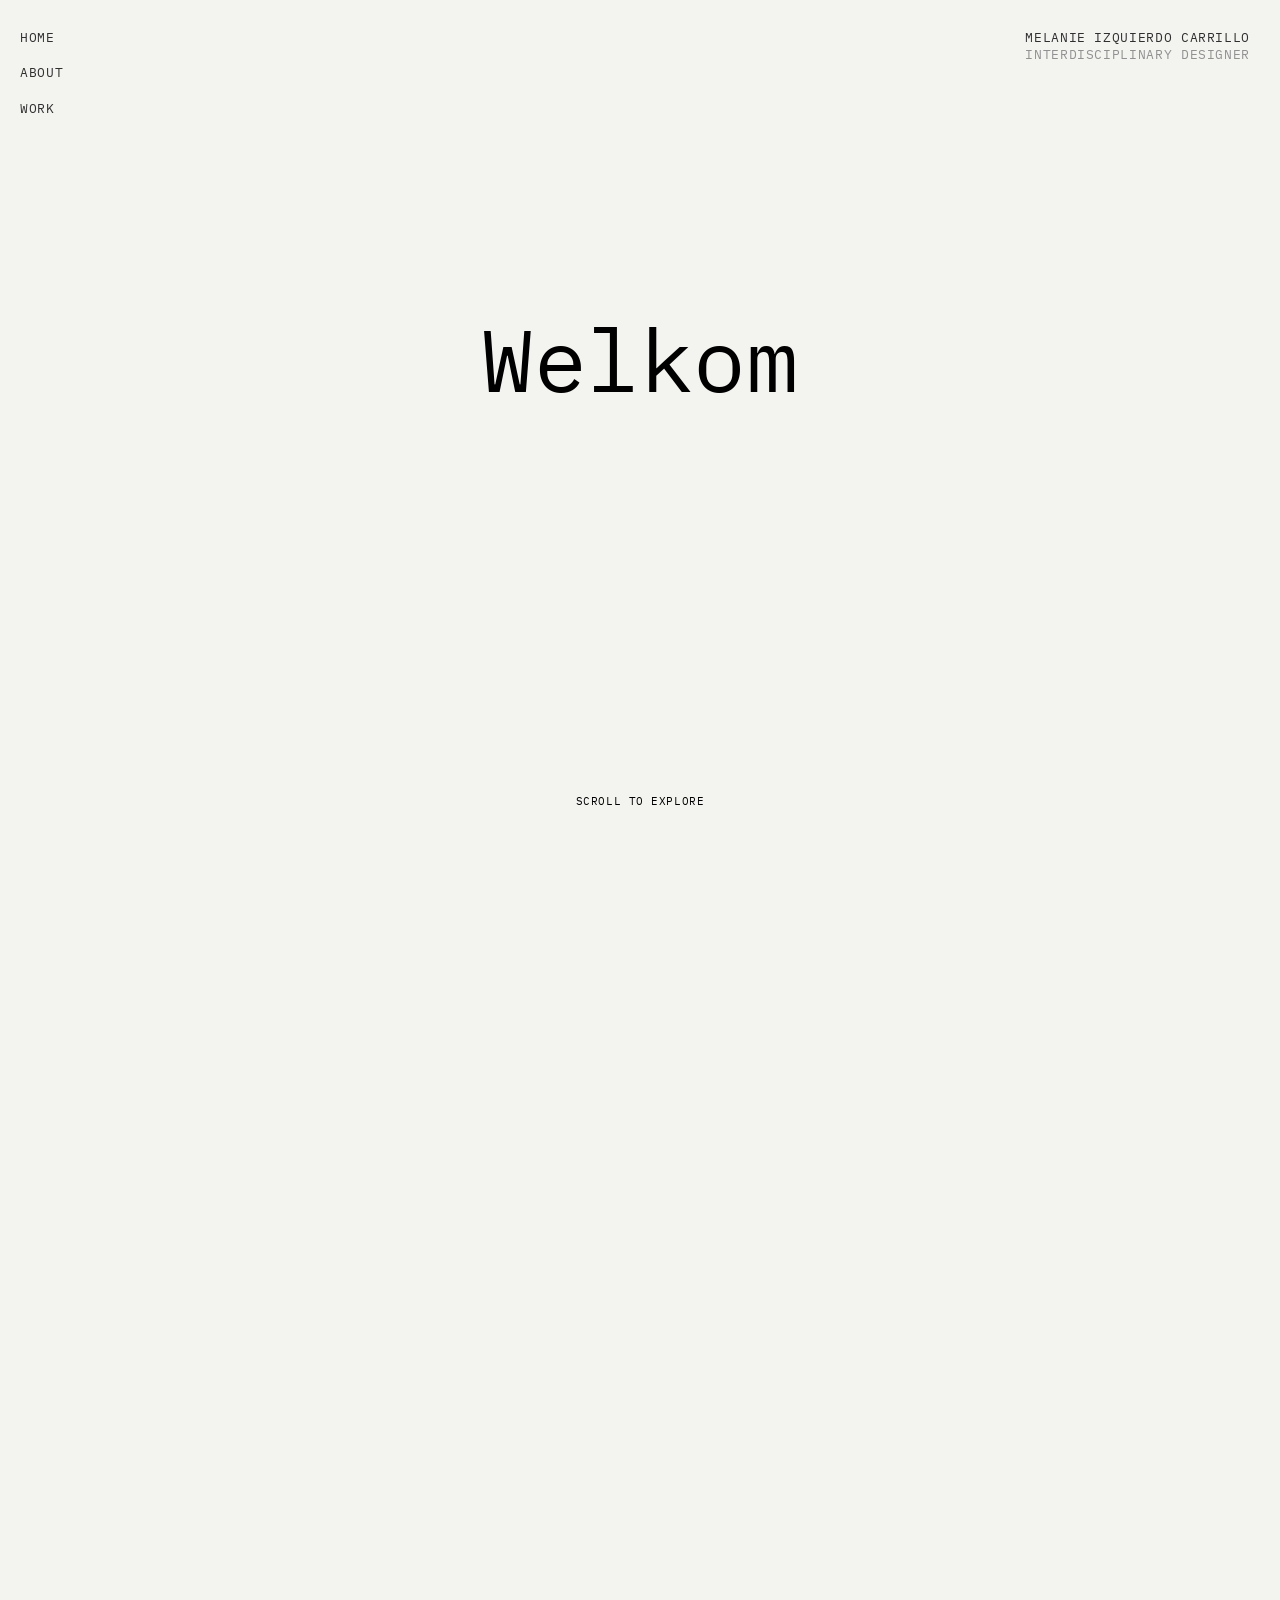
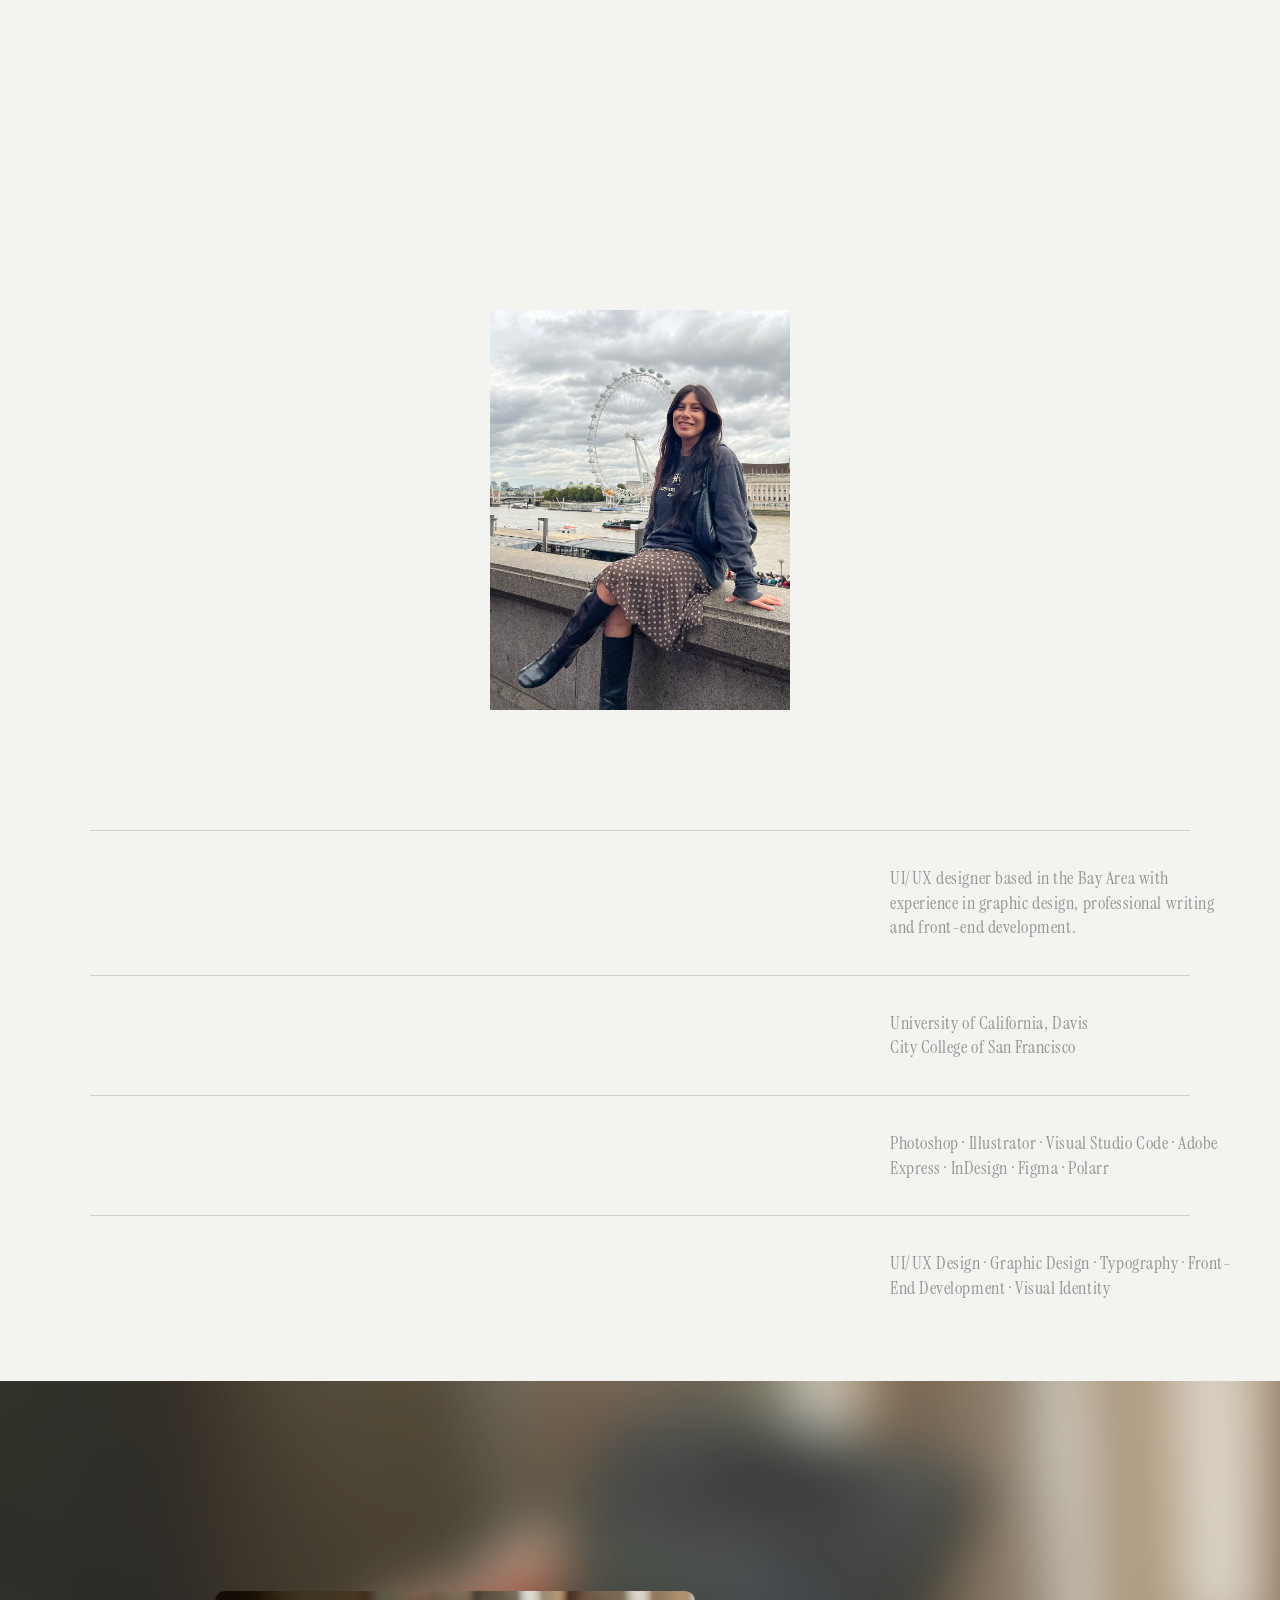
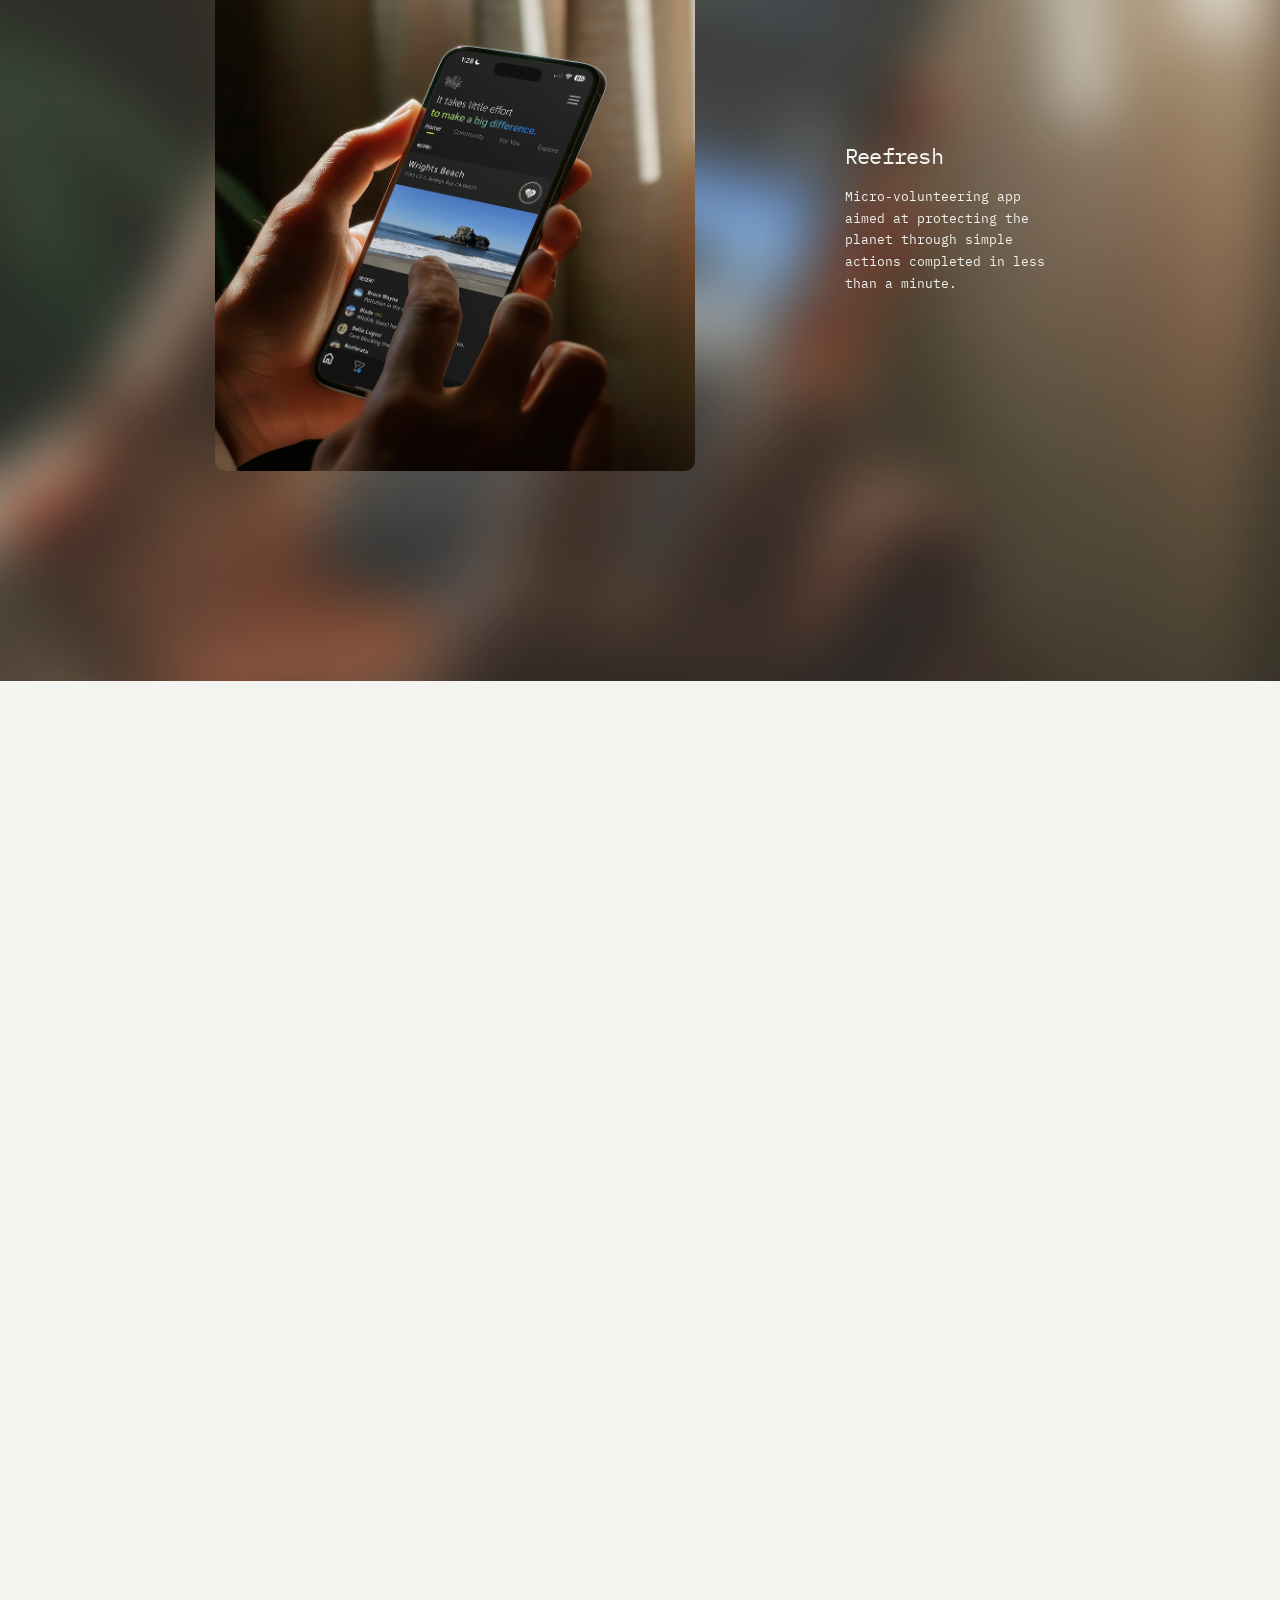
==== index.html @ a321ce99 "message" ====
<!DOCTYPE html>
<html lang="en">

<head>
    <meta charset="UTF-8">
    <meta name="viewport" content="width=device-width, initial-scale=1.0">
    <title>Melanie's Portfolio</title>

    <link href="https://cdnjs.cloudflare.com/ajax/libs/normalize/8.0.1/normalize.min.css" rel="stylesheet">
    <link rel="stylesheet" href="styles.css">
    <link href="https://fonts.googleapis.com/css2?family=IBM+Plex+Mono&display=swap" rel="stylesheet">
   <link href="https://fonts.googleapis.com/css2?family=Instrument+Serif:ital@0;1&display=swap" rel="stylesheet">
<link href="https://googleapis.com/css2?family=Syne:wght@400..800&display=swap" rel="stylesheet">


</head>

<body>

<div class="page" id="home">


<div class="name-nav"> <a href="index.html">MELANIE IZQUIERDO CARRILLO</a> <div class="name-subtitle">INTERDISCIPLINARY DESIGNER</div> 
</div>

<div class="section-nav" id="sectionNav">
    <a href="#home">HOME</a>
    <a href="#about">ABOUT</a>
    <a href="#work">WORK</a>
</div>

<div class="mobile-section-menu" id="mobileSectionMenu">
    <a href="#home">HOME</a>
    <a href="#about">ABOUT</a>
    <a href="#work">WORK</a>
</div>

<!-- <div class="welcome-description">
    After exploring paths in film and theater, I found my way to design where storytelling and visual expression come together.
</div> -->
<nav>
    <!-- <a href="index.html">HOME</a>
    <a href="info.html">INFO</a> -->
    <a href="mailto:&#109;&#101;&#108;&#097;&#110;&#105;&#101;&#105;&#122;&#113;&#117;&#105;&#101;&#064;&#103;&#109;&#097;&#105;&#108;&#046;&#099;&#111;&#109;">CONNECT</a>
</nav>

<!-- CUSTOM CURSOR
<div id="cursor-img"></div> -->


<header class="hero">
    <div class="center-wrap">
        <div class="welcome" id="welcome">Welcome</div>
    </div>
    <div class="scroll-hint" id="scrollHint">SCROLL TO EXPLORE</div>
</header>

<div class="profile-transition" id="profileTransition"></div>

<div class="transition-image" id="transitionImage">
    <img src="images/logo.svg" alt="logo">
</div>

<section class="blank-section" id="about">


    <img src="images/me.jpeg" alt="Me">
    <div class="about-list">

        <div class="about-row">
            <div class="about-label">About</div>

            <div class="about-description">
                <p>
                    UI/UX designer based in the Bay Area with experience in
                    graphic design, professional writing and front-end
                    development.
                </p>

                <!-- <p>
                    After exploring paths in film and theater, I found my way
                    to design where storytelling and visual expression come
                    together.
                </p> -->
            </div>
        </div>


        <div class="about-row">
            <div class="about-label">Education</div>

            <div class="about-description">
                <p>
                    University of California, Davis<br>
                    City College of San Francisco
                </p>
            </div>
        </div>


        <div class="about-row">
            <div class="about-label">Software</div>

            <div class="about-description">
                <p>
                    Photoshop · Illustrator · Visual Studio Code · Adobe Express · InDesign · Figma · Polarr
                </p>
            </div>
        </div>


        <div class="about-row">
            <div class="about-label">Skills</div>

            <div class="about-description">
                <p>
                    UI/UX Design · Graphic Design · Typography ·
                    Front-End Development · Visual Identity
                </p>
            </div>
        </div>


        <!-- <div class="about-row">
            <div class="about-label">Interests</div>

            <div class="about-description">
                <p>
                    Storytelling, film, theater, typography and exploring
                    the relationship between design and visual culture.
                </p>
            </div>
        </div> -->

    </div>

</section>


<main class="content portfolio-section">

<section class="portfolio" id="work">

       <div class="project-stack">

    <!-- ==================================================
         BACKGROUNDS
         THESE ARE SEPARATE FROM THE PROJECT ROWS
    =================================================== -->

    <div class="project-backgrounds">

        <div
            class="project-background"
            style="--project-bg: url('images/app.png');">
        </div>

        <div
            class="project-background"
            style="--project-bg: url('images/site.png');">
        </div>

        <div
            class="project-background"
            style="--project-bg: url('images/graphic.png');">
        </div>
<!-- 
        <div
            class="project-background"
            style="--project-bg: url('images/green.png');">
        </div> -->

        <div
            class="project-background"
            style="--project-bg: url('images/plastics.png');">
        </div>

    </div>


    <!-- ==================================================
         PROJECT 1 — EL LIMEÑO
    =================================================== -->

    <div class="project-row">

        <div class="project-content">

            <div class="project-gallery">

                <a href="project1.html" class="gallery-image">
                    <img src="images/app.png" alt="El Limeño">
                </a>

                <a href="project1.html" class="gallery-image">
                    <img src="images/peru2.jpg" alt="El Limeño">
                </a>

                <a href="project1.html" class="gallery-image">
                    <img src="images/peru3.jpg" alt="El Limeño">
                </a>

                <a href="project1.html" class="gallery-image">
                    <img src="images/peru4.jpg" alt="El Limeño">
                </a>

            </div>

            <div class="project-header">

                <h2>Reefresh</h2>

                <p>
                    Micro-volunteering app aimed at protecting the planet through simple actions completed in less than a minute.
                </p>

            </div>

        </div>

    </div>


    <!-- ==================================================
         PROJECT 2 — FISH UTOPIA
    =================================================== -->

    <div class="project-row">

        <div class="project-content">

            <div class="project-gallery">

                <a href="project2.html" class="gallery-image">
                    <img src="images/site.png" alt="Fish Utopia">
                </a>

                <a href="project2.html" class="gallery-image">
                    <img src="images/zine2.jpg" alt="Fish Utopia">
                </a>

                <a href="project2.html" class="gallery-image">
                    <img src="images/zine3.jpg" alt="Fish Utopia">
                </a>

                <a href="project2.html" class="gallery-image">
                    <img src="images/zine4.jpg" alt="Fish Utopia">
                </a>

            </div>

            <div class="project-header">

                <h2>The Town Scene</h2>

                <p>
                Community-focused platform for Oakland tweens and families, designed to make discovering low-cost activities easy.
                </p>

            </div>

        </div>

    </div>


    <!-- ==================================================
         PROJECT 3 — DIN
    =================================================== -->

    <div class="project-row">

        <div class="project-content">

            <div class="project-gallery">

                <a href="project5.html" class="gallery-image">
                    <img src="images/graphic.png" alt="DIN">
                </a>

                <a href="project5.html" class="gallery-image">
                    <img src="images/din2.jpg" alt="DIN">
                </a>

                <a href="project5.html" class="gallery-image">
                    <img src="images/din3.jpg" alt="DIN">
                </a>

            </div>

            <div class="project-header">

                <h2>Graphic Design</h2>

                <p>
                    Multiple works exploring the intersection of visual storytelling, identity and experimentation turning ideas into expressive and engaging designs.
                </p>

            </div>

        </div>

    </div>



    <!-- ==================================================
         PROJECT 4 — GOTHIC HORROR
    =================================================== -->
<!-- 
    <div class="project-row">

        <div class="project-content">

            <div class="project-gallery">

                <a href="project9.html" class="gallery-image">
                    <img src="images/green.png" alt="Gothic Horror Poster">
                </a>

                <a href="project9.html" class="gallery-image">
                    <img src="images/gothic2.jpg" alt="Gothic Horror Poster">
                </a>

                <a href="project9.html" class="gallery-image">
                    <img src="images/gothic3.jpg" alt="Gothic Horror Poster">
                </a>

            </div>

            <div class="project-header">

                <h2>Gothic Horror Poster</h2>

                <p>
                    Poster design inspired by gothic horror,
                    cinematic imagery, and atmospheric typography.
                </p>

            </div>

        </div>

    </div> -->



    <!-- ==================================================
         PROJECT 5 — THE PLASTICS
    =================================================== -->

    <div class="project-row">

        <div class="project-content">

            <div class="project-gallery">

                <a href="project3.html" class="gallery-image">
                    <img src="images/plastics.png" alt="The Plastics">
                </a>

                <a href="project3.html" class="gallery-image">
                    <img src="images/plastics2.jpg" alt="The Plastics">
                </a>

                <a href="project3.html" class="gallery-image">
                    <img src="images/plastics3.jpg" alt="The Plastics">
                </a>

            </div>

            <div class="project-header">

                <h2>The Plastics</h2>

                <p>
                    A sustainability-focused design project exploring plastic consumption and its environmental impact through research, collaboration and thoughtful design.
                </p>

            </div>

        </div>

    </div>


</div>
</section>

</main>



<!-- 
<footer class="reveal">
    Created by Melanie Izquierdo Carrillo
</footer> -->


</div>


<script>


/* =========================
   WEIGHTED SCROLL
========================= */

let smoothScrollY = window.scrollY;
let targetScrollY = window.scrollY;

function updateWeightedScroll() {
    targetScrollY = window.scrollY;

    /*
     * Lower = heavier / more lag
     * Higher = faster / more responsive
     */
    smoothScrollY +=
        (targetScrollY - smoothScrollY) * 0.10;

    requestAnimationFrame(updateWeightedScroll);
}

window.addEventListener(
    "scroll",
    () => {
        targetScrollY = window.scrollY;
    },
    { passive: true }
);

updateWeightedScroll();




/* =========================
   MORPHING WELCOME TEXT
   ========================= */
const words = [
    "Welcome", "Bienvenido", "Welkom", "Willkommen", "Bem-vindo",
    "Bienvenue", "欢迎", "ようこそ", "Üdvözöljük", "Vítejte"
];

const el = document.getElementById("welcome");
let current = 0;

function morphText(from, to) {
    const maxLength = Math.max(from.length, to.length);
    let frame = 0;

    const interval = setInterval(() => {
        let result = "";

        for (let i = 0; i < maxLength; i++) {
            result += i < frame ? (to[i] || "") : (from[i] || "");
        }

        el.textContent = result;
        frame++;

        if (frame > maxLength) clearInterval(interval);
    }, 80);
}

function startAnimation() {
    const next = (current + 1) % words.length;
    morphText(words[current], words[next]);
    current = next;
}

setTimeout(() => {
    startAnimation();
    setInterval(startAnimation, 2000);
}, 1250);


/* =========================
   SCROLL HINT LOGIC
   ========================= */
const hint = document.getElementById("scrollHint");
const welcome = document.getElementById("welcome");


/* =========================
   WELCOME → ABOUT TRANSITION
========================= */

const transition =
    document.getElementById("profileTransition");

    const transitionImage =
    document.getElementById("transitionImage");

    
   function updateDarkTransition() {

    const vh = window.innerHeight;
    const scrollY = window.scrollY;

    const aboutRect =
        secondPage.getBoundingClientRect();

    const aboutTop =
        aboutRect.top;

    const aboutBottom =
        aboutRect.bottom;


    /* ==================================================
       1. DARK SCREEN EXPANSION
    ================================================== */

    const darkProgress =
        Math.min(
            Math.max(scrollY / vh, 0),
            1
        );

    transition.style.transform =
        `translateY(-50%) scaleY(${darkProgress})`;


    /* ==================================================
       2. LOGO SCALE
       
       Logo reaches full size exactly when the
       screen becomes completely dark.
    ================================================== */

    const logoStart = 0.25;

    let logoProgress = 0;

    if (darkProgress > logoStart) {

        logoProgress =
            (darkProgress - logoStart) /
            (1 - logoStart);

        logoProgress =
            Math.min(
                Math.max(logoProgress, 0),
                1
            );
    }


    const easedLogoProgress =
        logoProgress *
        logoProgress *
        (3 - 2 * logoProgress);


    const minScale = 0.5;
    const maxScale = 1.1;

    const logoScale =
        minScale +
        (
            (maxScale - minScale) *
            easedLogoProgress
        );


    /* ==================================================
       3. LOGO POSITION
       
       The logo remains centered until the BOTTOM
       of the About section begins moving upward.

       From that point onward, the logo moves at
       EXACTLY the same pixel speed as the About
       section.

       This is the important change.
    ================================================== */

    let logoOffset = 0;

    if (aboutBottom < vh) {

        /*
         * How many pixels the bottom of the About
         * section has moved above the bottom of
         * the viewport.
         *
         * Example:
         *
         * aboutBottom = 900
         * viewport    = 1000
         *
         * logoOffset = 100px
         */

        logoOffset =
            vh - aboutBottom;
    }


    /*
     * Logo starts centered at 50%.
     *
     * Move it upward by the EXACT SAME number
     * of pixels as the About section.
     */

    const logoTranslateY =
        -logoOffset;


    /* ==================================================
   4. LOGO DARKENING + FADING

   The logo starts darkening AND fading when
   the About section reaches it.
================================================== */

let logoBrightness = 1;
let logoFadeOpacity = 1;


/*
 * The logo starts darkening/fading when the
 * About section reaches the center of the logo.
 */

const darkenStart =
    vh / 2;


if (
    aboutTop < darkenStart &&
    darkProgress >= 1
) {

    const darkenDistance =
        darkenStart - aboutTop;

    /*
     * Controls how gradually the logo fades.
     *
     * Larger = slower / more gradual
     * Smaller = faster / stronger
     */

    const darkenRange =
        vh * 0.35;


    const darkenProgress =
        Math.min(
            Math.max(
                darkenDistance /
                darkenRange,
                0
            ),
            1
        );


    /*
     * Smooth the transition.
     */

    const easedDarken =
        darkenProgress *
        darkenProgress *
        (3 - 2 * darkenProgress);


    /* =========================
       DARKNESS
    ========================= */

    /*
     * 1   = normal
     * 0.4 = darkest point
     */

    const minimumBrightness = 0.4;

    logoBrightness =
        1 -
        (
            (1 - minimumBrightness) *
            easedDarken
        );


    /* =========================
       FADING
    ========================= */

    /*
     * 1   = fully visible
     * 0.15 = very faded
     */

    const minimumOpacity = 0.2;

    logoFadeOpacity =
        1 -
        (
            (1 - minimumOpacity) *
            easedDarken
        );
}



    /* ==================================================
   5. APPLY LOGO
================================================== */

transitionImage.style.transform =
    `translate(-50%, calc(-50% - ${logoOffset}px))
     scale(${logoScale})`;

transitionImage.style.filter =
    `brightness(${logoBrightness})`;


/* ==================================================
   6. LOGO VISIBILITY

   The logo gradually fades when the About section
   reaches it.

   It is completely hidden only after it physically
   leaves the viewport.
================================================== */


/*
 * Logo's normal appearance while it is entering.
 */

let logoOpacity =
    easedLogoProgress *
    logoFadeOpacity;


/*
 * Read the actual rendered logo position.
 */

const logoRect =
    transitionImage.getBoundingClientRect();


/*
 * Once the entire logo has physically moved
 * above the viewport, remove it completely.
 */

if (
    logoRect.bottom <= 0
) {

    logoOpacity = 0;
}


transitionImage.style.opacity =
    logoOpacity;



    /* ==================================================
       7. ABOUT Z-INDEX
    ================================================== */

    if (aboutTop < vh) {

        secondPage.style.zIndex = "7";

    } else {

        secondPage.style.zIndex = "4";
    }


    /* ==================================================
       8. ABOUT OVERLAY
    ================================================== */

    if (aboutTop < vh) {

        secondPage.classList.add(
            "transition-overlay"
        );

    } else {

        secondPage.classList.remove(
            "transition-overlay"
        );
    }

}





window.addEventListener(
    "scroll",
    updateDarkTransition,
    { passive: true }
);

window.addEventListener(
    "resize",
    updateDarkTransition
);

window.addEventListener(
    "load",
    updateDarkTransition
);





window.addEventListener("load", () => {
    setTimeout(() => {
        hint.style.opacity = "1";
        hint.style.transform = "translateY(0)";
    }, 300);
});

const nav = document.querySelector("nav");
const nameNav = document.querySelector(".name-nav");
const secondPage = document.querySelector(".blank-section");


function updateNav() {
    const vh = window.innerHeight;
    const scrollY = window.scrollY;

    // =========================
    // DARK TRANSITION PROGRESS
    // =========================

    const darkProgress =
        Math.min(
            Math.max(scrollY / vh, 0),
            1
        );


    // =========================
    // CONNECT NAV VISIBILITY
    // =========================

    const blankRect =
        secondPage.getBoundingClientRect();

    if (blankRect.top <= window.innerHeight) {
        nav.classList.add("show");
    } else {
        nav.classList.remove("show");
    }


    // =========================
    // NAV COLORS
    // =========================

    /*
     * Only change the nav colors once the
     * dark screen has completely expanded.
     */

    if (darkProgress >= 1) {

        nav.classList.add("portfolio-active");
        nameNav.classList.add("portfolio-active");

    } else {

        nav.classList.remove("portfolio-active");
        nameNav.classList.remove("portfolio-active");
    }



    const sectionNav = document.querySelector(".section-nav");

if (darkProgress >= 1) {
    sectionNav.classList.add("portfolio-active");
} else {
    sectionNav.classList.remove("portfolio-active");
}

}





window.addEventListener("scroll", updateNav);
window.addEventListener("load", updateNav);


/* =========================
   GLOBAL SCROLL REVEAL SYSTEM
========================= */

const portfolio =
    document.querySelector(".portfolio");

function updateReveal() {

    if (!portfolio) return;

    /*
     * =========================
     * PORTFOLIO
     * =========================
     */

    const portfolioRect =
        portfolio.getBoundingClientRect();

    if (
        portfolioRect.top < window.innerHeight
    ) {
        portfolio.classList.add("visible");
    } else {
        portfolio.classList.remove("visible");
    }


    /*
     * =========================
     * OTHER REVEALS
     * =========================
     */

    document.querySelectorAll(".reveal").forEach(el => {

        /*
         * Do NOT control the About section
         * with the generic reveal system.
         */

        if (
            el.classList.contains("blank-section") ||
            el.classList.contains("portfolio")
        ) {
            return;
        }

        const rect =
            el.getBoundingClientRect();

        if (
            rect.top < window.innerHeight * 0.95 &&
            rect.bottom > 0
        ) {
            el.classList.add("visible");
        } else {
            el.classList.remove("visible");
        }

    });

}

window.addEventListener(
    "scroll",
    updateReveal
);

window.addEventListener(
    "load",
    updateReveal
);



/* =========================
   CUSTOM CURSOR
   ========================= */
// const cursorImg = document.getElementById("cursor-img");

// document.addEventListener("mousemove", (e) => {
//     cursorImg.style.left = e.clientX + "px";
//     cursorImg.style.top = e.clientY + "px";
// });

// Detect hover on links
document.addEventListener("mouseover", (e) => {
    if (e.target.tagName.toLowerCase() === "a") {
        cursorImg.classList.add("link-hover");
    }
});

document.addEventListener("mouseout", (e) => {
    if (e.target.tagName.toLowerCase() === "a") {
        cursorImg.classList.remove("link-hover");
    }
});




// document.addEventListener('contextmenu', (e) => {
//     e.preventDefault();
//     alert("Right-click is disabled on this site.");
// });



document.addEventListener("contextmenu", (e) => {
    e.preventDefault();
});


document.addEventListener("keydown", (e) => {
    if (
        e.key === "F12" || 
        (e.ctrlKey && e.shiftKey && ["I", "J", "C"].includes(e.key)) ||
        (e.ctrlKey && e.key === "U")
    ) {
        e.preventDefault();
    }
});

/* =========================
   PORTFOLIO STACK
========================= */

const portfolioSection =
    document.querySelector(".portfolio");

const projectRows =
    document.querySelectorAll(".project-row");

const projectBackgrounds =
    document.querySelectorAll(".project-background");

    

function updatePortfolioStack() {

    if (
        !portfolioSection ||
        !projectRows.length ||
        !projectBackgrounds.length
    ) {
        return;
    }

    const rect =
        portfolioSection.getBoundingClientRect();

    const totalScroll =
        portfolioSection.offsetHeight -
        window.innerHeight;

    if (totalScroll <= 0) {
        return;
    }

    const scrollAmount =
        Math.min(
            Math.max(-rect.top, 0),
            totalScroll
        );

    /*
     * 5 projects = 4 transitions
     *
     * 0 = Project 1
     * 1 = Project 2
     * 2 = Project 3
     * 3 = Project 4
     * 4 = Project 5
     */

    const progress =
        (scrollAmount / totalScroll) *
        (projectRows.length - 1);

    const currentIndex =
        Math.min(
            Math.floor(progress),
            projectRows.length - 1
        );

    const localProgress =
        Math.min(
            progress - currentIndex,
            1
        );


    /* ==================================================
       BACKGROUNDS
    ================================================== */

    projectBackgrounds.forEach(
        (background, index) => {

            if (index === 0) {

                background.style.transform =
                    "translateY(0%) scale(1.1)";

                return;
            }

            if (index <= currentIndex) {

                background.style.transform =
                    "translateY(0%) scale(1.1)";

                return;
            }

            if (index === currentIndex + 1) {

                const backgroundY =
                    100 -
                    (localProgress * 100);

                background.style.transform =
                    `translateY(${backgroundY}%) scale(1.1)`;

                return;
            }

            background.style.transform =
                "translateY(100%) scale(1.1)";
        }
    );


    /* ==================================================
       PROJECT ROWS
    ================================================== */

    projectRows.forEach(
        (project, index) => {

            const gallery =
                project.querySelector(
                    ".project-gallery"
                );

            const images =
                project.querySelectorAll(
                    ".gallery-image"
                );

            const header =
                project.querySelector(
                    ".project-header"
                );

            if (
                !gallery ||
                !images.length
            ) {
                return;
            }


            /* ==================================================
               PROJECT TEXT
            ================================================== */

            if (header) {

                const textSwitchPoint = 0.55;

                let textIndex = currentIndex;

                if (
                    localProgress >= textSwitchPoint &&
                    currentIndex < projectRows.length - 1
                ) {
                    textIndex = currentIndex + 1;
                }

                if (index === textIndex) {

                    header.style.opacity = "1";

                    header.style.transform =
                        "translateY(0%)";

                    header.style.pointerEvents =
                        "auto";

                } else {

                    header.style.opacity = "0";

                    header.style.transform =
                        "translateY(15px)";

                    header.style.pointerEvents =
                        "none";
                }
            }


            /* ==================================================
               PROJECT 1 / PREVIOUS / CURRENT
            ================================================== */

            if (
                index <= currentIndex
            ) {

                images.forEach(
                    (image, imageIndex) => {

                        if (imageIndex === 0) {

                            image.style.opacity = "1";

                            image.style.transform =
                                "translateY(0%)";

                            image.style.zIndex = "2";

                        } else {

                            image.style.opacity = "0";

                            image.style.transform =
                                "translateY(100%)";

                            image.style.zIndex = "1";
                        }
                    }
                );

                return;
            }


            /* ==================================================
               NEXT PROJECT
            ================================================== */

            if (
                index === currentIndex + 1
            ) {

                images.forEach(
                    (image, imageIndex) => {

                        if (imageIndex === 0) {

                            image.style.opacity = "1";

                            const galleryRect =
                                gallery.getBoundingClientRect();

                            const galleryBottom =
                                galleryRect.bottom;

                            const startPoint =
                                (
                                    window.innerHeight -
                                    galleryBottom
                                ) /
                                window.innerHeight;

                            const start =
                                Math.max(
                                    0,
                                    Math.min(
                                        1,
                                        startPoint
                                    )
                                );

                            let imageProgress = 0;

                            if (
                                localProgress > start
                            ) {

                                imageProgress =
                                    (
                                        localProgress -
                                        start
                                    ) /
                                    (1 - start);

                                imageProgress =
                                    Math.min(
                                        imageProgress * 1.65,
                                        1
                                    );
                            }

                            const imageY =
                                100 -
                                (
                                    imageProgress *
                                    100
                                );

                            image.style.transform =
                                `translateY(${imageY}%)`;

                            image.style.zIndex = "2";

                        } else {

                            image.style.opacity = "0";

                            image.style.transform =
                                "translateY(100%)";

                            image.style.zIndex = "1";
                        }
                    }
                );

                return;
            }


            /* ==================================================
               FUTURE PROJECTS
            ================================================== */

            images.forEach(
                (image, imageIndex) => {

                    if (imageIndex === 0) {

                        image.style.opacity = "1";

                        image.style.transform =
                            "translateY(100%)";

                        image.style.zIndex = "2";

                    } else {

                        image.style.opacity = "0";

                        image.style.transform =
                            "translateY(100%)";

                        image.style.zIndex = "1";
                    }
                }
            );
        }
    );
}




/* =========================
   EVENTS
========================= */

window.addEventListener(
    "scroll",
    updatePortfolioStack,
    { passive: true }
);

window.addEventListener(
    "resize",
    updatePortfolioStack
);

window.addEventListener(
    "load",
    updatePortfolioStack
);






function alignWelcomeDescription() {

    const nameNav =
        document.querySelector(".name-nav");

    const description =
        document.querySelector(".welcome-description");

    if (!nameNav || !description) return;


    /*
     * Get the actual rendered width of the
     * name navigation.
     */
    const nameWidth =
        nameNav.getBoundingClientRect().width;


    /*
     * Give the description exactly the same
     * width.
     *
     * Because both elements have the same
     * right position, their left edges now
     * match perfectly.
     */
    description.style.width =
        `${nameWidth}px`;
}


window.addEventListener(
    "load",
    alignWelcomeDescription
);

window.addEventListener(
    "resize",
    alignWelcomeDescription
);




document.querySelector('.section-nav a[href="#home"]').addEventListener('click', (e) => {
    e.preventDefault();

    window.scrollTo({
        top: 0,
        behavior: 'smooth'
    });
});




/* =========================
   MOBILE SECTION MENU
========================= */

const sectionNav =
    document.getElementById("sectionNav");

const mobileSectionMenu =
    document.getElementById("mobileSectionMenu");


if (sectionNav && mobileSectionMenu) {

    sectionNav.addEventListener("click", () => {

        const isOpen =
            mobileSectionMenu.classList.toggle("open");

        sectionNav.classList.toggle(
            "menu-open",
            isOpen
        );

        document.body.classList.toggle(
            "mobile-menu-open",
            isOpen
        );

    });


    mobileSectionMenu
        .querySelectorAll("a")
        .forEach(link => {

            link.addEventListener("click", () => {

                mobileSectionMenu.classList.remove("open");

                sectionNav.classList.remove("menu-open");

                document.body.classList.remove(
                    "mobile-menu-open"
                );

            });

        });

}





</script>

</body>
</html>
---- styles.css ----
html {
height: 100%;
scroll-behavior: smooth;
/* scroll-snap-type: y mandatory; */
}
body {
height: 100%;
margin: 0;
font-family: "IBM Plex Mono";
background: hsl(75, 15%, 95%);
line-height: 1.4;
text-align: center;
cursor: auto;
overflow-y: auto;
}

.page {
    max-width: 1400px;
    margin: 0 auto;
    padding: 20px 20px 0 20px;
    box-sizing: border-box;
}


/* .hero,
.blank-section,
.portfolio,
footer {
scroll-snap-align: start;
scroll-snap-stop: normal;
} */

.hero,
.blank-section {
scroll-snap-align: start;
scroll-snap-stop: normal;
}

.portfolio,
footer {
scroll-snap-align: none;
}

/* =========================
GLOBAL SCROLL REVEAL
========================= */

.reveal {
    opacity: 0;
    transform: translateY(70px);

    transition:
        opacity 1s cubic-bezier(0.22, 1, 0.36, 1),
        transform 1.1s cubic-bezier(0.22, 1, 0.36, 1);

    will-change: opacity, transform;
}

.reveal.visible {
    opacity: 1;
    transform: translateY(0);
}


img,
.work-item {
-webkit-user-drag: none;
user-select: none;
}

img {
pointer-events: none;
}


/* =========================
   SECTION NAV
========================= */

.section-nav {
    position: fixed;

    top: 30px;
    left: max(20px, calc((100vw - 1400px) / 2 + 20px));

    z-index: 1000;

    display: flex;
    flex-direction: column;
    align-items: flex-start;

    gap: 20px;

    font-size: 0.8rem;
    letter-spacing: 0.05em;
    line-height: 1.2;
}

.section-nav.portfolio-active a {
    background: linear-gradient(
        to right,
        #f5a52e 50%,
        hsl(75, 15%, 95%) 50%
    );

    background-size: 200% 100%;
    background-position: 100% 0;

    -webkit-background-clip: text;
    background-clip: text;
    -webkit-text-fill-color: transparent;
}

.section-nav.portfolio-active a:hover {
    background-position: 0 0;
}


/* =========================
   SECTION NAV LINKS
========================= */

.section-nav a {
    display: block;
    width: fit-content;

    text-decoration: none;
    position: relative;

    color: rgb(47, 47, 47);

    background: linear-gradient(
        to right,
        #f5a52e 50%,
        rgb(47, 47, 47) 50%
    );

    background-size: 200% 100%;
    background-position: 100% 0;

    -webkit-background-clip: text;
    background-clip: text;
    -webkit-text-fill-color: transparent;

    transition: background-position 0.45s ease;
}

.section-nav a:hover {
    background-position: 0 0;
}



/* =========================
   NAME NAV
========================= */

.name-nav {
    position: fixed;

    top: 30px;
    right: max(30px, calc((100vw - 1400px) / 2 + 30px));

    z-index: 1000;

    text-align: left;

    font-size: 0.8rem;
    letter-spacing: 0.05em;
    line-height: 1.2;

    opacity: 1;

    transition: opacity 0.4s ease;
}







/* =========================
   NAME
========================= */

.name-nav a {
    display: block;
    width: fit-content;

    text-decoration: none;
    position: relative;

    /* Base text color */
    color: rgb(47, 47, 47);

    /* Purple hover layer */
    background: linear-gradient(
        to right,
        #f5a52e 50%,
        rgb(47, 47, 47) 50%
    );

    background-size: 200% 100%;
    background-position: 100% 0;

    -webkit-background-clip: text;
    background-clip: text;
    -webkit-text-fill-color: transparent;

    transition: background-position 0.45s ease;
}

.name-nav a:hover {
    background-position: 0 0;
}



/* =========================
   SUBTITLE
========================= */

.name-subtitle {
    display: block;

    margin-top: 2px;

    text-align: left;

    font-size: inherit;

    letter-spacing: 0.05em;

    line-height: 1.3;

    color: rgb(145, 145, 145);

    transition: color 0.4s ease;
}


/* =========================
   HOVER
========================= */

/* .name-nav a::after {
    content: "";

    position: absolute;

    left: 0;
    bottom: -1px;

    width: 0%;
    height: 1px;

    background: currentColor;

    transition: width 0.3s ease;
}

.name-nav a:hover::after {
    width: 100%;
} */


/* =========================
   PORTFOLIO
========================= */


.name-nav.portfolio-active a {
    background: linear-gradient(
        to right,
        #f5a52e 50%,
        hsl(75, 15%, 95%) 50%
    );

    background-size: 200% 100%;
    background-position: 100% 0;

    -webkit-background-clip: text;
    background-clip: text;
    -webkit-text-fill-color: transparent;
}

.name-nav.portfolio-active a:hover {
    background-position: 0 0;
}

.name-nav.portfolio-active .name-subtitle {
    color: rgba(255, 255, 255, 0.58);
}


/* =========================
NAV
========================= */

nav {
    position: fixed;
    bottom: 80px;
    right: max(30px, calc((100vw - 1400px) / 2 + 30px));

    width: 80px;
    height: 80px;

    display: flex;
    justify-content: center;
    align-items: center;

    border-radius: 50%;
    padding: 0;

    background: rgba(180, 180, 180, 0.18);
    backdrop-filter: blur(18px);
    -webkit-backdrop-filter: blur(18px);

    border: 1px solid rgba(255,255,255,0.18);

    box-shadow: 0 8px 27px rgba(0,0,0,0.12);

    z-index: 1000;

    /* Match name-nav */
    font-size: 0.77rem;
    letter-spacing: 0.05em;
    line-height: 1.2;

    opacity: 0;
    visibility: hidden;

    transform: translateY(-15px);

    transition:
        opacity 0.4s ease,
        transform 0.4s ease,
        visibility 0.4s;
}


nav.show {
opacity: 1;
visibility: visible;
transform: translateY(0);
}

.logo a {
text-decoration: none;
color: white;
font-size: 3.3rem;
font-weight: 600;
letter-spacing: 0.08em;
}

nav a {
    text-decoration: none;
    position: relative;

    /* Normal state = dark */
    color: rgb(47, 47, 47);

    /* Purple is hidden off to the left */
    background: linear-gradient(
        to right,
        #f5a52e 50%,
        rgb(47, 47, 47) 50%
    );

    background-size: 200% 100%;
    background-position: 100% 0;

    -webkit-background-clip: text;
    background-clip: text;
    -webkit-text-fill-color: transparent;

    transition: background-position 0.3s ease;
}

nav a:hover {
    /* Purple sweeps from LEFT → RIGHT */
    background-position: 0 0;
}


/* =========================
   DARK PORTFOLIO
========================= */

nav.portfolio-active a {
    /* Resting color on dark background */
    background: linear-gradient(
        to right,
        #f5a52e 50%,
        hsl(75, 15%, 95%) 50%
    );

    background-size: 200% 100%;
    background-position: 100% 0;

    -webkit-background-clip: text;
    background-clip: text;
    -webkit-text-fill-color: transparent;

    transition: background-position 0.3s ease;
}

nav.portfolio-active a:hover {
    background-position: 0 0;
}





/* nav a::after {
    content: "";

    position: absolute;

    left: 0;
    bottom: -1px;

    width: 0%;
    height: 1px;

    background: currentColor;

    transition: width 0.3s ease;
}

nav a:hover::after {
    width: 100%;
} */


.nav-links {
display: flex;
gap: 70px;
}

/* =========================
HERO
========================= */

.hero {
    height: 200vh;
    width: 100%;
    position: relative;
}

.center-wrap {
    position: fixed;

    top: 0;
    left: 0;

    width: 100vw;
    height: 100vh;

    display: flex;
    justify-content: center;
    align-items: center;

    transform: translateY(-10vh);

    z-index: 1;
}


.welcome {
font-size: 5.5rem;
line-height: 1.2;
text-align: center;

opacity: 1;

transition: opacity 1.2s ease;

}
.scroll-hint {
    position: fixed;

    bottom: 90px;

    left: 0;
    width: 100vw;

    text-align: center;

    font-size: .7rem;
    letter-spacing: 0.05em;

    opacity: 0;

    transform: translateY(10px);

    transition:
        opacity 1.2s ease,
        transform 1.2s ease;

    z-index: 2;

    pointer-events: none;
}

/* =========================
BLANK SECTION
========================= */

/* =========================
   ABOUT / INFORMATION
========================= */
/* =========================
   ABOUT SECTION
========================= */

.blank-section {
    min-height: 100vh;
    height: auto;

    padding-top: 10vh;
    padding-bottom: 5vh;

    position: relative;
    z-index: 7;

    background: transparent;
    font-family: "Instrument Serif";


    display: flex;
    flex-direction: column;
    align-items: center;
}


/* =========================
   PHOTO
========================= */

.blank-section > img {
    width: 300px;
    height: auto;

    display: block;

    margin: 0 auto 150px;

    object-fit: contain;
}



/* =========================
   ABOUT LIST
========================= */
.about-list {
    width: calc(100% - 140px);
    margin-left: 70px;
    margin-right: 70px;
}


.about-row {
    display: grid;

    /* title | empty space | description */
    grid-template-columns: 220px 1fr 300px;

    padding: 35px 0;

    border-top: 0.5px solid rgba(142, 142, 142, 0.353);

    text-align: left;
}






/* =========================
   LABEL
========================= */

.about-label {

    font-size: 1.6rem;
    letter-spacing: 0.025em;

    color: hsl(75, 15%, 95%);
}


/* =========================
   DESCRIPTION
========================= */

.about-description {
    grid-column: 3;

    width: 350px;
    max-width: 350px;

    color: rgba(139, 139, 139, 0.925);

    font-size: 1.1rem;
    letter-spacing: 0.03em;
    word-spacing: 0.01em;
    line-height: 1.4;
}


.about-description p {
    margin: 0 0 20px;
}


.about-description p:last-child {
    margin-bottom: 0;
}



/* =========================================================
   FULL-SCREEN DARK TRANSITION
========================================================= */

.profile-transition {
    position: fixed;

    top: 50%;
    left: 0;

    width: 100vw;
    height: 100vh;

    margin: 0;
    padding: 0;

    background: #1a1c24;

    transform: translateY(-50%) scaleY(0);
    transform-origin: center center;

    z-index: 5;

    pointer-events: none;

    will-change: transform, opacity;

    opacity: 1;
}



/* =========================================================
   CENTER LOGO TRANSITION
========================================================= */

.transition-image {
    position: fixed;

    top: 50%;
    left: 50%;

    margin: 0;
    padding: 0;

    transform:
        translate(-50%, -50%)
        scale(0.35);

    transform-origin: center center;

    z-index: 6;

    opacity: 0;

    /* JS controls this */
    filter: brightness(1);

    pointer-events: none;

    will-change: transform, opacity, filter;
}




.transition-image img {
    display: block;

    width: auto;
    height: auto;

    max-width: none;
    max-height: none;

    object-fit: none;

    margin: 0;
    padding: 0;

    pointer-events: none;
    user-select: none;
}



.blank-section .text-block {
    flex: 1;
    min-width: 0;
}


.blank-section .text-block h1,
.blank-section .text-block p {
    color: hsl(75, 15%, 95%);
}

.blank-section img {
    order: -1;

    width: 220px;
    max-width: 55vw;
    height: auto;

    flex-shrink: 0;

    object-fit: contain;

    display: block;

    margin: 0 auto;
}

.blank-section.reveal {
transition:
opacity 1.2s ease,
transform 1.2s ease;
}

.blank-section.reveal.visible {
transition-delay: 0.15s;
}

.blank-section .text-block {
    width: min(900px, 90%);
    min-width: 0;
}
.text-block h1 {
    font-size: clamp(1.7rem, 3.2vw, 2.5rem);

    /* letter-spacing: -0.01em; */
    word-spacing: -0.01em;

    width: 100%;
    font-weight: 200;
}


.text-block h2 {
    font-size: clamp(0.85rem, 1.5vw, 1.4rem);

    width: 100%;

    letter-spacing: .2em;
    word-spacing: -0.04em;

    margin-bottom: 30px;
    font-family: "Libre Caslon Condensed";
    font-style: italic;
}


.text-block p {
margin-top: 30px;

line-height: 1.8;

width: 90%;


}
/* =========================
FOOTER
========================= */

/* footer {
padding-bottom: 10px;
padding-top: 50px;

font-size: .8em;

text-align: center;

} */
/* =========================================================
PORTFOLIO
========================================================= */

.portfolio {
    width: 100vw;
    height: 500vh;

    margin-left: calc(50% - 50vw);
    margin-right: calc(50% - 50vw);

    padding: 0;

    position: relative;
    z-index: 10;
}




/* =========================================================
PROJECT STACK
========================================================= */

.project-stack {
position: sticky;

top: 0;

width: 100%;
height: 100vh;

overflow: hidden;

/*
 * Creates ONE master stacking context.
 *
 * Backgrounds:
 * z-index: 0
 *
 * Project rows:
 * z-index: 2
 *
 * Galleries:
 * z-index: 5
 */
isolation: isolate;

z-index: 10;

}
/* =========================================================
BACKGROUND LAYER
========================================================= */

.project-backgrounds {
position: absolute;

inset: 0;

width: 100%;
height: 100%;

overflow: hidden;

pointer-events: none;

/*
 * ALWAYS behind project content.
 */
z-index: 0;

}
/* =========================================================
INDIVIDUAL BACKGROUND
========================================================= */

.project-background {
position: absolute;

left: -5%;
top: -5%;

width: 110%;
height: 110%;

background-image: var(--project-bg);

background-size: cover;
background-position: center;

filter: blur(26px);

clip-path: inset(15px);

opacity: 0.85;

/*
 * JavaScript changes translateY.
 *
 * Default:
 * completely below viewport.
 */
transform:
    translateY(100%)
    scale(1.1);

pointer-events: none;

will-change: transform;

}
/*

First background starts visible.
*/
.project-background:first-child {
transform:
translateY(0%)
scale(1.1);
}
/* =========================================================
PROJECT ROW
========================================================= */

.project-row {
position: absolute;

inset: 0;

width: 100%;
height: 100vh;

margin: 0;

box-sizing: border-box;

display: flex;

align-items: center;

padding: 80px 5vw;

/*
 * IMPORTANT:
 *
 * There is NO background image here anymore.
 *
 * The background images live in
 * .project-backgrounds instead.
 */
background: transparent;

overflow: hidden;

pointer-events: none;

/*
 * Project content sits above
 * the background layer.
 */
z-index: 2;

}
/*

IMPORTANT:
Do NOT use .project-row::before anymore.
The old background pseudo-element is intentionally gone.
*/
/* =========================================================
PROJECT CONTENT
========================================================= */
.project-content {
position: relative;

width: 75%;
max-width: 1050px;

margin: 0 auto;

display: flex;

align-items: center;

gap: 150px;

/*
 * Above background.
 */
z-index: 3;

pointer-events: none;

justify-content: center;


}
/* =========================================================
PROJECT GALLERY
========================================================= */

.project-gallery {
    position: relative;

    width: 480px;
    height: 480px;

    flex: 0 0 480px;

    overflow: hidden;

    display: block;

    padding: 0;
    margin: 0;

    border-radius: 10px;

    z-index: 20;
}

/* =========================================================
PROJECT IMAGES
========================================================= */

.gallery-image {
    position: absolute;

    left: 0;
    top: 0;

    width: 100%;
    height: 100%;

    display: block;

    margin: 0;
    padding: 0;

    /* NO border-radius here */

    overflow: hidden;

    opacity: 0;

    transform: translateY(100%);

    pointer-events: none;

    z-index: 1;
}

/*

First image starts visible.
*/
.gallery-image:first-child {
opacity: 1;
transform: translateY(0);

z-index: 2;

}
/* =========================================================
PROJECT IMAGE ITSELF
========================================================= */

.gallery-image img {
    width: 100%;
    height: 100%;

    display: block;

    object-fit: cover;

    /* NO border-radius here */

    pointer-events: none;

    user-select: none;
}

/*

Keep additional images available
for the JavaScript scroll animation.
*/
.gallery-image:not(:first-child) {
display: block;
}
/* =========================================================
PROJECT TEXT
========================================================= */

.project-header {
    flex: 0 0 220px;
    width: 220px;

    text-align: left;

    position: relative;

    z-index: 6;

    pointer-events: auto;

    height: 180px;
    overflow: hidden;
    color: hsl(75, 15%, 95%);

}

.project-header h2 {
    margin: 0 0 15px;

    font-size: 1.35rem;

    font-weight: 400;

    letter-spacing: -0.035em;
}

.project-header p {
    margin: 0;

    max-width: 220px;

    font-size: 0.8rem;

    line-height: 1.7;
}

.project-header h2,
.project-header p {
    transition:
        opacity 0.35s cubic-bezier(0.22, 1, 0.36, 1),
        transform 0.35s cubic-bezier(0.22, 1, 0.36, 1);
}


.mobile-section-menu {
    display: none;
}


/* =========================================================
RESPONSIVE
========================================================= */
/* =========================================================
   RESPONSIVE
   ========================================================= */
/* =========================================================
   RESPONSIVE
========================================================= */


@media (min-width: 1200px) {

    .blank-section {
        min-height: 100vh;
        height: auto;
        /* gap: 150px; */
        padding-top: 10vh;
        padding-bottom: 5vh;
    }

.blank-section img {
        width: 300px;
        margin-bottom: 120px;
    }

    .project-gallery {
        width: 480px;
        height: 480px;
        flex: 0 0 480px;
    }

    .project-content {
        gap: 150px;
    }
}


/* -----------------------------------------
   LAPTOP
   ----------------------------------------- */

@media (min-width: 901px) and (max-width: 1199px) {

    .blank-section {
        min-height: 100vh;
    height: auto;
        gap: 60px;

        padding-top: 8vh;
        padding-bottom: 5vh;
    }

    .blank-section img {
        width: 260px;
        flex-shrink: 0;
    }

    .text-block {
        flex: 1;
        min-width: 0;
    }

    .text-block h1 {
        font-size: clamp(2rem, 3vw, 2.4rem);
    }

    .text-block h2 {
        font-size: clamp(0.95rem, 1.4vw, 1.15rem);
    }

    .text-block p {
        font-size: 0.9rem;
        line-height: 1.7;
        width: 95%;
    }

    .project-content {
        width: 90%;
        gap: 70px;
    }

    .project-gallery {
        width: min(42vw, 420px);
        height: min(42vw, 420px);
        flex: 0 0 min(42vw, 420px);
    }

    .project-header {
        flex: 0 0 200px;
        width: 200px;
    }
}


/* -----------------------------------------
   TABLET
   ----------------------------------------- */

@media (min-width: 701px) and (max-width: 900px) {

    .blank-section {
        min-height: 100vh;
    height: auto;

        gap: 40px;

        padding-top: 6vh;
        padding-bottom: 4vh;

        align-items: flex-start;
    }

    .blank-section img {
        width: 230px;
        flex-shrink: 0;
    }

    .text-block {
        flex: 1;
        min-width: 0;
    }

    .text-block h1 {
        font-size: clamp(1.8rem, 3.4vw, 2.2rem);
        line-height: 1.2;
    }

    .text-block h2 {
        font-size: clamp(0.9rem, 1.7vw, 1.1rem);
        margin-bottom: 20px;
    }

    .text-block p {
        font-size: 0.82rem;
        line-height: 1.65;
        width: 100%;
        margin-top: 20px;
    }

    .project-content {
        width: 90%;
        gap: 45px;
    }

    .project-gallery {
        width: min(48vw, 360px);
        height: min(48vw, 360px);
        flex: 0 0 min(48vw, 360px);
    }

    .project-header {
        flex: 0 0 180px;
        width: 180px;
    }

    .project-header h2 {
        font-size: 1.15rem;
    }

    .project-header p {
        font-size: 0.7rem;
        max-width: 180px;
    }
/* .mobile-section-menu {
    display: none !important;
} */

}



/* -----------------------------------------
   MOBILE
----------------------------------------- */
@media (max-width: 700px) {

    body {
        font-size: 14px;
        padding: 0 12px;
    }


    /* =========================
   MOBILE SECTION NAV
========================= */

.section-nav {
    position: fixed;

    top: 30px;
    left: 20px;

    width: 22px;
    height: 5.5px;

    display: flex;
    flex-direction: column;
    justify-content: space-between;
    gap: 0;

    z-index: 1000;

    font-size: 0;
}

/* Two hamburger lines */
.section-nav::before,
.section-nav::after {
    content: "";

    display: block;

    width: 15px;
    height: 1.22px;

    background: rgb(47, 47, 47);

    transition: background 0.4s ease;
}

/* Hide HOME / ABOUT / WORK on mobile */
.section-nav a {
    display: none;
}

/* Dark portfolio screen */
.section-nav.portfolio-active::before,
.section-nav.portfolio-active::after {
    background: hsl(75, 15%, 95%);
}

/* Keep hamburger dark when mobile menu is open */
.section-nav.menu-open::before,
.section-nav.menu-open::after {
    background: rgb(47, 47, 47);
}




/* =========================
   MOBILE SECTION MENU
========================= */

.mobile-section-menu {
    position: fixed;

    inset: 0;

    width: 100vw;
    height: 100vh;

    background: hsl(75, 15%, 95%);

    z-index: 999;

    display: flex;
    flex-direction: column;

    justify-content: center;
    align-items: center;

    gap: 25px;

    opacity: 0;
    visibility: hidden;
    pointer-events: none;

    transition:
        opacity 0.35s ease,
        visibility 0.35s ease;
}

.mobile-section-menu.open {
    opacity: 1;
    visibility: visible;
    pointer-events: auto;
}

.mobile-section-menu a {
    text-decoration: none;

    color: rgb(47, 47, 47);

    font-size: 1rem;
    letter-spacing: 0.08em;

    transition: color 0.3s ease;
}

.mobile-section-menu a:hover {
    color: #f5a52e;
}





    .name-nav {

        font-size: 0.65rem;

        text-align: left;
    }

    .name-subtitle {
        font-size: inherit;
    }



    nav {
        width: 65px;
        height: 65px;
        bottom: 35px;
        font-size: 0.75rem;
    }

    /* =========================
       HERO
    ========================= */

    .welcome {
        font-size: clamp(2.6rem, 13vw, 3.5rem);
        line-height: 1.1;
    }

    .center-wrap {
        transform: translateY(-8vh);
    }

    .scroll-hint {
        bottom: 100px;
        font-size: 0.6rem;
    }



    /* =========================
       ABOUT / BLANK SECTION
    ========================= */

/* =========================
   ABOUT SECTION — MOBILE
========================= */

.blank-section {
    width: 100%;
    box-sizing: border-box;

    padding-top: 8vh;
    padding-bottom: 8vh;

    gap: 25px;
}

/* Smaller photo */
.blank-section > img {
    width: 140px;
    max-width: 40vw;
    height: auto;

    margin: 0 auto 25px;

    align-self: center;
}

/* Rows use the full available width */
.about-list {
    width: 80vw;
    margin: 0 auto;
}


/* Stack title + description */
.about-row {
    display: flex;
    flex-direction: column;

    gap: 12px;

    padding: 22px 0;

}



/* Smaller row titles */
/* .about-label {
    /* font-size: 1rem;
    letter-spacing: 0.025em; */
    /* color: hsl(75, 15%, 95%); */
/* } */ */

.about-description {
    max-width: none;

    /* font-size: 0.9rem;
    letter-spacing: 0.035em;
    word-spacing: 0.02em;
    line-height: 1.2;

    color: rgb(145, 145, 145);
} */
}

/* Reduce spacing between paragraphs */
.about-description p {
    margin: 0 0 12px;
}

.about-description p:last-child {
    margin-bottom: 0;
}



    /* PHOTO FIRST */

    .blank-section img {
        order: -1;

        display: block;

        width: 200px;
        max-width: 50vw;
        height: auto;

        align-self: left;

        flex-shrink: 0;
    }


    /* TEXT SECOND */

    .blank-section .text-block {
        order: 1;

        width: 95%;

        flex: none;

        text-align: left;
    }


    .text-block h1 {
        font-size: clamp(1.4rem, 5.5vw, 1.5rem);
        line-height: 1.2;
    }

    .text-block h2 {
        font-size: 0.9rem;
        margin-bottom: 20px;
    }

    .text-block p {
        font-size: 0.82rem;
        line-height: 1.65;
        width: 90%;
    }


    /* =========================
       PORTFOLIO
    ========================= */

.portfolio {
    width: 100vw;
    margin-left: calc(50% - 50vw);
    margin-right: calc(50% - 50vw);
    height: 500vh;
}


    .project-stack {
        width: 100%;
        height: 100vh;
    }


    .project-content {
        width: 100%;

        flex-direction: column;

        justify-content: center;
        align-items: center;

        gap: 28px;

        padding: 0 20px;

        box-sizing: border-box;
        transform: translateY(50px);
    }

    .project-gallery {
        width: 80vw;
        height: 80vw;
        flex: 0 0 80vw;
        overflow: hidden;
        line-height: 0;
    }

        .gallery-image,
    .gallery-image img {
        display: block;
    }

    .project-header {
        width: min(68vw, 330px);

        flex: 0 0 auto;

        text-align: center;

        overflow: visible;
    }

    .project-header h2 {
        font-size: 1.05rem;
        margin-bottom: 10px;
    }

    .project-header p {
        max-width: 100%;

        font-size: 0.8rem;
        line-height: 1.6;
    }

.transition-image {
        width: 150vw;
        height: auto;
    }

    .transition-image img {
        display: block;
        width: 100%;
        height: auto;
        max-width: 100%;
        max-height: none;
        object-fit: contain;
    }
}


    /* Hide CONNECT when section menu is open */
    body.mobile-menu-open nav {
        opacity: 0;
        visibility: hidden;
        pointer-events: none;
    }

        body.mobile-menu-open .name-nav a {
        background: none;
        color: rgb(47, 47, 47);

        -webkit-text-fill-color: rgb(47, 47, 47);
    }

    body.mobile-menu-open .name-nav .name-subtitle {
        color: rgb(145, 145, 145);
    }



/*
@media (min-width: 1400px) {

.blank-section {
    min-height: 850px;
    padding-bottom: 1vh;
}

}
*/
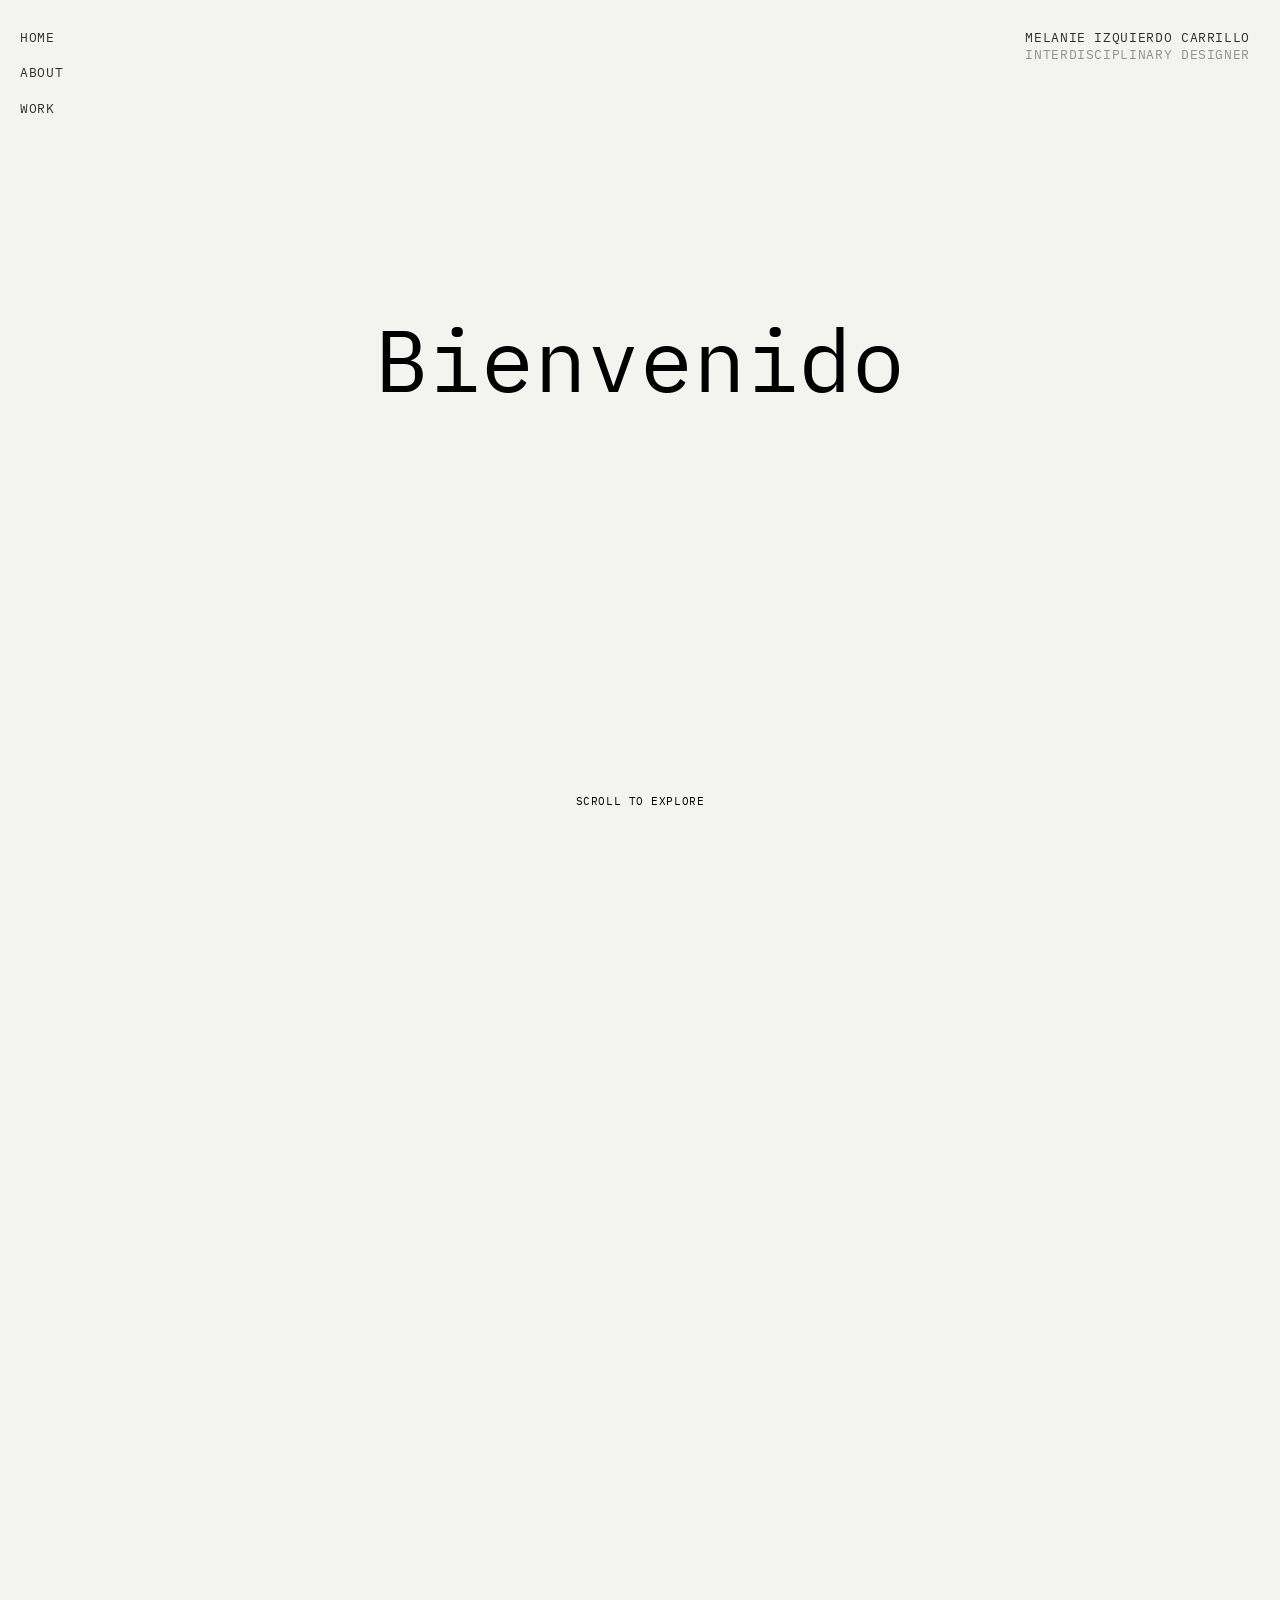
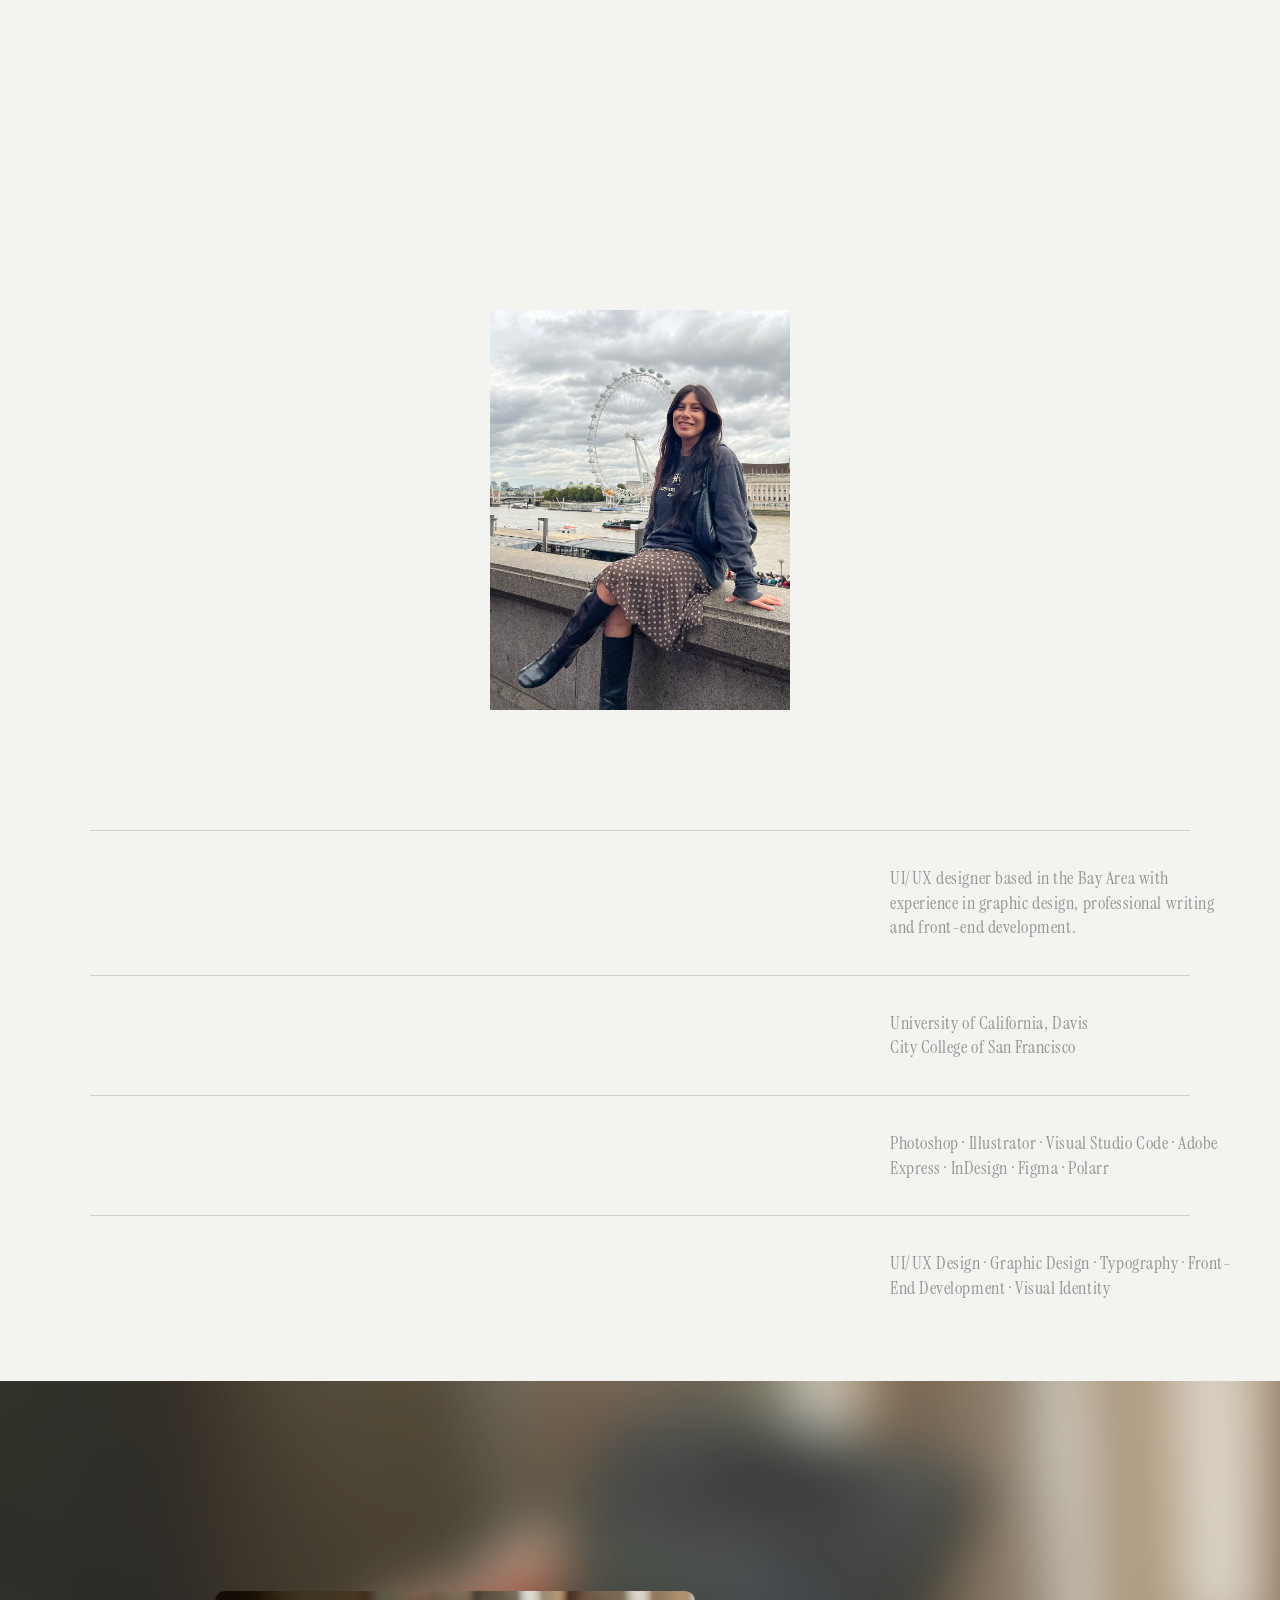
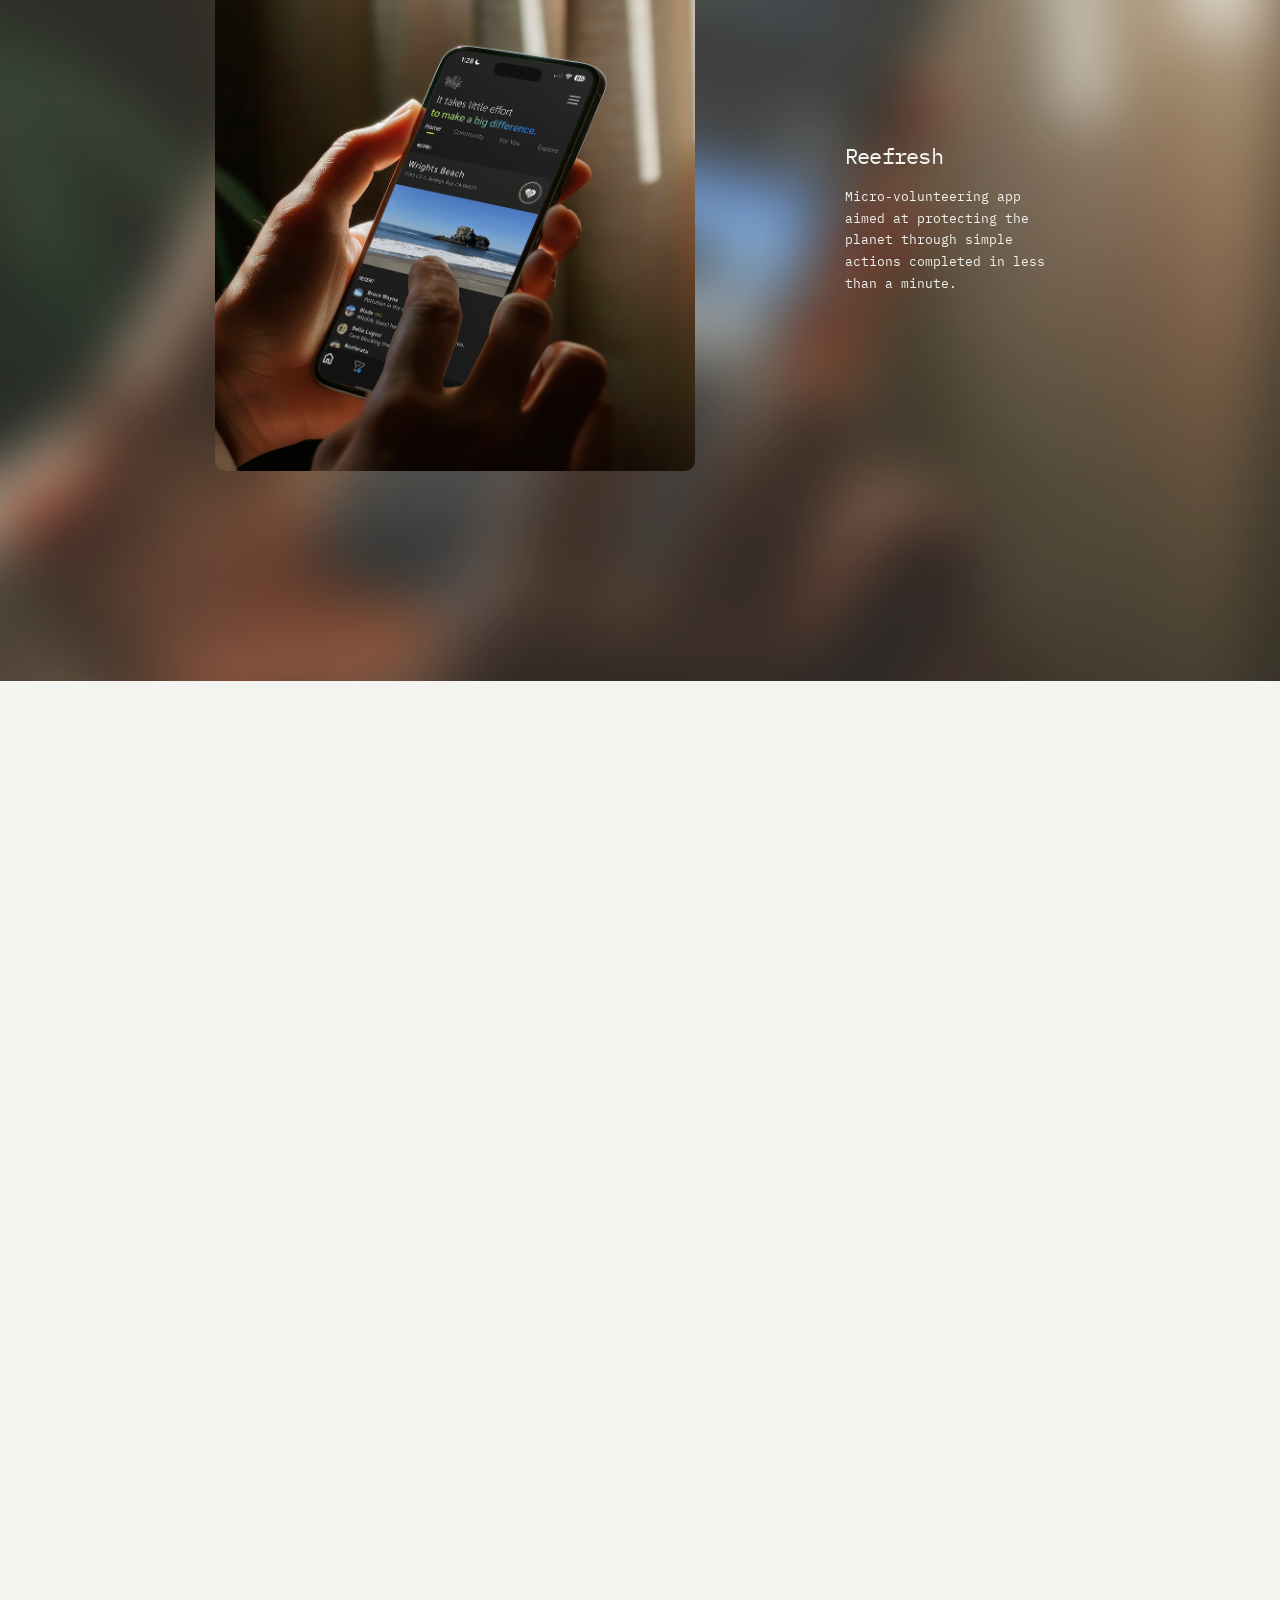
==== commit 641efd2b: "messgr" ====
--- a/index.html
+++ b/index.html
@@ -401,6 +401,19 @@
 
 
 <script>
+
+if ("scrollRestoration" in history) {
+    history.scrollRestoration = "manual";
+}
+
+window.addEventListener("beforeunload", () => {
+    window.scrollTo(0, 0);
+});
+
+window.addEventListener("load", () => {
+    window.scrollTo(0, 0);
+});
+
 
 
 /* =========================
--- a/styles.css
+++ b/styles.css
@@ -1512,44 +1512,37 @@
     align-self: center;
 }
 
-/* Rows use the full available width */
 .about-list {
-    width: 80vw;
-    margin: 0 auto;
-}
-
-
-/* Stack title + description */
+    width: 100%;
+    margin: 0;
+    box-sizing: border-box;
+}
+
 .about-row {
+    width: 100%;
+    box-sizing: border-box;
+
     display: flex;
     flex-direction: column;
 
     gap: 12px;
-
     padding: 22px 0;
-
-}
-
-
-
-/* Smaller row titles */
-/* .about-label {
-    /* font-size: 1rem;
-    letter-spacing: 0.025em; */
-    /* color: hsl(75, 15%, 95%); */
-/* } */ */
+}
 
 .about-description {
+    width: 100%;
     max-width: none;
-
-    /* font-size: 0.9rem;
-    letter-spacing: 0.035em;
-    word-spacing: 0.02em;
-    line-height: 1.2;
-
-    color: rgb(145, 145, 145);
-} */
-}
+    box-sizing: border-box;
+
+    color: rgba(139, 139, 139, 0.925);
+
+    font-size: 0.9rem;
+    letter-spacing: 0.03em;
+    word-spacing: 0.01em;
+    line-height: 1.4;
+}
+
+
 
 /* Reduce spacing between paragraphs */
 .about-description p {
@@ -1640,7 +1633,7 @@
         padding: 0 20px;
 
         box-sizing: border-box;
-        transform: translateY(50px);
+        transform: translateY(20px);
     }
 
     .project-gallery {
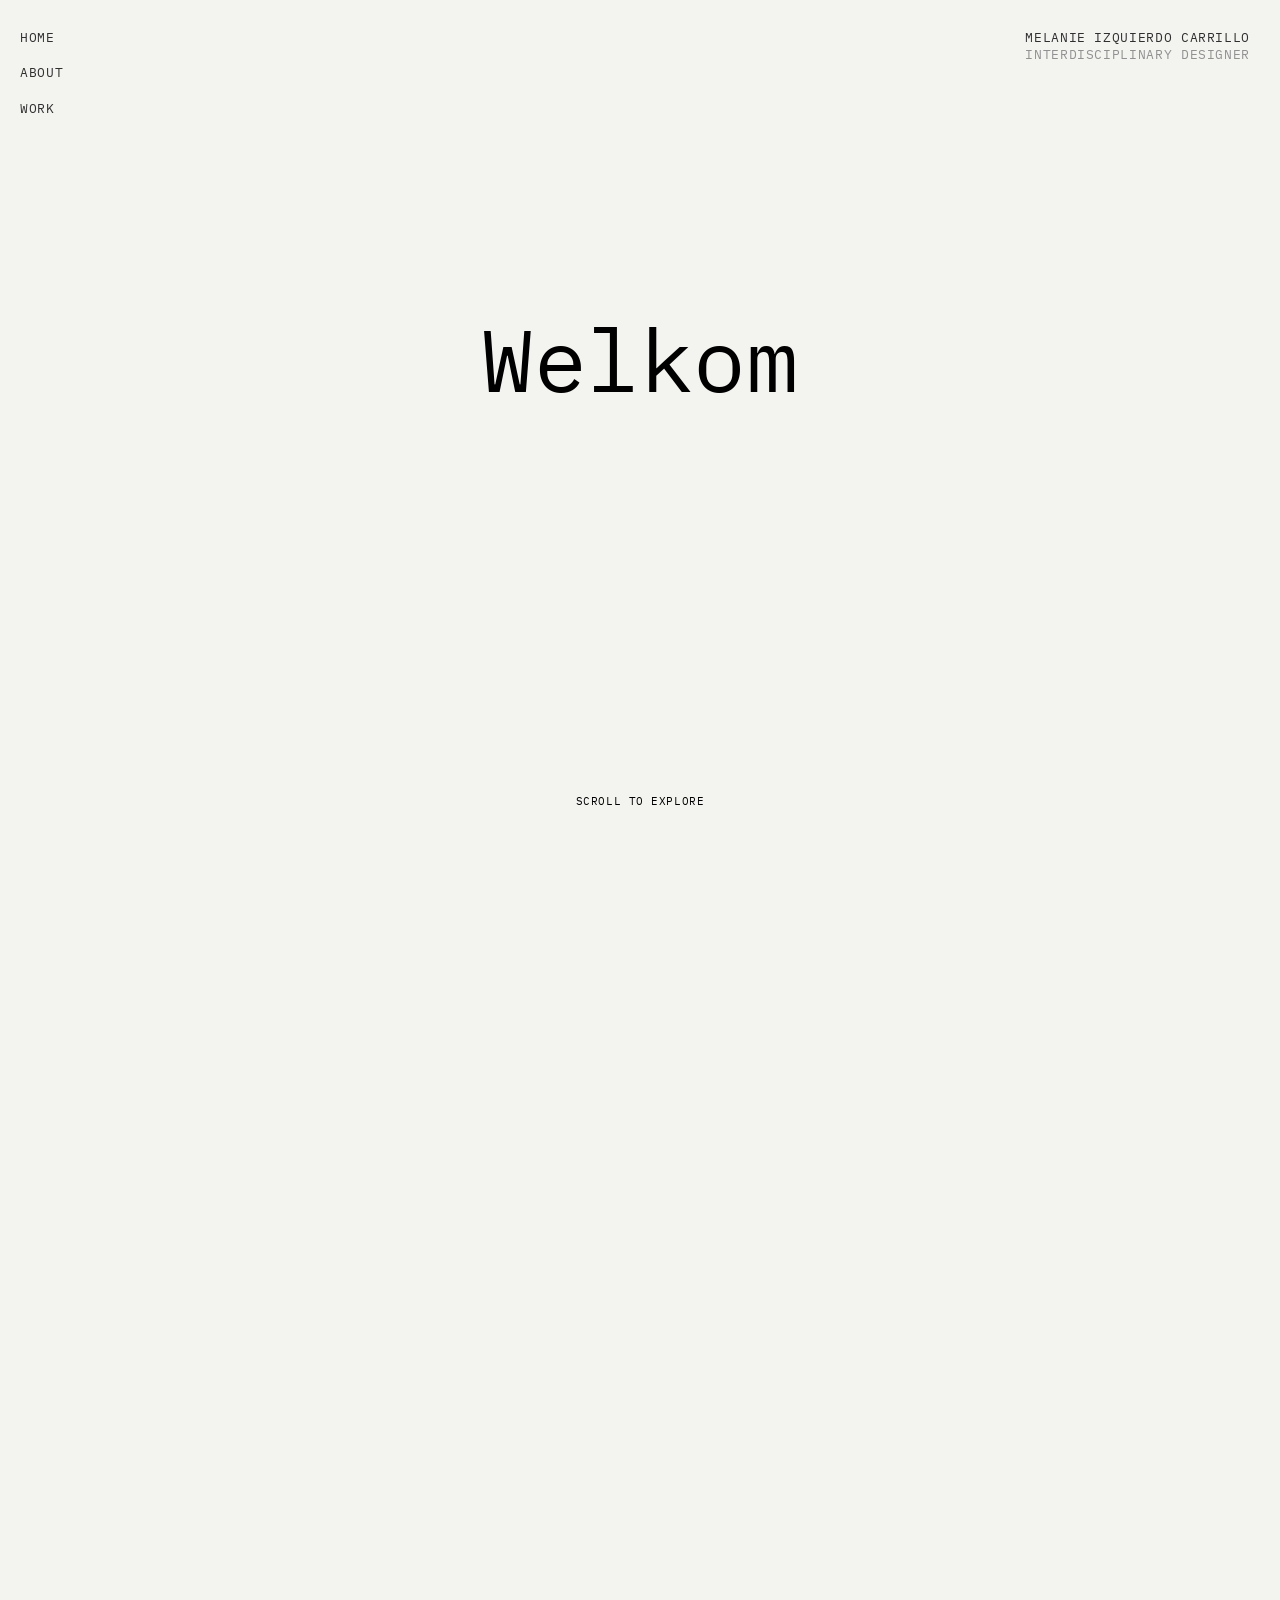
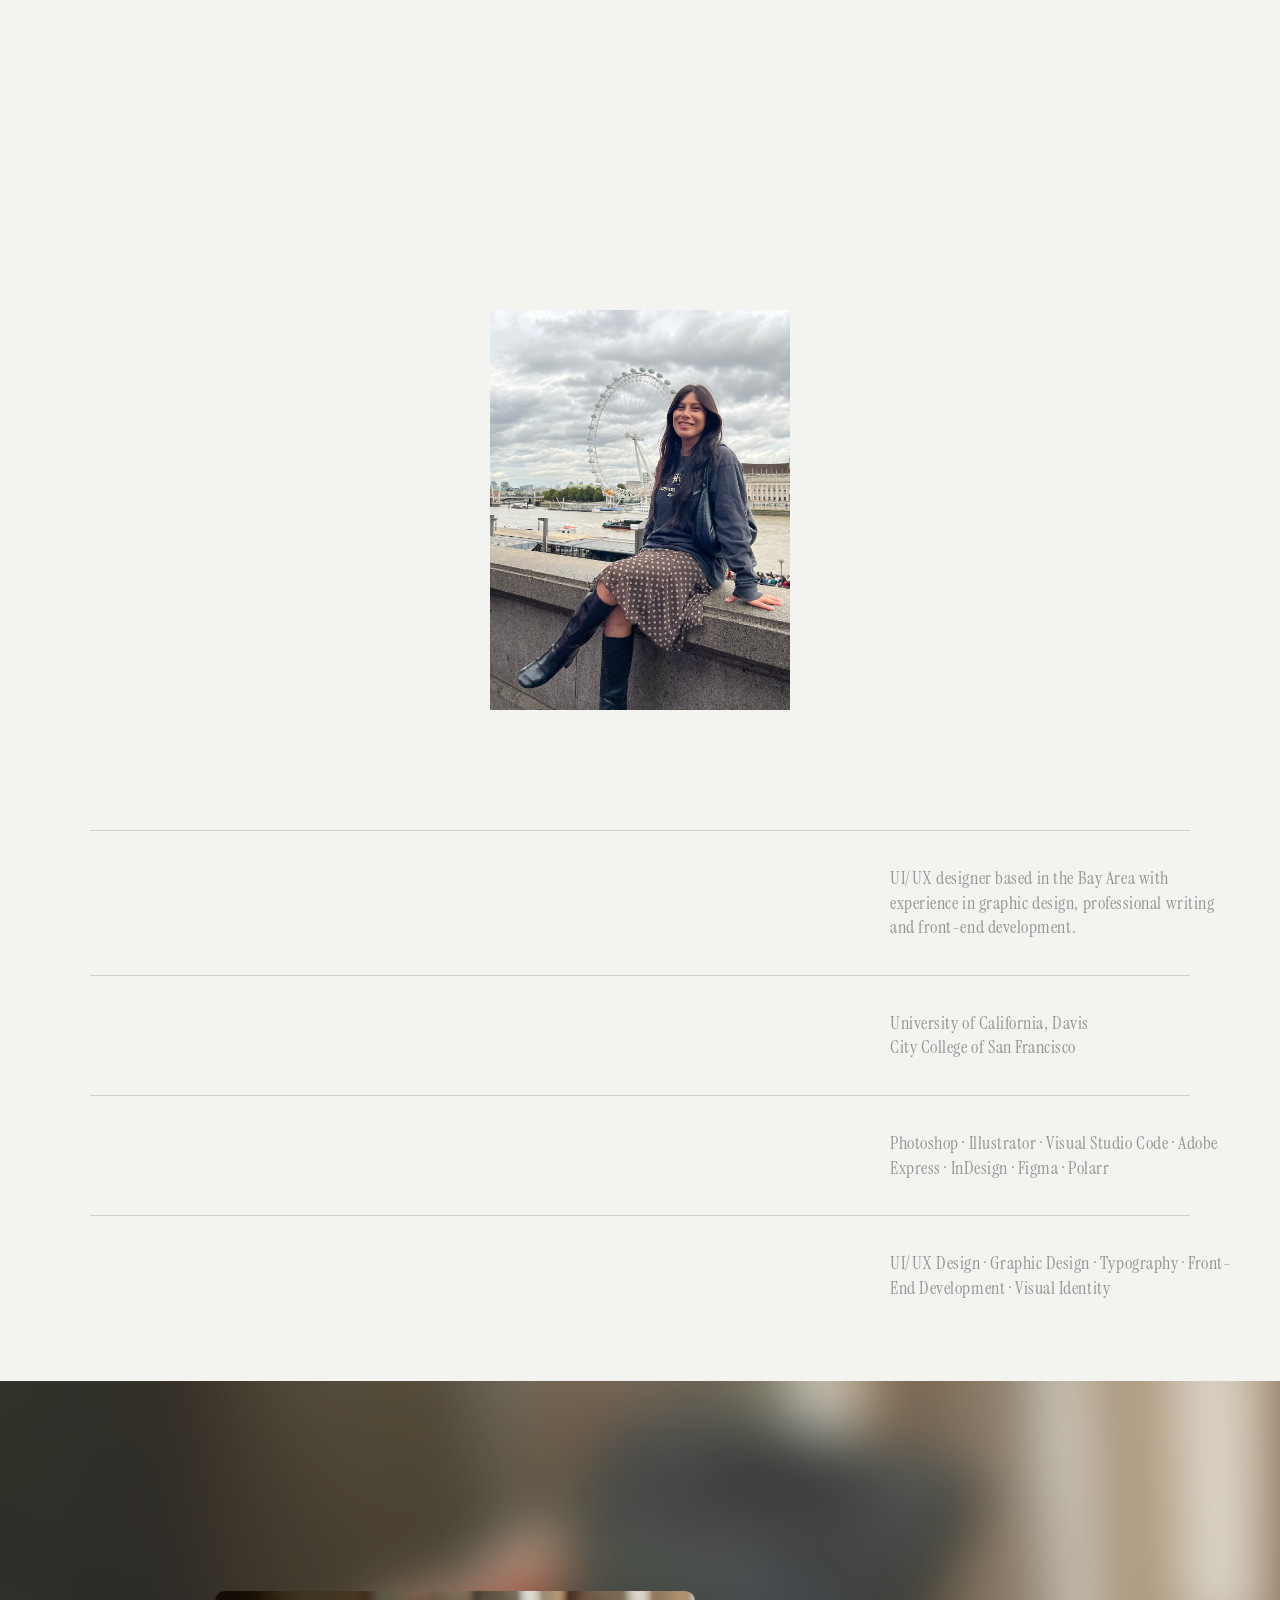
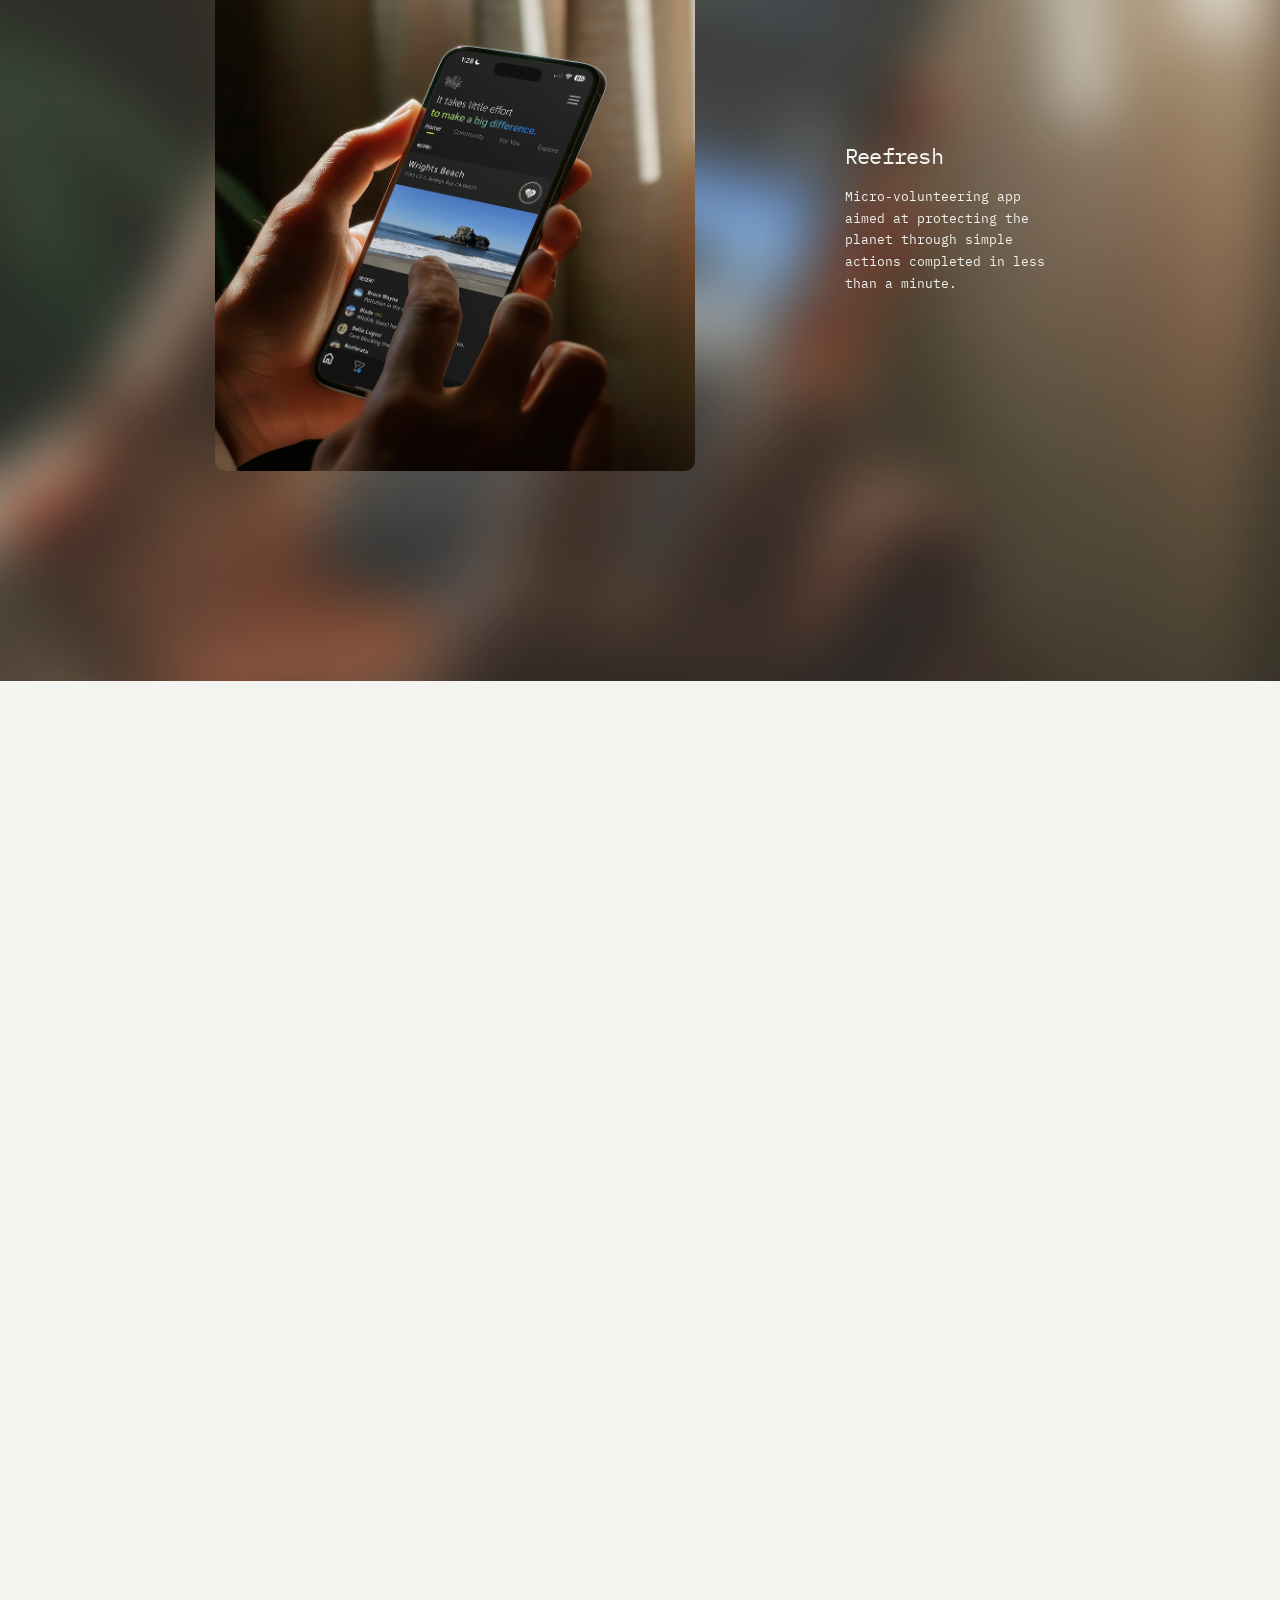
==== commit a1a4f3d9: "new" ====
--- a/index.html
+++ b/index.html
@@ -150,32 +150,35 @@
 
     <div class="project-backgrounds">
 
-        <div
-            class="project-background"
-            style="--project-bg: url('images/app.png');">
-        </div>
-
-        <div
-            class="project-background"
-            style="--project-bg: url('images/site.png');">
-        </div>
-
-        <div
-            class="project-background"
-            style="--project-bg: url('images/graphic.png');">
-        </div>
-<!-- 
-        <div
-            class="project-background"
-            style="--project-bg: url('images/green.png');">
-        </div> -->
-
-        <div
-            class="project-background"
-            style="--project-bg: url('images/plastics.png');">
-        </div>
-
+    <div
+        class="project-background"
+        style="--project-bg: url('images/app.png');">
     </div>
+
+    <div
+        class="project-background dark-bg"
+        style="--project-bg: url('images/site.png');">
+    </div>
+
+    <div
+        class="project-background dark-bg"
+        style="--project-bg: url('images/graphic.png');">
+    </div>
+
+    <!--
+    <div
+        class="project-background"
+        style="--project-bg: url('images/green.png');">
+    </div>
+    -->
+
+    <div
+        class="project-background dark-bg"
+        style="--project-bg: url('images/plastics.png');">
+    </div>
+
+</div>
+
 
 
     <!-- ==================================================
--- a/styles.css
+++ b/styles.css
@@ -910,6 +910,12 @@
 will-change: transform;
 
 }
+
+.project-background.dark-bg {
+    filter: brightness(0.75) saturate(1.2) blur(26px);
+}
+
+
 /*
 
 First background starts visible.
@@ -1459,7 +1465,7 @@
     nav {
         width: 65px;
         height: 65px;
-        bottom: 35px;
+        bottom: 45px;
         font-size: 0.75rem;
     }
 
@@ -1633,7 +1639,7 @@
         padding: 0 20px;
 
         box-sizing: border-box;
-        transform: translateY(20px);
+        transform: translateY(15px);
     }
 
     .project-gallery {
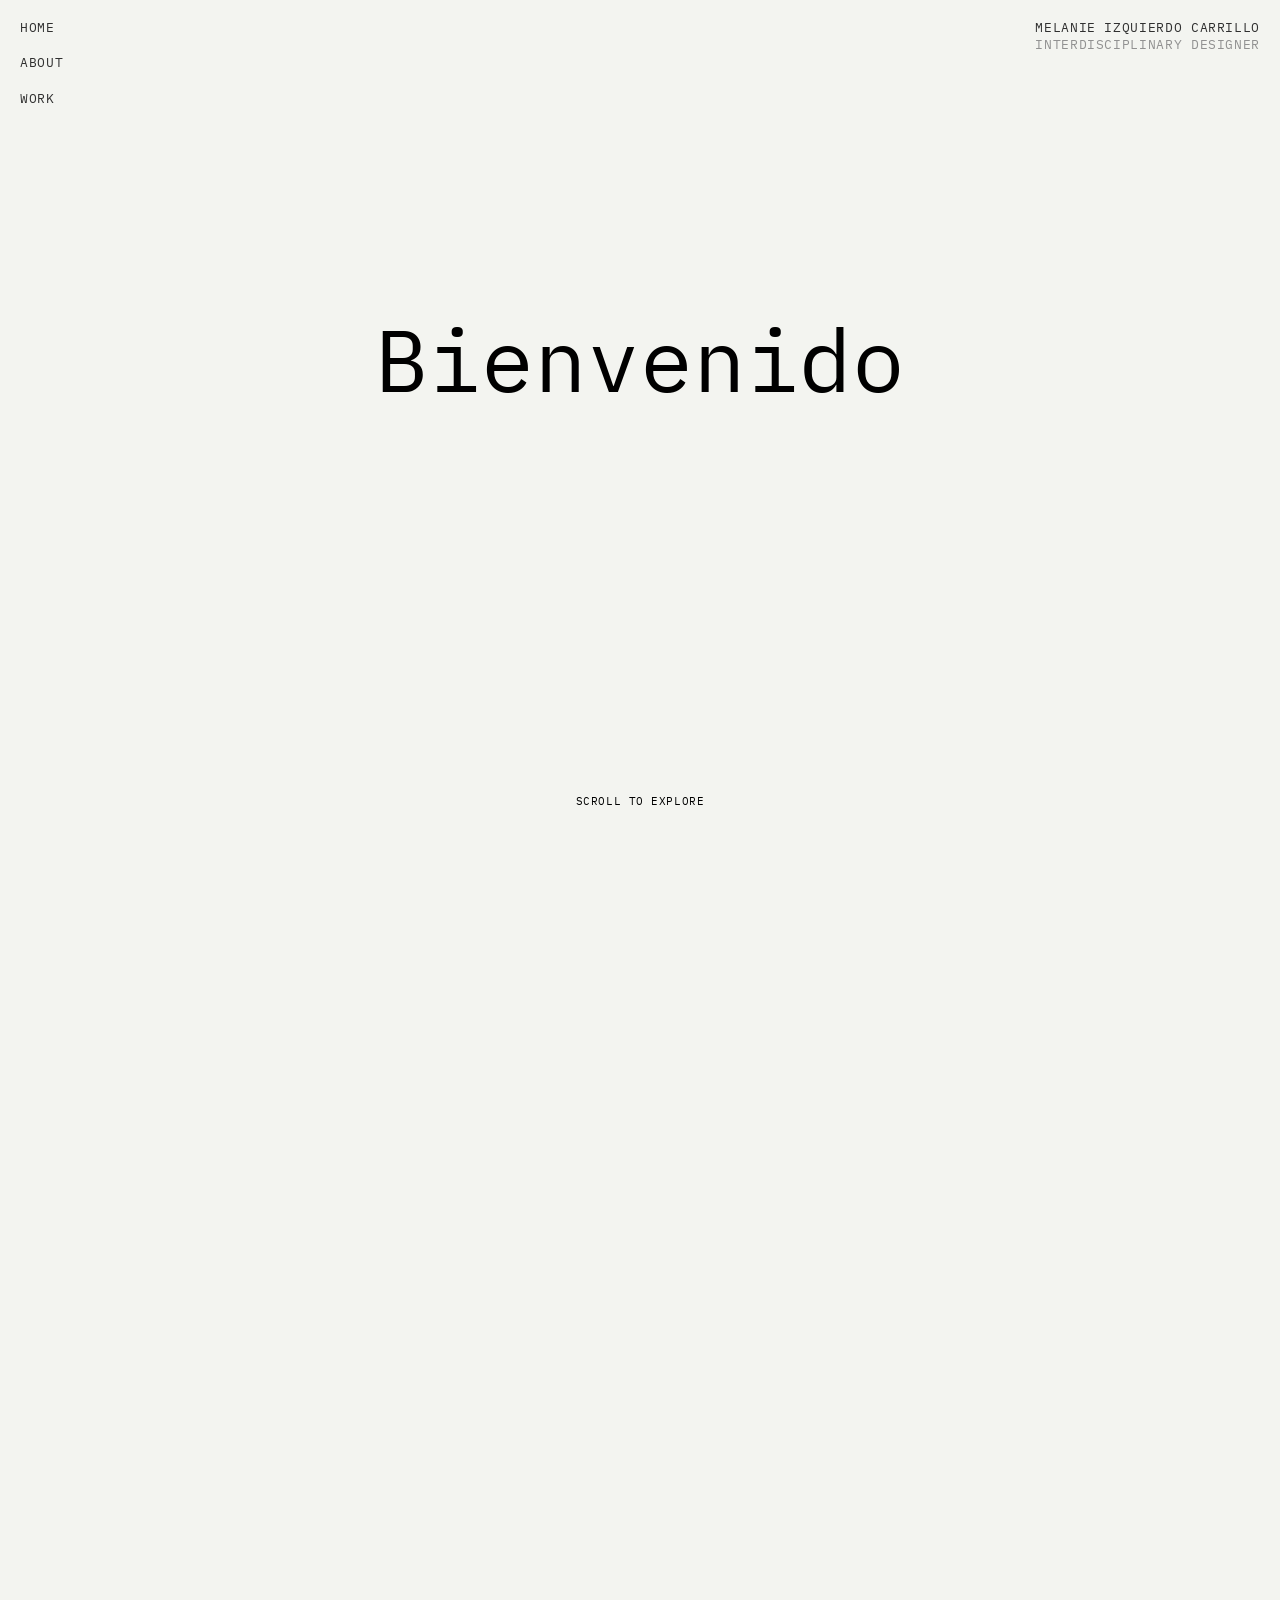
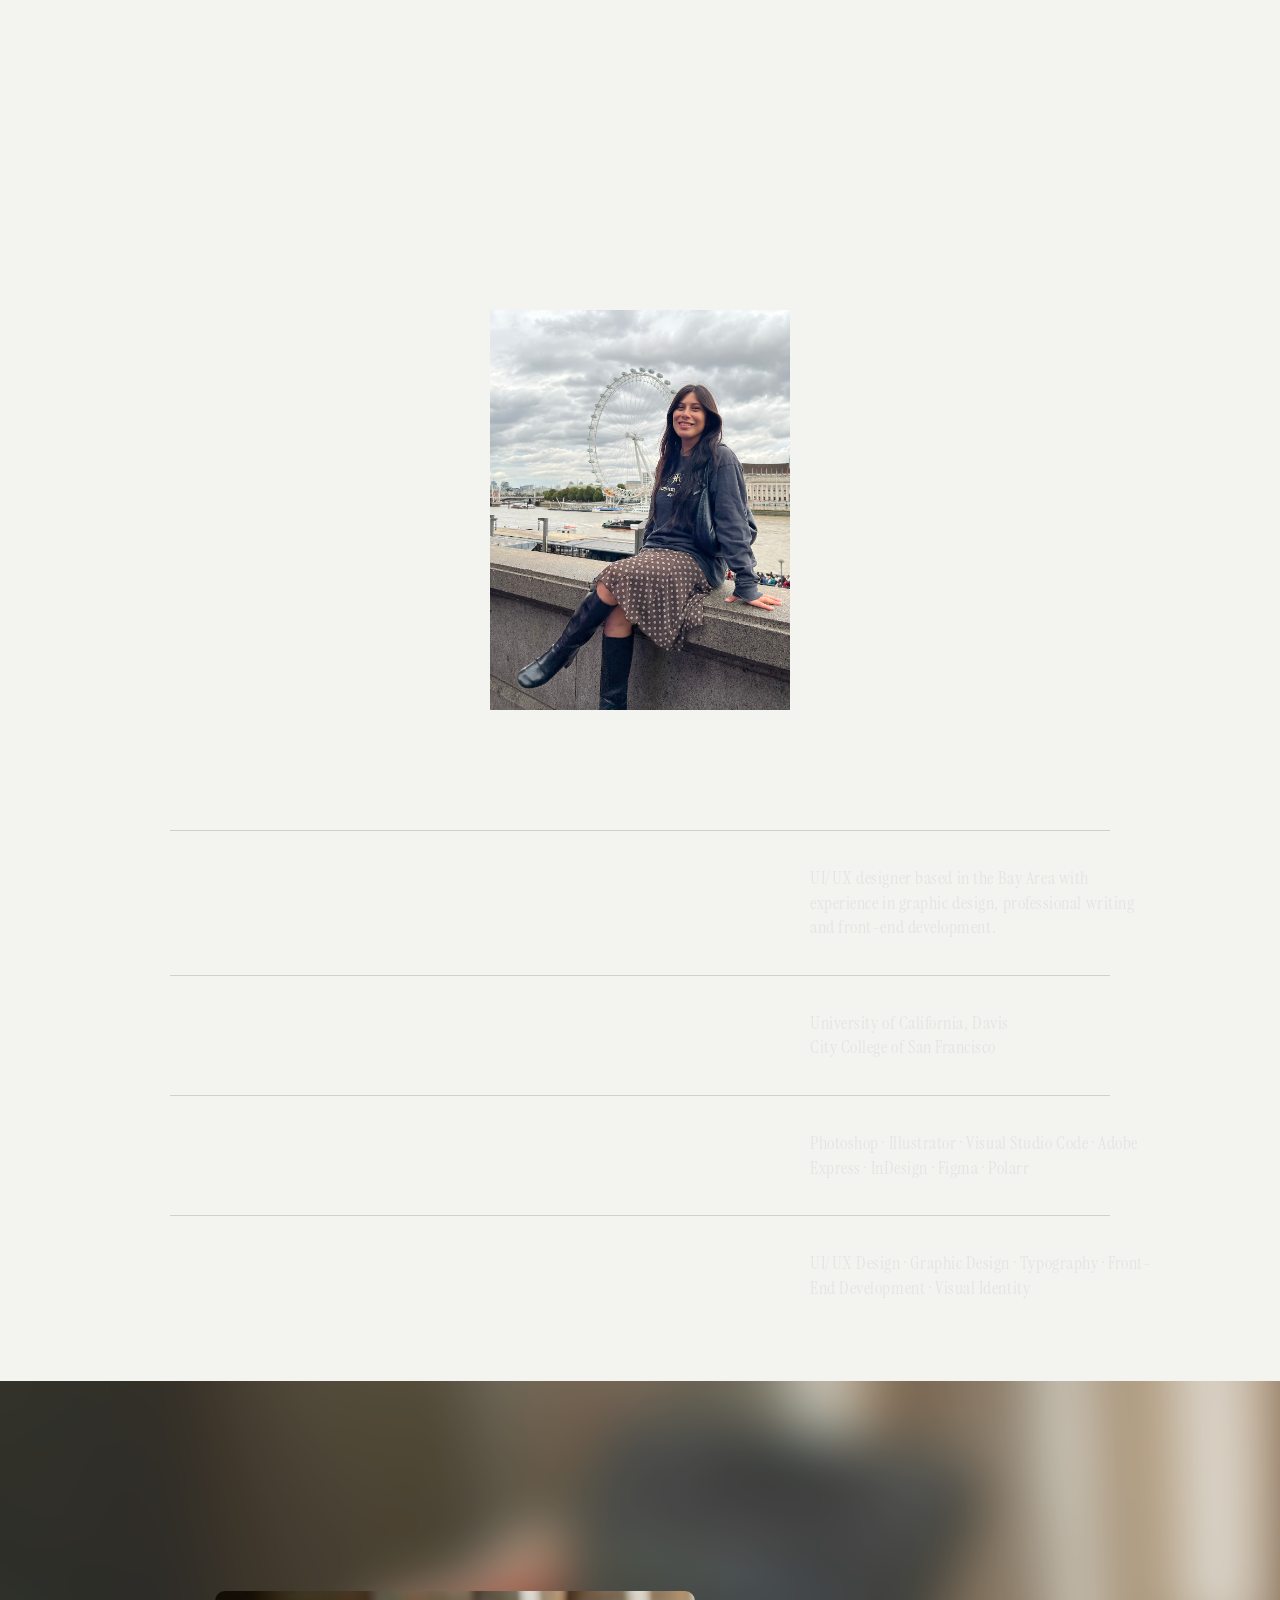
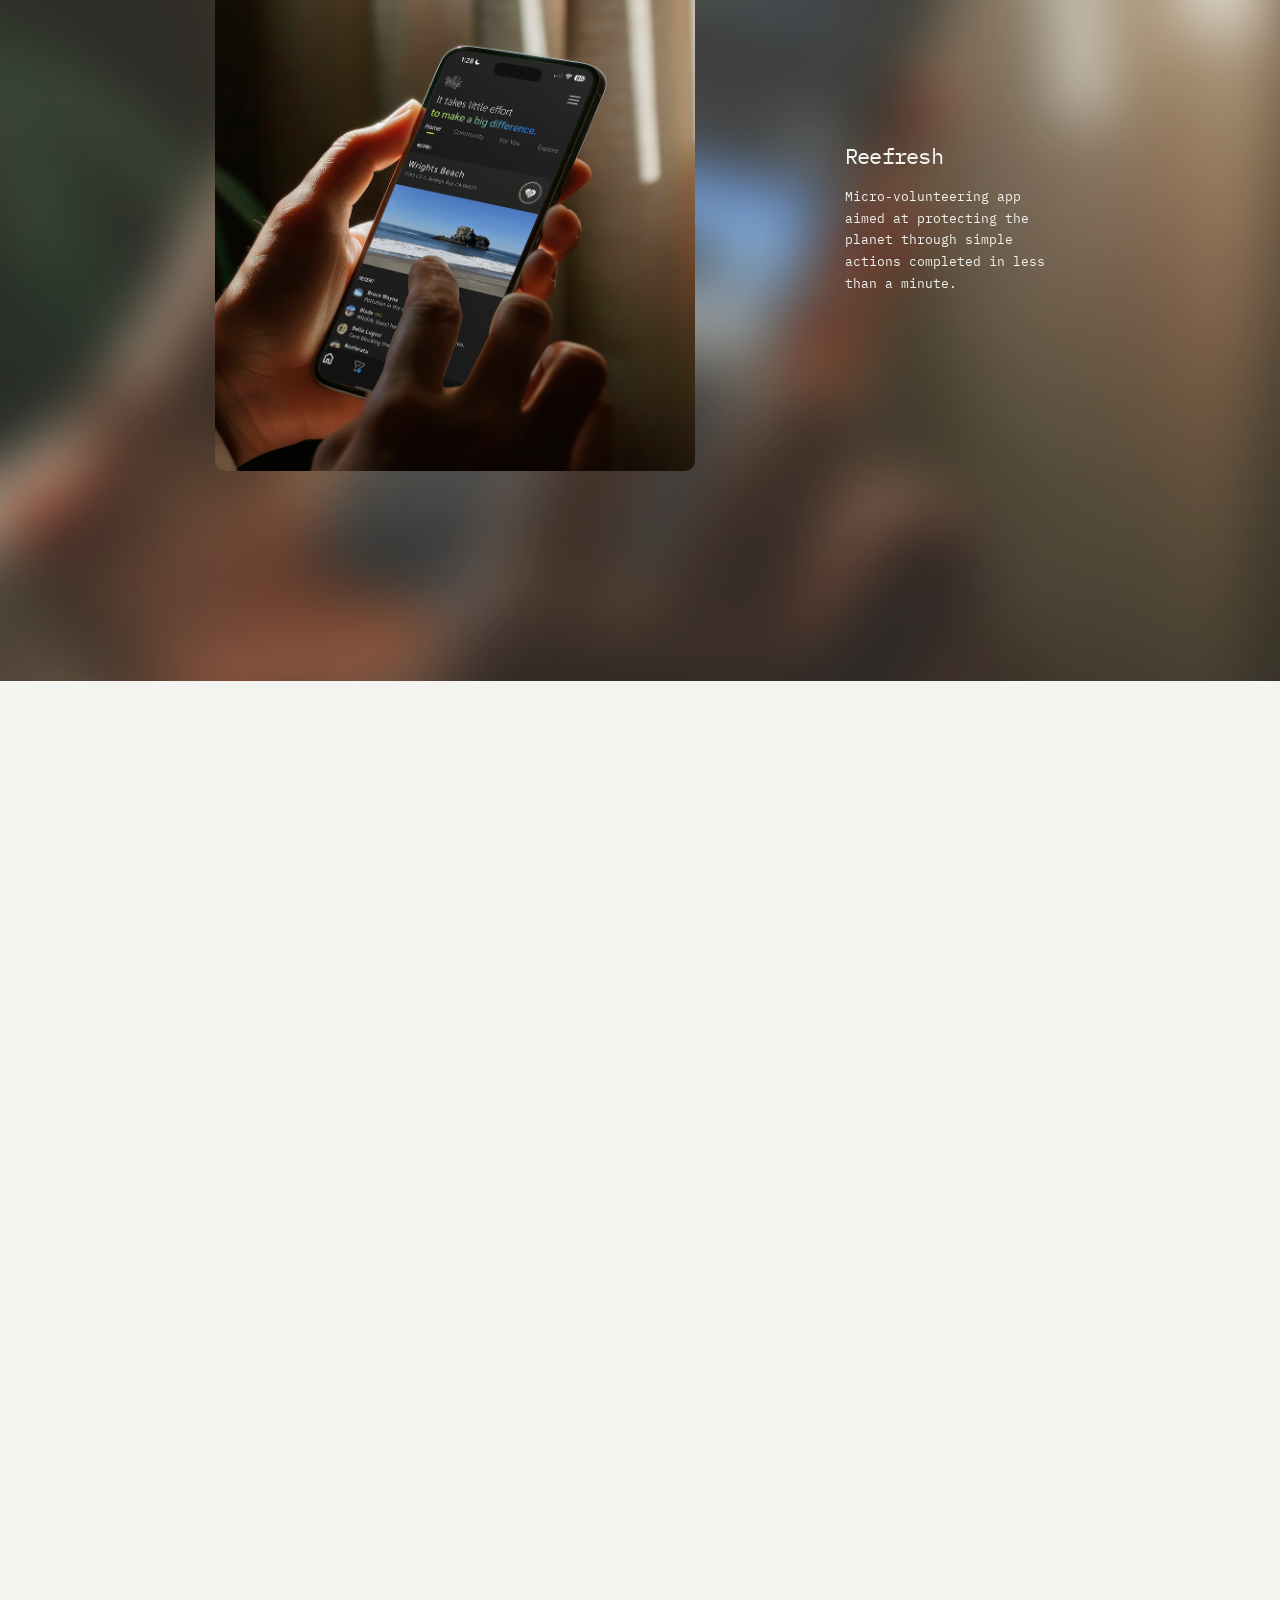
==== commit 0be97ec8: "dark reveal" ====
--- a/index.html
+++ b/index.html
@@ -419,35 +419,35 @@
 
 
 
-/* =========================
-   WEIGHTED SCROLL
-========================= */
-
-let smoothScrollY = window.scrollY;
-let targetScrollY = window.scrollY;
-
-function updateWeightedScroll() {
-    targetScrollY = window.scrollY;
-
-    /*
-     * Lower = heavier / more lag
-     * Higher = faster / more responsive
-     */
-    smoothScrollY +=
-        (targetScrollY - smoothScrollY) * 0.10;
-
-    requestAnimationFrame(updateWeightedScroll);
-}
-
-window.addEventListener(
-    "scroll",
-    () => {
-        targetScrollY = window.scrollY;
-    },
-    { passive: true }
-);
-
-updateWeightedScroll();
+// /* =========================
+//    WEIGHTED SCROLL
+// ========================= */
+
+// let smoothScrollY = window.scrollY;
+// let targetScrollY = window.scrollY;
+
+// function updateWeightedScroll() {
+//     targetScrollY = window.scrollY;
+
+//     /*
+//      * Lower = heavier / more lag
+//      * Higher = faster / more responsive
+//      */
+//     smoothScrollY +=
+//         (targetScrollY - smoothScrollY) * 0.10;
+
+//     requestAnimationFrame(updateWeightedScroll);
+// }
+
+// window.addEventListener(
+//     "scroll",
+//     () => {
+//         targetScrollY = window.scrollY;
+//     },
+//     { passive: true }
+// );
+
+// updateWeightedScroll();
 
 
 
@@ -511,6 +511,48 @@
     document.getElementById("transitionImage");
 
     
+
+/* =========================
+   LOCK SCREEN DURING DARK TRANSITION
+========================= */
+
+let transitionScroll = 0;
+let transitionComplete = false;
+
+window.addEventListener("wheel", (e) => {
+
+    if (transitionComplete) return;
+
+    e.preventDefault();
+
+    transitionScroll += e.deltaY;
+
+    transitionScroll = Math.max(
+        0,
+        Math.min(window.innerHeight, transitionScroll)
+    );
+
+    window.scrollTo(0, 0);
+
+    updateDarkTransition();
+
+    if (transitionScroll >= window.innerHeight) {
+
+        transitionComplete = true;
+
+        window.scrollTo({
+            top: window.innerHeight,
+            behavior: "instant"
+        });
+    }
+
+}, { passive: false });
+
+
+
+
+
+
    function updateDarkTransition() {
 
     const vh = window.innerHeight;
@@ -530,11 +572,12 @@
        1. DARK SCREEN EXPANSION
     ================================================== */
 
-    const darkProgress =
-        Math.min(
-            Math.max(scrollY / vh, 0),
-            1
-        );
+const darkProgress =
+    Math.min(
+        Math.max(window.scrollY / vh, 0),
+        1
+    );
+
 
     transition.style.transform =
         `translateY(-50%) scaleY(${darkProgress})`;
--- a/styles.css
+++ b/styles.css
@@ -80,7 +80,7 @@
 .section-nav {
     position: fixed;
 
-    top: 30px;
+    top: 20px;
     left: max(20px, calc((100vw - 1400px) / 2 + 20px));
 
     z-index: 1000;
@@ -158,8 +158,8 @@
 .name-nav {
     position: fixed;
 
-    top: 30px;
-    right: max(30px, calc((100vw - 1400px) / 2 + 30px));
+    top: 20px;
+    right: max(20px, calc((100vw - 1400px) / 2 + 20px));
 
     z-index: 1000;
 
@@ -557,9 +557,9 @@
    ABOUT LIST
 ========================= */
 .about-list {
-    width: calc(100% - 140px);
-    margin-left: 70px;
-    margin-right: 70px;
+    width: calc(100% - 300px);
+    /* margin-left: 70px;
+    margin-right: 70px; */
 }
 
 
@@ -604,12 +604,13 @@
     width: 350px;
     max-width: 350px;
 
-    color: rgba(139, 139, 139, 0.925);
+    color: rgb(228, 228, 228);
 
     font-size: 1.1rem;
     letter-spacing: 0.03em;
     word-spacing: 0.01em;
     line-height: 1.4;
+    font-weight: 100;
 }
 
 
@@ -640,7 +641,7 @@
     margin: 0;
     padding: 0;
 
-    background: #1a1c24;
+    background: #181a1f;
 
     transform: translateY(-50%) scaleY(0);
     transform-origin: center center;
@@ -1326,11 +1327,15 @@
    MOBILE
 ----------------------------------------- */
 @media (max-width: 700px) {
+    .page {
+        padding-top: 5px;
+    }
 
     body {
-        font-size: 14px;
-        padding: 0 12px;
-    }
+    font-size: 14px;
+    padding: 0;
+}
+
 
 
     /* =========================
@@ -1340,11 +1345,11 @@
 .section-nav {
     position: fixed;
 
-    top: 30px;
+    top: 21px;
     left: 20px;
 
     width: 22px;
-    height: 5.5px;
+    height: 7px;
 
     display: flex;
     flex-direction: column;
@@ -1363,13 +1368,14 @@
 
     display: block;
 
-    width: 15px;
-    height: 1.22px;
+    width: 16px;
+    height: .85px;
 
     background: rgb(47, 47, 47);
 
     transition: background 0.4s ease;
 }
+
 
 /* Hide HOME / ABOUT / WORK on mobile */
 .section-nav a {
@@ -1447,14 +1453,17 @@
 
 
 
-
-
-    .name-nav {
-
-        font-size: 0.65rem;
-
-        text-align: left;
-    }
+.name-nav {
+    font-size: 0.65rem;
+    top: 15px;
+
+    left: 70px;
+    right: auto;
+
+    text-align: left;
+    word-spacing: -0.3em;
+}
+
 
     .name-subtitle {
         font-size: inherit;
@@ -1466,7 +1475,8 @@
         width: 65px;
         height: 65px;
         bottom: 45px;
-        font-size: 0.75rem;
+        font-size: 0.65rem;
+        letter-spacing: 0.09em;
     }
 
     /* =========================
@@ -1501,11 +1511,14 @@
     width: 100%;
     box-sizing: border-box;
 
-    padding-top: 8vh;
+    padding-top: 80px;
+    /* padding-left: 20px;
+    padding-right: 20px; */
     padding-bottom: 8vh;
 
     gap: 25px;
 }
+
 
 /* Smaller photo */
 .blank-section > img {
@@ -1528,24 +1541,27 @@
     width: 100%;
     box-sizing: border-box;
 
-    display: flex;
-    flex-direction: column;
-
-    gap: 12px;
+    display: block;
+
     padding: 22px 0;
+
+    text-align: left;
+}
+
+.about-label {
+    display: block;
+    margin: 0 0 18px;
 }
 
 .about-description {
+    display: block;
+
     width: 100%;
     max-width: none;
-    box-sizing: border-box;
-
-    color: rgba(139, 139, 139, 0.925);
-
-    font-size: 0.9rem;
-    letter-spacing: 0.03em;
-    word-spacing: 0.01em;
-    line-height: 1.4;
+
+    margin: 0;
+
+    text-align: left;
 }
 
 
@@ -1583,7 +1599,7 @@
     .blank-section .text-block {
         order: 1;
 
-        width: 95%;
+        width: 100%;
 
         flex: none;
 
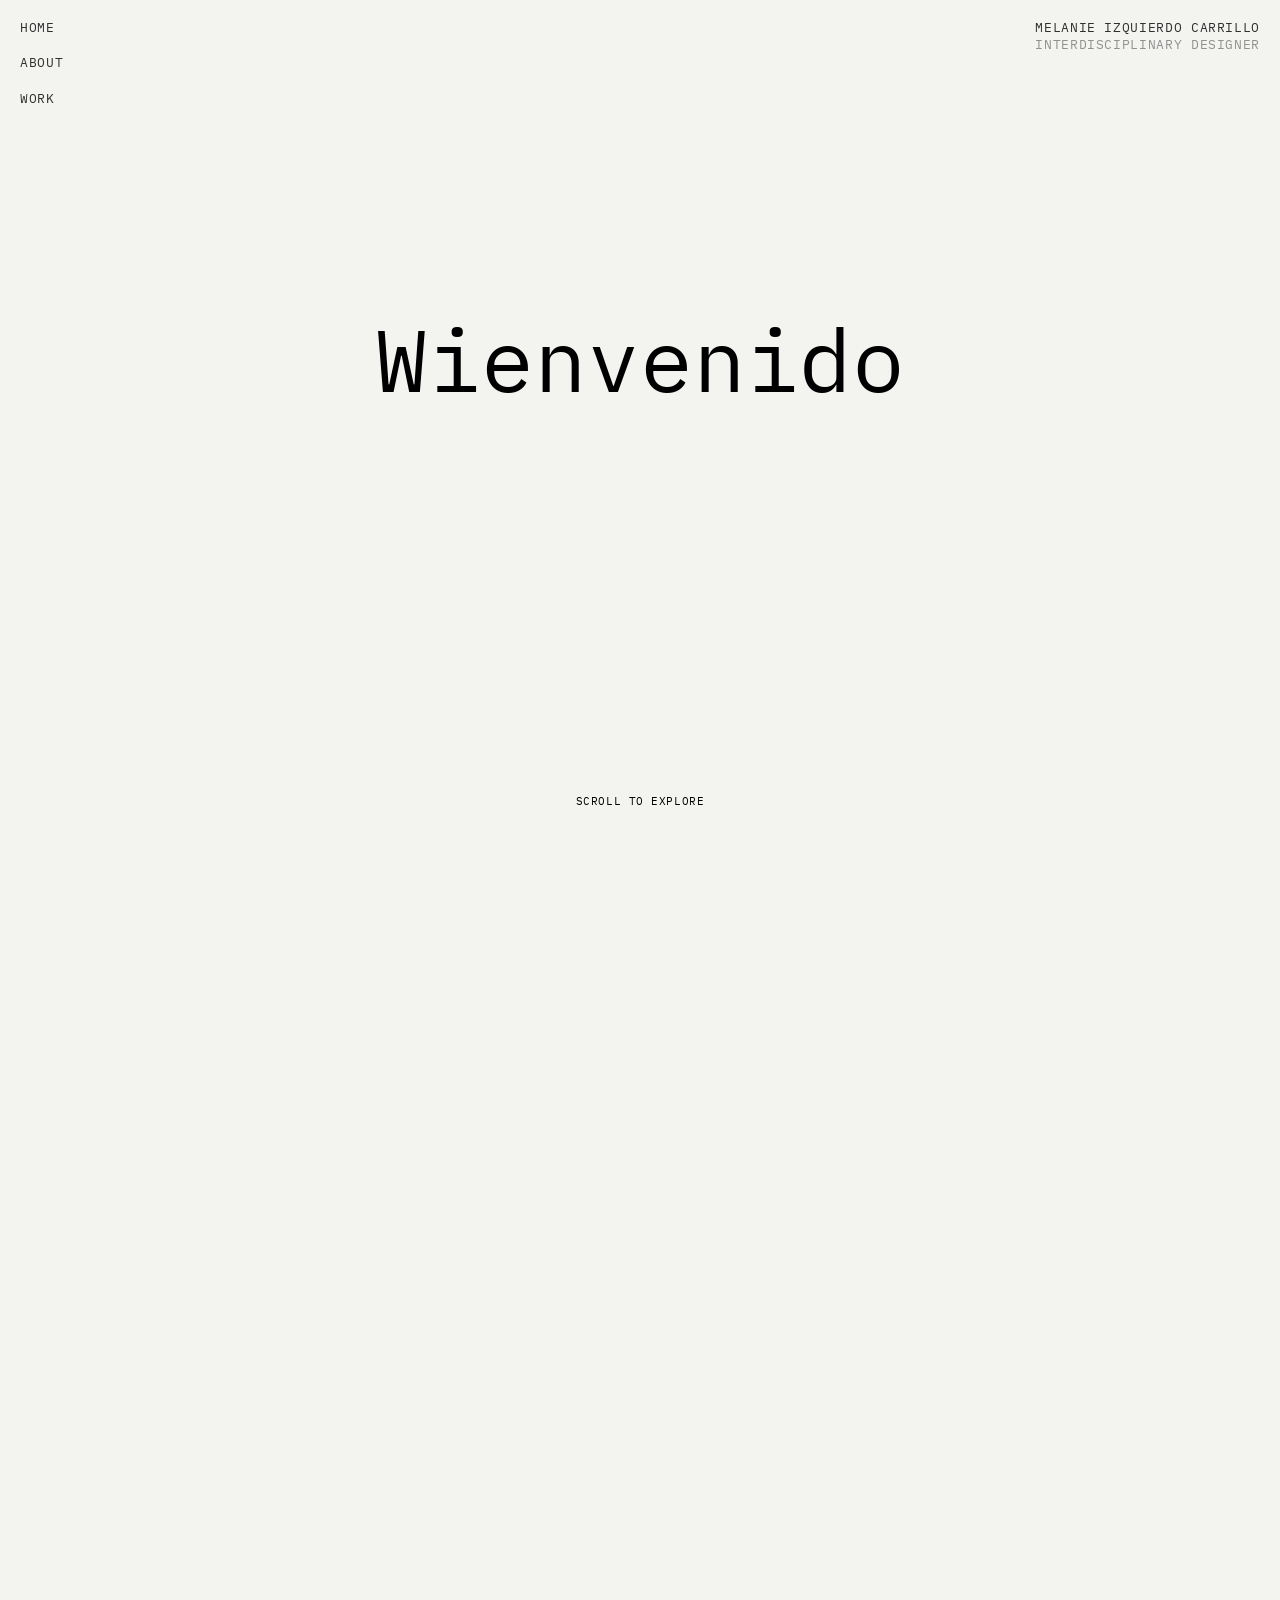
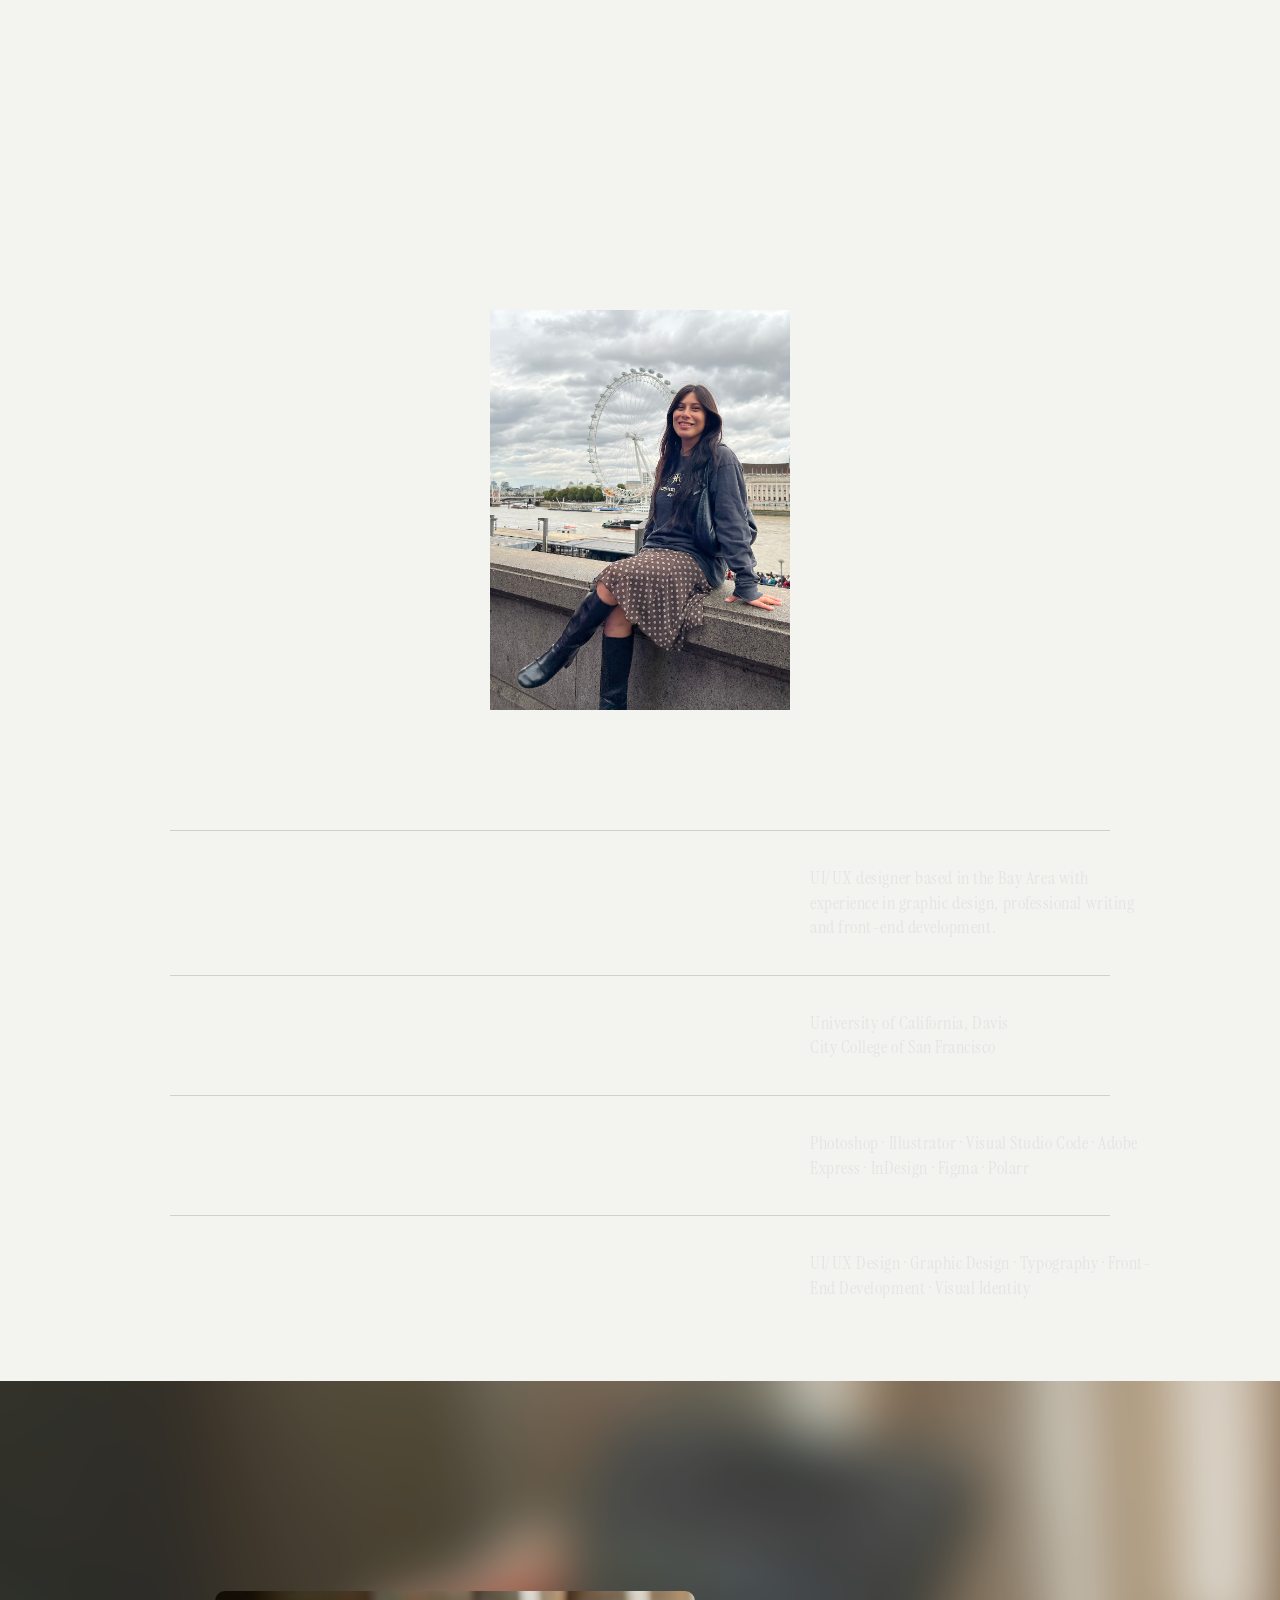
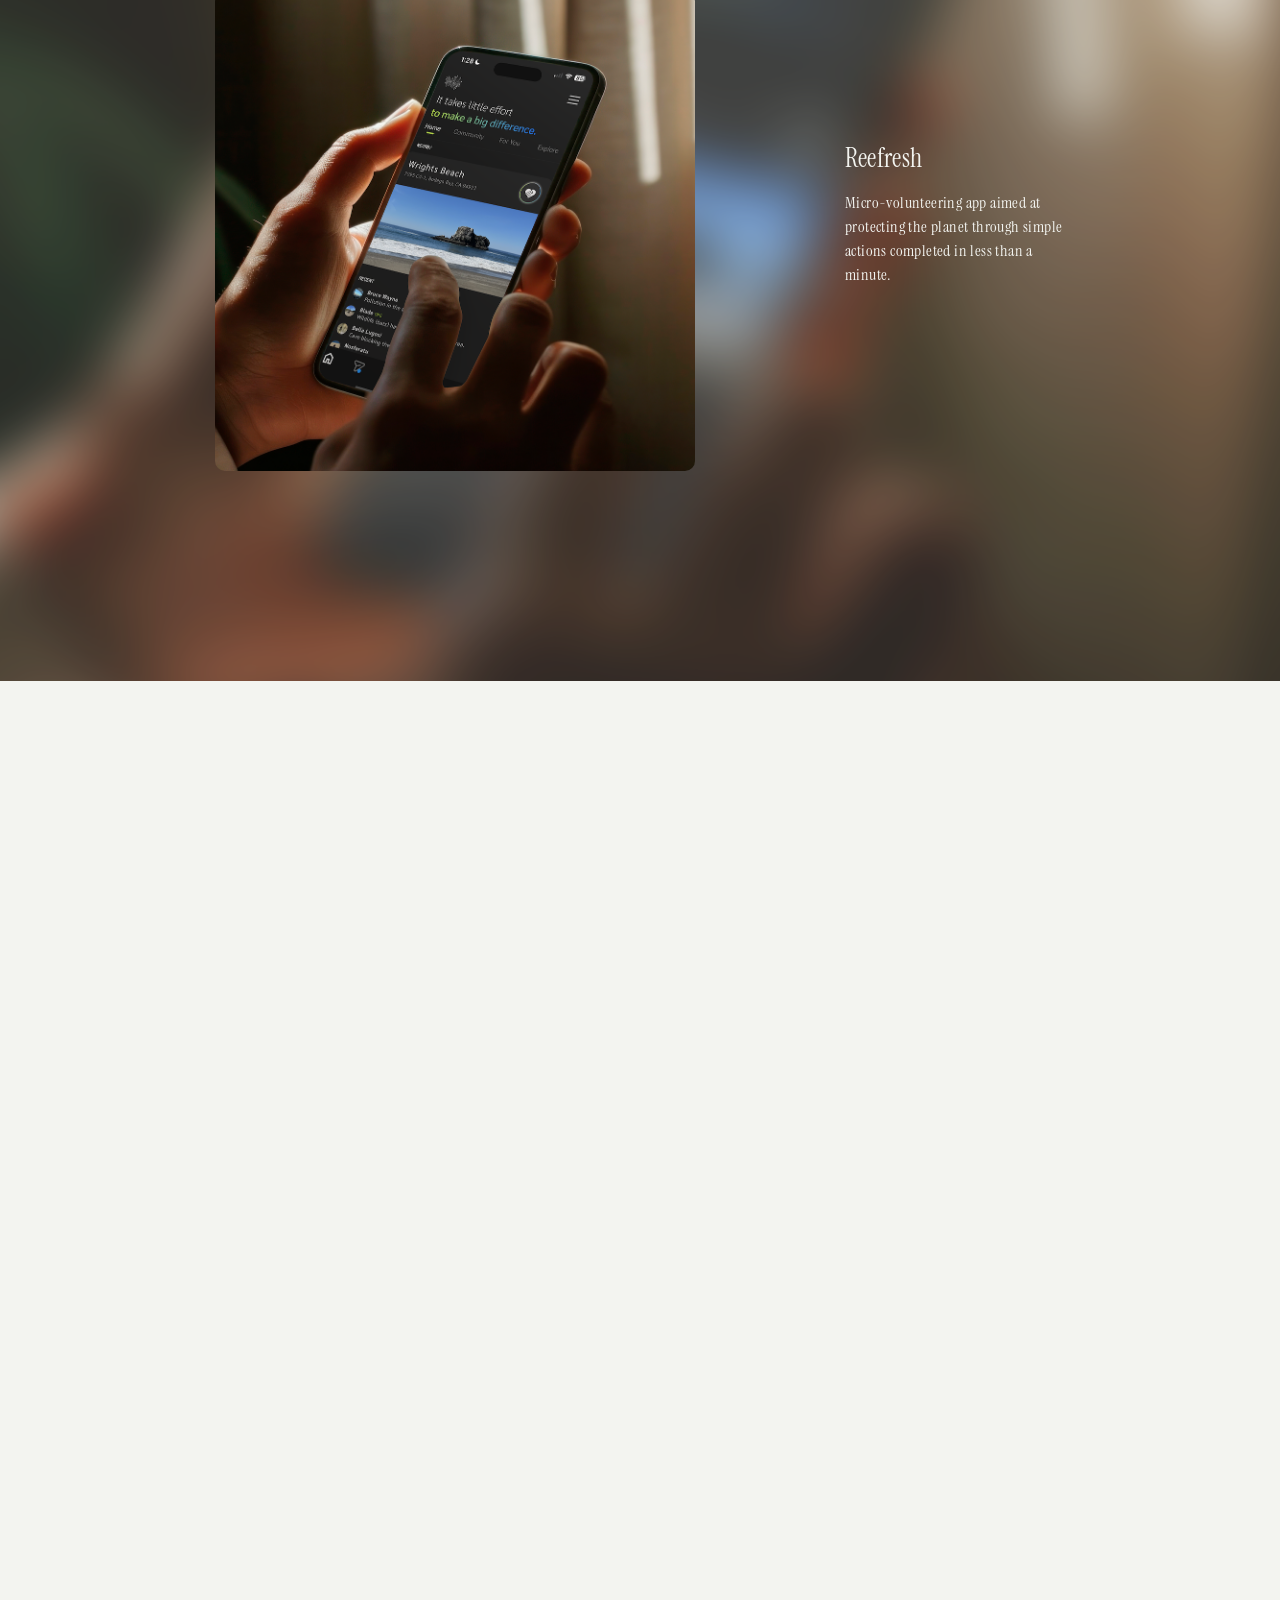
==== commit 540d1e3e: "msg" ====
--- a/index.html
+++ b/index.html
@@ -419,35 +419,35 @@
 
 
 
-// /* =========================
-//    WEIGHTED SCROLL
-// ========================= */
-
-// let smoothScrollY = window.scrollY;
-// let targetScrollY = window.scrollY;
-
-// function updateWeightedScroll() {
-//     targetScrollY = window.scrollY;
-
-//     /*
-//      * Lower = heavier / more lag
-//      * Higher = faster / more responsive
-//      */
-//     smoothScrollY +=
-//         (targetScrollY - smoothScrollY) * 0.10;
-
-//     requestAnimationFrame(updateWeightedScroll);
-// }
-
-// window.addEventListener(
-//     "scroll",
-//     () => {
-//         targetScrollY = window.scrollY;
-//     },
-//     { passive: true }
-// );
-
-// updateWeightedScroll();
+/* =========================
+   WEIGHTED SCROLL
+========================= */
+
+let smoothScrollY = window.scrollY;
+let targetScrollY = window.scrollY;
+
+function updateWeightedScroll() {
+    targetScrollY = window.scrollY;
+
+    /*
+     * Lower = heavier / more lag
+     * Higher = faster / more responsive
+     */
+    smoothScrollY +=
+        (targetScrollY - smoothScrollY) * 0.10;
+
+    requestAnimationFrame(updateWeightedScroll);
+}
+
+window.addEventListener(
+    "scroll",
+    () => {
+        targetScrollY = window.scrollY;
+    },
+    { passive: true }
+);
+
+updateWeightedScroll();
 
 
 
@@ -511,48 +511,6 @@
     document.getElementById("transitionImage");
 
     
-
-/* =========================
-   LOCK SCREEN DURING DARK TRANSITION
-========================= */
-
-let transitionScroll = 0;
-let transitionComplete = false;
-
-window.addEventListener("wheel", (e) => {
-
-    if (transitionComplete) return;
-
-    e.preventDefault();
-
-    transitionScroll += e.deltaY;
-
-    transitionScroll = Math.max(
-        0,
-        Math.min(window.innerHeight, transitionScroll)
-    );
-
-    window.scrollTo(0, 0);
-
-    updateDarkTransition();
-
-    if (transitionScroll >= window.innerHeight) {
-
-        transitionComplete = true;
-
-        window.scrollTo({
-            top: window.innerHeight,
-            behavior: "instant"
-        });
-    }
-
-}, { passive: false });
-
-
-
-
-
-
    function updateDarkTransition() {
 
     const vh = window.innerHeight;
@@ -572,12 +530,11 @@
        1. DARK SCREEN EXPANSION
     ================================================== */
 
-const darkProgress =
-    Math.min(
-        Math.max(window.scrollY / vh, 0),
-        1
-    );
-
+    const darkProgress =
+        Math.min(
+            Math.max(scrollY / vh, 0),
+            1
+        );
 
     transition.style.transform =
         `translateY(-50%) scaleY(${darkProgress})`;
--- a/styles.css
+++ b/styles.css
@@ -325,7 +325,7 @@
 
     /* Match name-nav */
     font-size: 0.77rem;
-    letter-spacing: 0.05em;
+    letter-spacing: 0.06em;
     line-height: 1.2;
 
     opacity: 0;
@@ -814,6 +814,7 @@
 
     position: relative;
     z-index: 10;
+    font-family: "Instrument Serif";
 }
 
 
@@ -1121,21 +1122,27 @@
 .project-header h2 {
     margin: 0 0 15px;
 
-    font-size: 1.35rem;
-
+    font-family: "Instrument Serif";
+    font-size: 1.6rem;
     font-weight: 400;
 
-    letter-spacing: -0.035em;
-}
+    letter-spacing: 0.025em;
+    word-spacing: normal;
+
+    color: hsl(75, 15%, 95%);
+}
+
 
 .project-header p {
     margin: 0;
 
     max-width: 220px;
 
-    font-size: 0.8rem;
-
-    line-height: 1.7;
+    font-size: 1.0rem;
+    letter-spacing: 0.025em;
+    word-spacing: normal;
+
+    line-height: 1.5;
 }
 
 .project-header h2,
@@ -1474,7 +1481,7 @@
     nav {
         width: 65px;
         height: 65px;
-        bottom: 45px;
+        bottom: 60px;
         font-size: 0.65rem;
         letter-spacing: 0.09em;
     }
@@ -1632,7 +1639,7 @@
     width: 100vw;
     margin-left: calc(50% - 50vw);
     margin-right: calc(50% - 50vw);
-    height: 500vh;
+    height: 600vh;
 }
 
 
@@ -1672,25 +1679,26 @@
     }
 
     .project-header {
-        width: min(68vw, 330px);
+        width: min(68vw, 300px);
 
         flex: 0 0 auto;
 
-        text-align: center;
+        text-align: left;
 
         overflow: visible;
     }
 
     .project-header h2 {
-        font-size: 1.05rem;
+        /* font-size: 1.05rem; */
         margin-bottom: 10px;
     }
 
     .project-header p {
         max-width: 100%;
 
-        font-size: 0.8rem;
-        line-height: 1.6;
+        font-size: .9rem;
+        line-height: 1.5;
+        letter-spacing: 0.03em;
     }
 
 .transition-image {
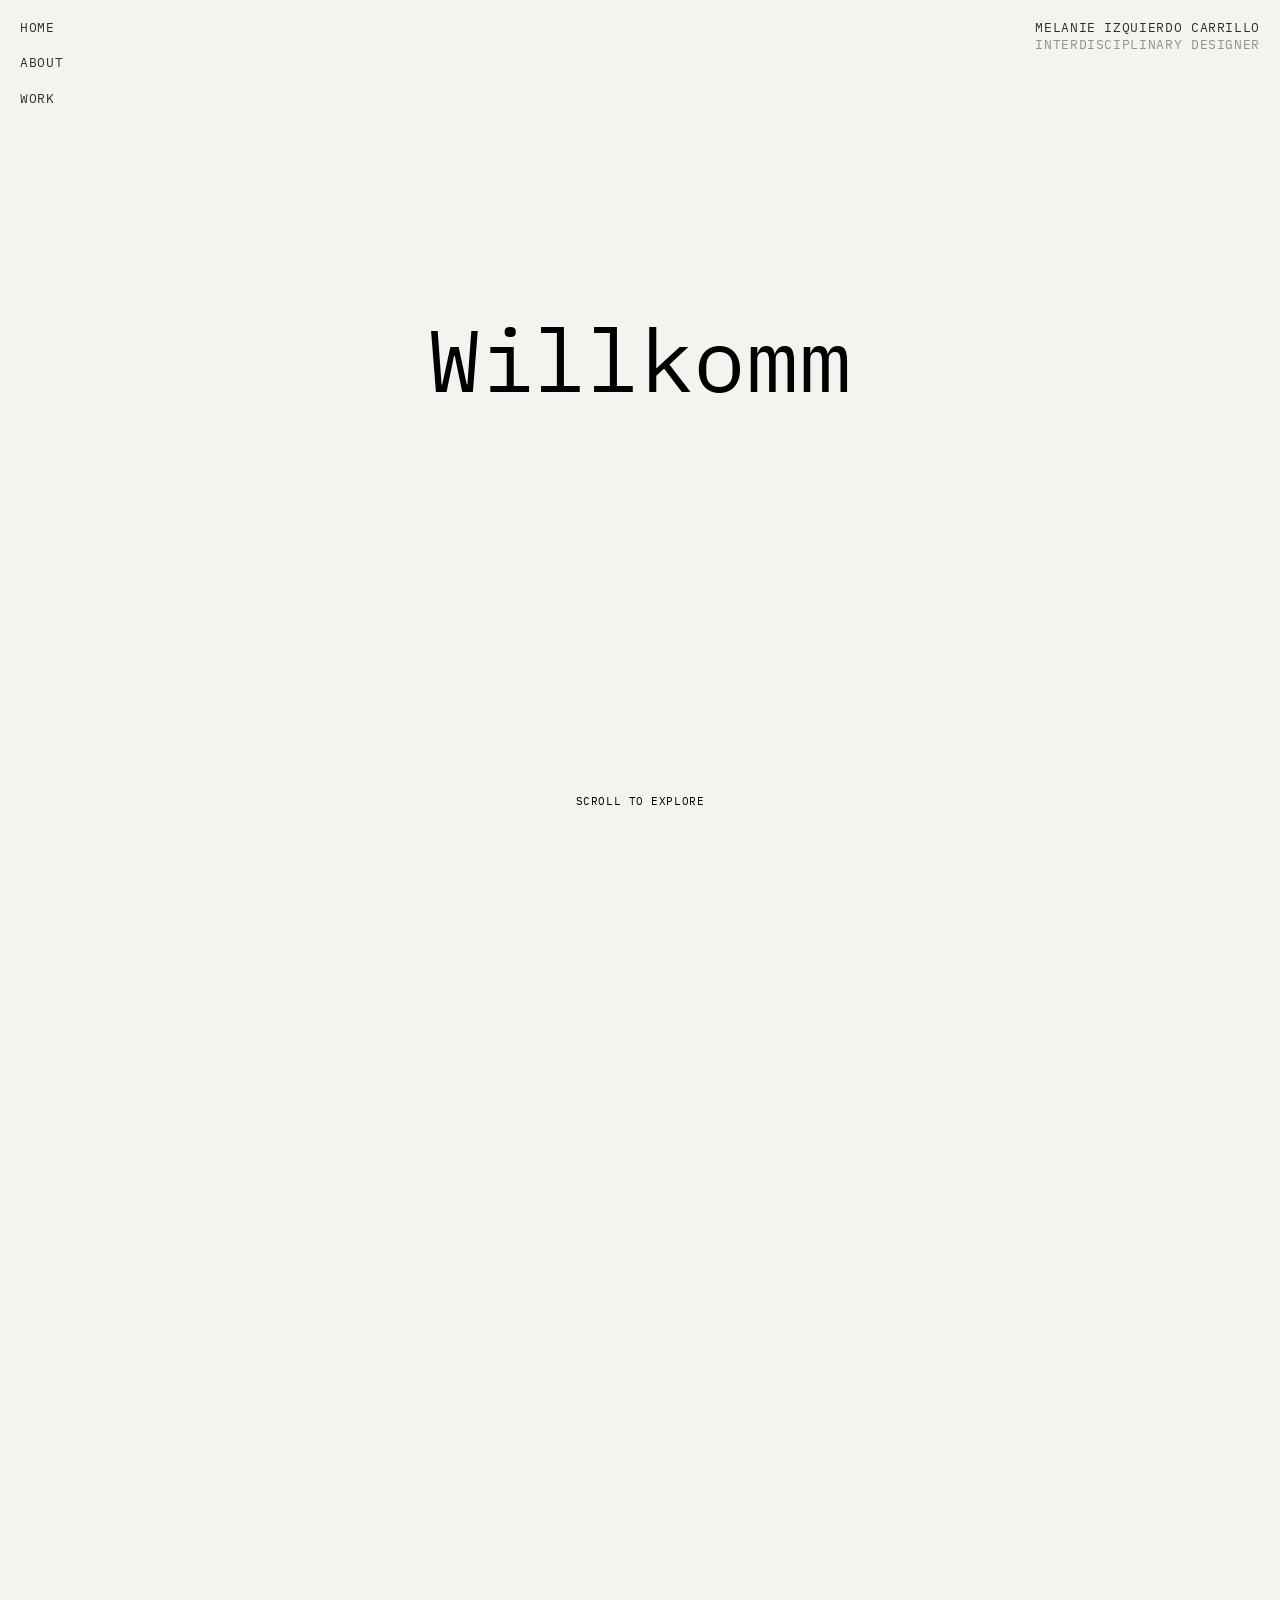
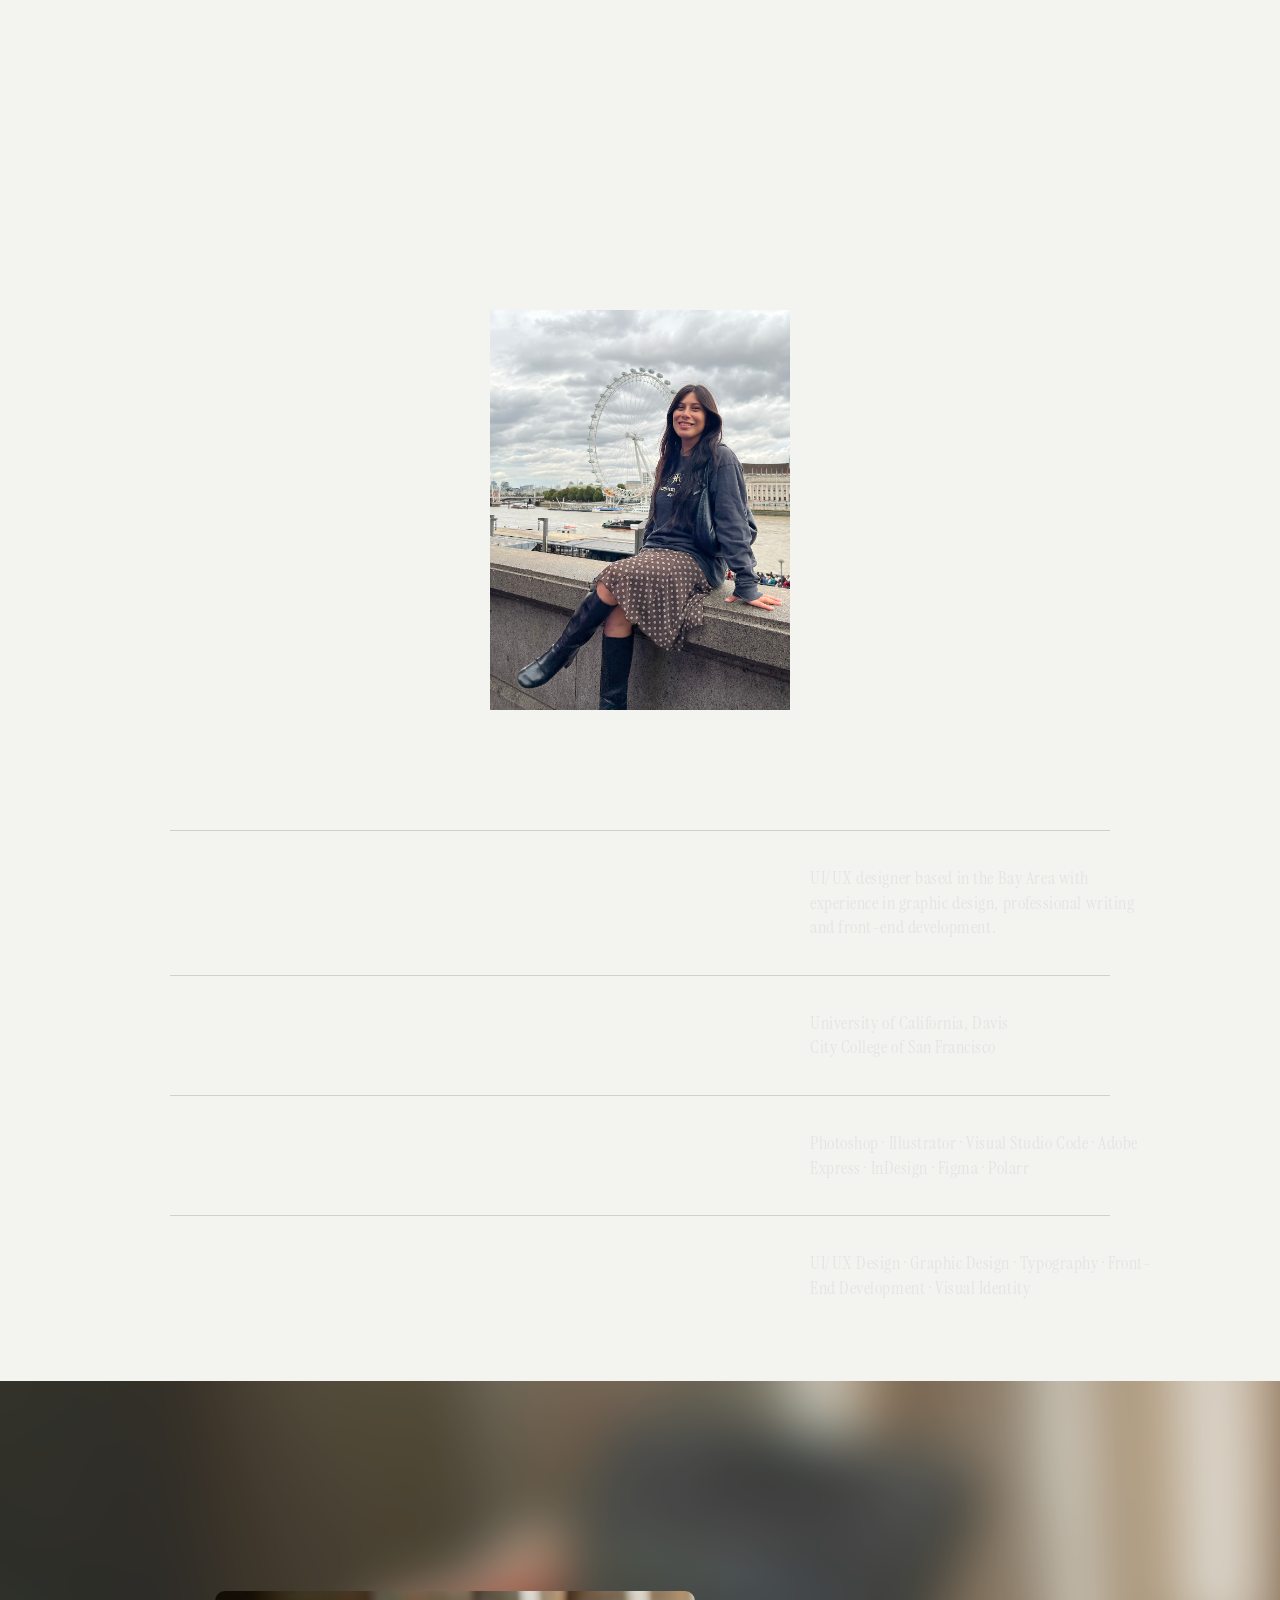
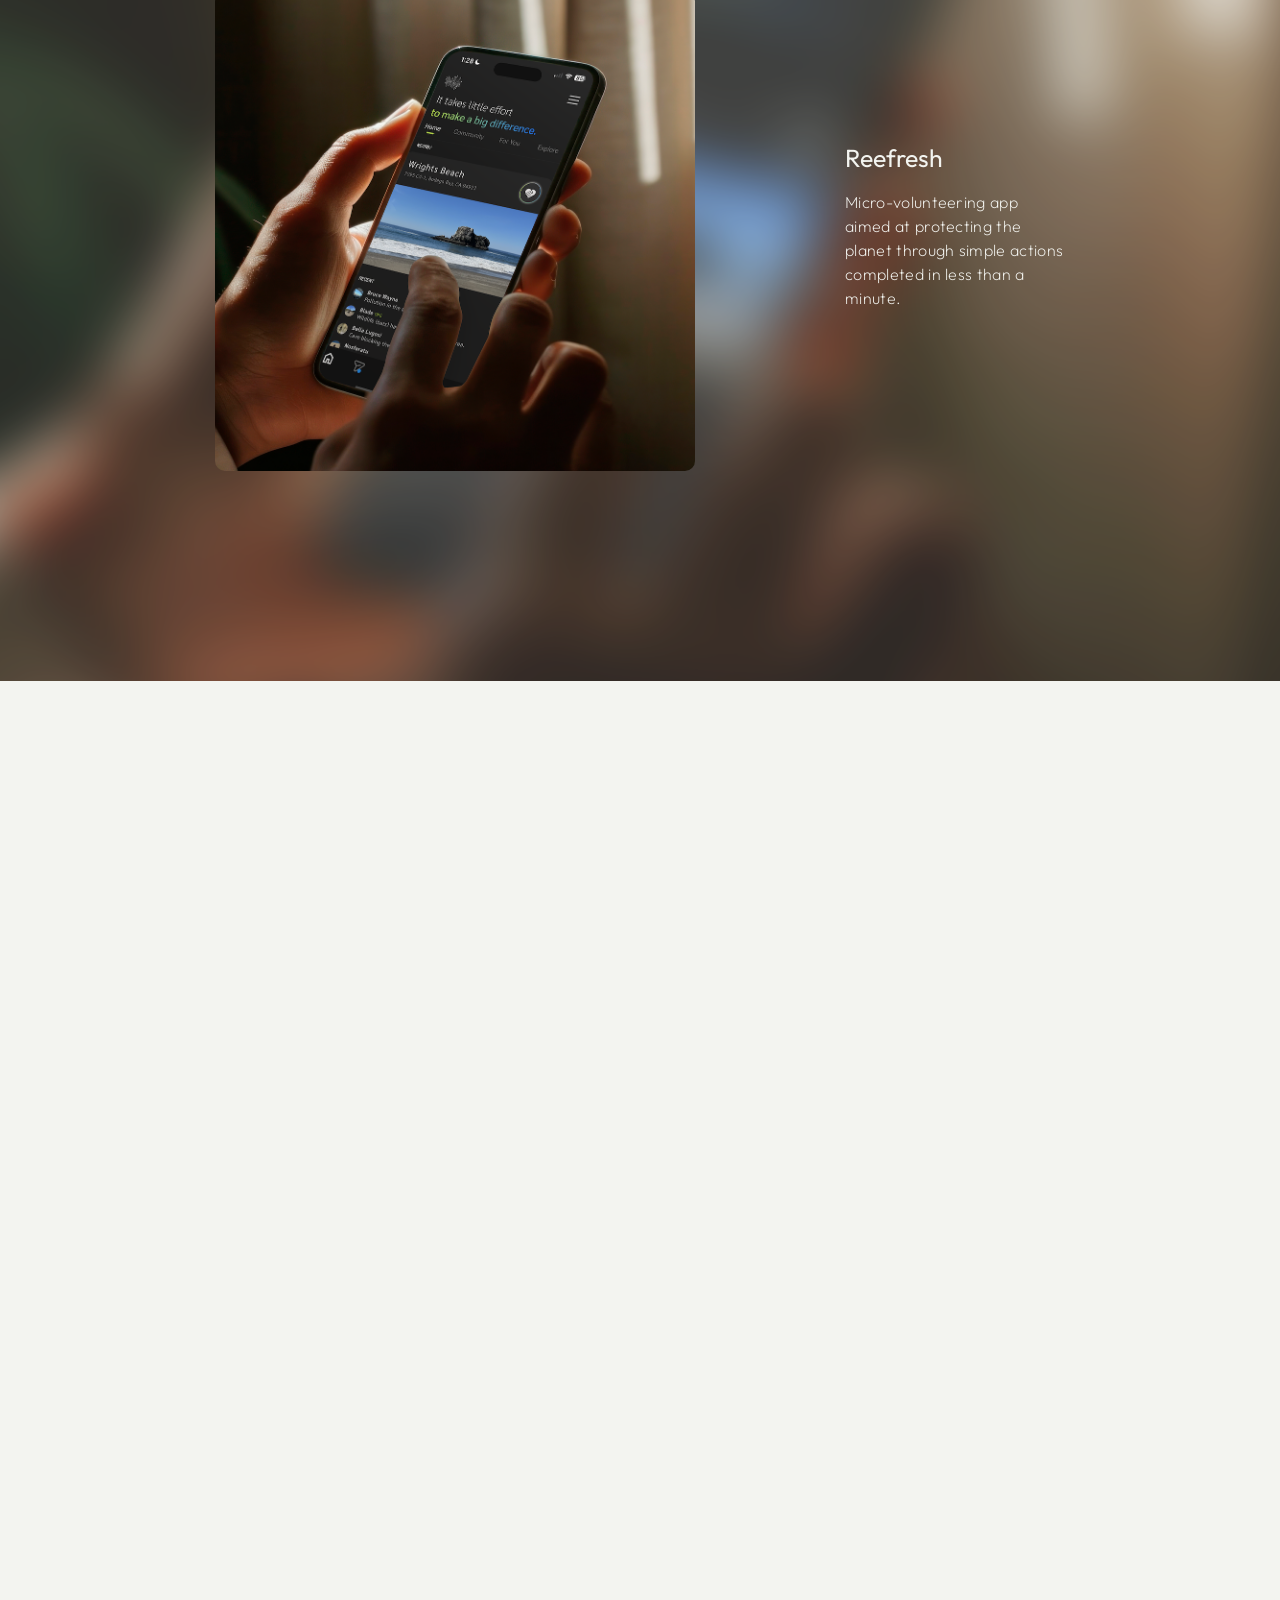
==== commit dcfc8031: "msg" ====
--- a/index.html
+++ b/index.html
@@ -11,8 +11,7 @@
     <link href="https://fonts.googleapis.com/css2?family=IBM+Plex+Mono&display=swap" rel="stylesheet">
    <link href="https://fonts.googleapis.com/css2?family=Instrument+Serif:ital@0;1&display=swap" rel="stylesheet">
 <link href="https://googleapis.com/css2?family=Syne:wght@400..800&display=swap" rel="stylesheet">
-
-
+<link href="https://fonts.googleapis.com/css2?family=Outfit:wght@100..900&display=swap" rel="stylesheet">
 </head>
 
 <body>
--- a/styles.css
+++ b/styles.css
@@ -772,7 +772,6 @@
     word-spacing: -0.04em;
 
     margin-bottom: 30px;
-    font-family: "Libre Caslon Condensed";
     font-style: italic;
 }
 
@@ -814,7 +813,7 @@
 
     position: relative;
     z-index: 10;
-    font-family: "Instrument Serif";
+    font-family: "Outfit", sans-serif;
 }
 
 
@@ -1122,12 +1121,10 @@
 .project-header h2 {
     margin: 0 0 15px;
 
-    font-family: "Instrument Serif";
-    font-size: 1.6rem;
+    font-size: 1.55rem;
     font-weight: 400;
 
-    letter-spacing: 0.025em;
-    word-spacing: normal;
+    word-spacing: -0.02em;
 
     color: hsl(75, 15%, 95%);
 }
@@ -1139,8 +1136,8 @@
     max-width: 220px;
 
     font-size: 1.0rem;
-    letter-spacing: 0.025em;
-    word-spacing: normal;
+    letter-spacing: 0.02em;
+    font-weight: 220;
 
     line-height: 1.5;
 }
@@ -1639,7 +1636,7 @@
     width: 100vw;
     margin-left: calc(50% - 50vw);
     margin-right: calc(50% - 50vw);
-    height: 600vh;
+    height: 800vh;
 }
 
 
@@ -1649,57 +1646,42 @@
     }
 
 
-    .project-content {
-        width: 100%;
-
-        flex-direction: column;
-
-        justify-content: center;
-        align-items: center;
-
-        gap: 28px;
-
-        padding: 0 20px;
-
-        box-sizing: border-box;
-        transform: translateY(15px);
-    }
-
-    .project-gallery {
-        width: 80vw;
-        height: 80vw;
-        flex: 0 0 80vw;
-        overflow: hidden;
-        line-height: 0;
-    }
-
-        .gallery-image,
-    .gallery-image img {
-        display: block;
-    }
-
-    .project-header {
-        width: min(68vw, 300px);
-
-        flex: 0 0 auto;
-
-        text-align: left;
-
-        overflow: visible;
-    }
-
-    .project-header h2 {
-        /* font-size: 1.05rem; */
-        margin-bottom: 10px;
-    }
-
-    .project-header p {
-        max-width: 100%;
-
-        font-size: .9rem;
-        line-height: 1.5;
-        letter-spacing: 0.03em;
-    }
+.project-content {
+    width: 100%;
+    flex-direction: column;
+
+    justify-content: center;
+    align-items: center;
+
+    gap: 35px;
+
+    padding: 0 20px;
+    box-sizing: border-box;
+
+    transform: translateY(15px);
+}
+
+.project-header {
+    width: 90%;
+    max-width: 500px; /* optional */
+    flex: 0 0 auto;
+
+    text-align: left;
+    overflow: visible;
+}
+
+.project-header h2 {
+    margin-bottom: 15px;
+}
+
+.project-header p {
+    width: 100%;
+    max-width: none;
+
+    font-size: .8rem;
+    line-height: 1.5;
+}
+
 
 .transition-image {
         width: 150vw;
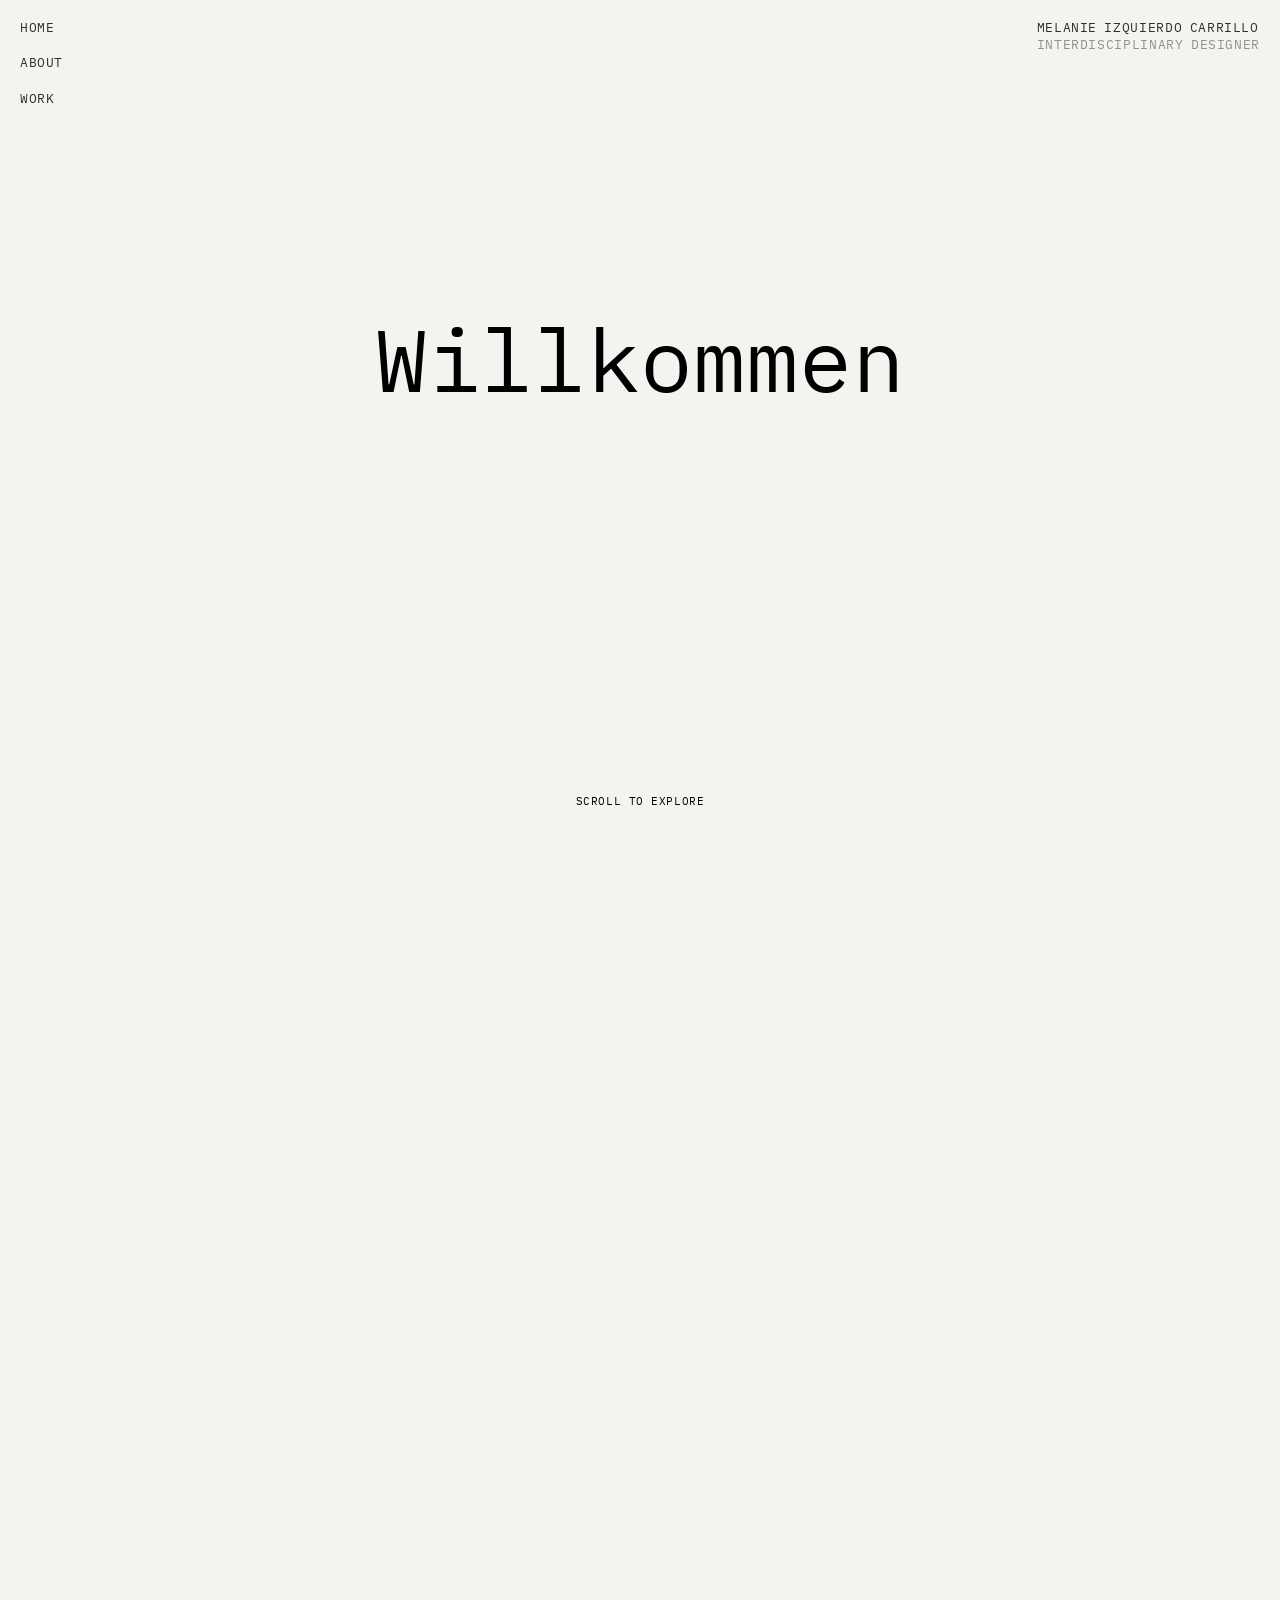
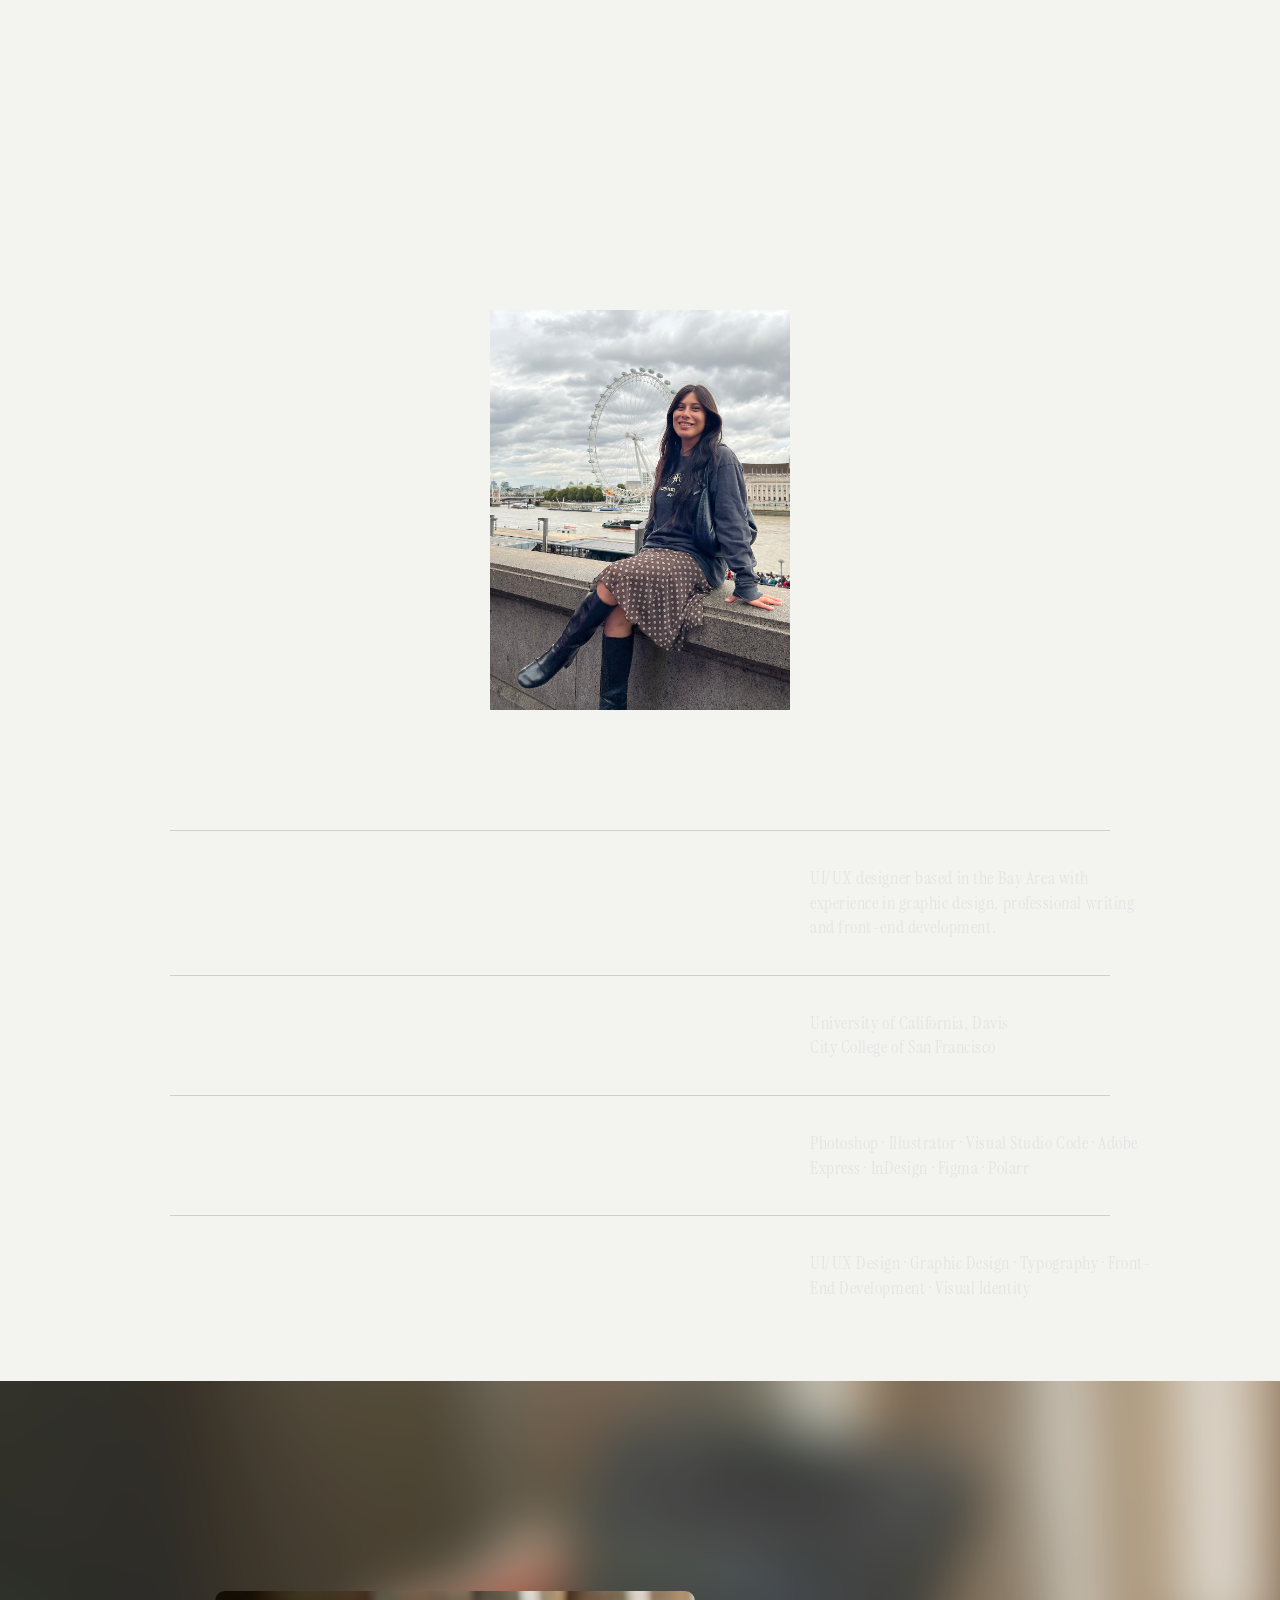
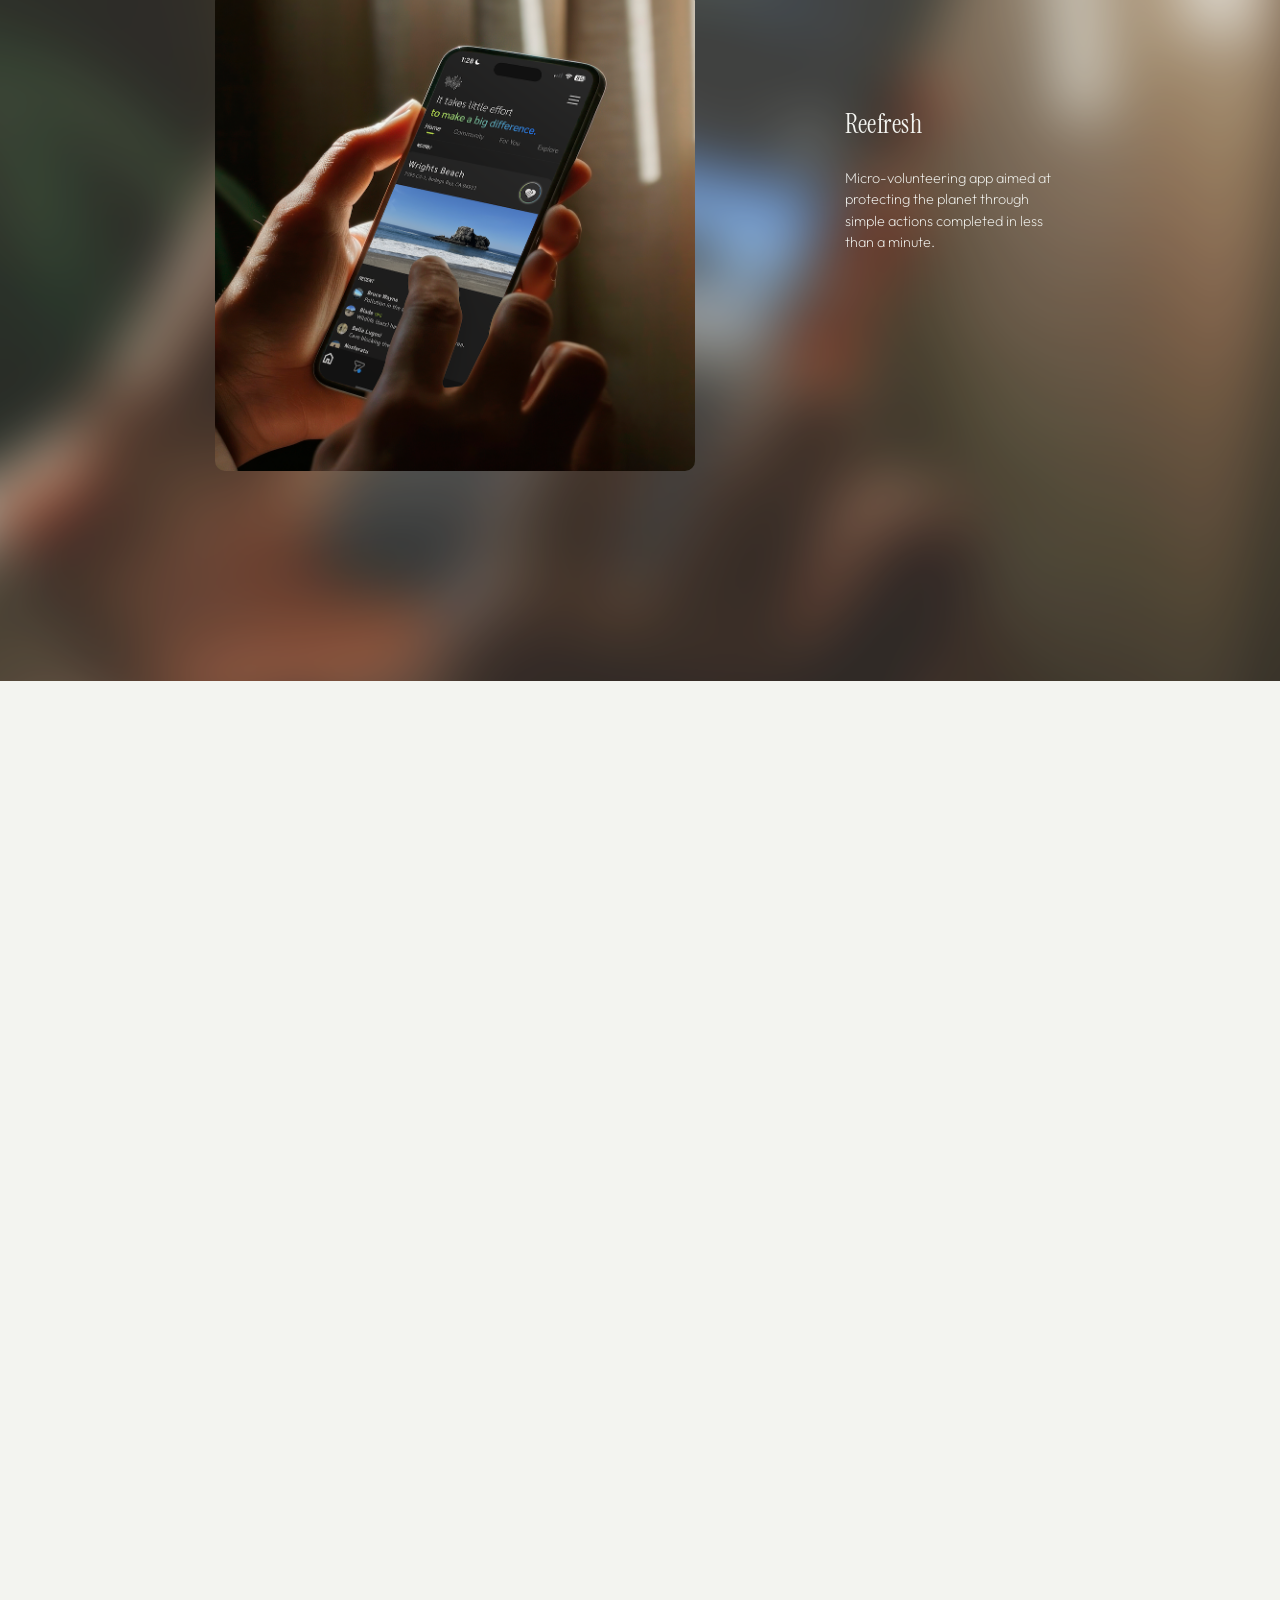
==== commit 5fc868db: "dfS" ====
--- a/index.html
+++ b/index.html
@@ -295,7 +295,7 @@
                 <h2>Graphic Design</h2>
 
                 <p>
-                    Multiple works exploring the intersection of visual storytelling, identity and experimentation turning ideas into expressive and engaging designs.
+                    Multiple works exploring the intersection of visual storytelling, identity and experimentation turning ideas into engaging designs.
                 </p>
 
             </div>
@@ -376,7 +376,7 @@
                 <h2>The Plastics</h2>
 
                 <p>
-                    A sustainability-focused design project exploring plastic consumption and its environmental impact through research, collaboration and thoughtful design.
+                Sustainability design project exploring plastic consumption and its environmental impact through research, collaboration and thoughtful design.
                 </p>
 
             </div>
--- a/styles.css
+++ b/styles.css
@@ -92,7 +92,7 @@
     gap: 20px;
 
     font-size: 0.8rem;
-    letter-spacing: 0.05em;
+    letter-spacing: 0.04em;
     line-height: 1.2;
 }
 
@@ -168,6 +168,7 @@
     font-size: 0.8rem;
     letter-spacing: 0.05em;
     line-height: 1.2;
+    word-spacing: -0.1em;
 
     opacity: 1;
 
@@ -303,8 +304,8 @@
     bottom: 80px;
     right: max(30px, calc((100vw - 1400px) / 2 + 30px));
 
-    width: 80px;
-    height: 80px;
+    width: 70px;
+    height: 70px;
 
     display: flex;
     justify-content: center;
@@ -587,8 +588,8 @@
 
 .about-label {
 
-    font-size: 1.6rem;
-    letter-spacing: 0.025em;
+    font-size: 1.65rem;
+    letter-spacing: 0.02em;
 
     color: hsl(75, 15%, 95%);
 }
@@ -772,6 +773,7 @@
     word-spacing: -0.04em;
 
     margin-bottom: 30px;
+    font-family: "Libre Caslon Condensed";
     font-style: italic;
 }
 
@@ -913,7 +915,7 @@
 }
 
 .project-background.dark-bg {
-    filter: brightness(0.75) saturate(1.2) blur(26px);
+    filter: brightness(0.65) saturate(1.5) blur(26px);
 }
 
 
@@ -1112,7 +1114,7 @@
 
     pointer-events: auto;
 
-    height: 180px;
+    height: 250px;
     overflow: hidden;
     color: hsl(75, 15%, 95%);
 
@@ -1121,23 +1123,28 @@
 .project-header h2 {
     margin: 0 0 15px;
 
-    font-size: 1.55rem;
+    font-family: "Instrument Serif";
+    font-size: 1.65rem;
     font-weight: 400;
 
-    word-spacing: -0.02em;
+    letter-spacing: 0.02em;
+    word-spacing: normal;
 
     color: hsl(75, 15%, 95%);
+    padding-bottom: 10px;
 }
 
 
 .project-header p {
     margin: 0;
+    font-family: "Outfit", sans-serif;
+    font-weight: 215;
+
 
     max-width: 220px;
 
-    font-size: 1.0rem;
-    letter-spacing: 0.02em;
-    font-weight: 220;
+    font-size: .9rem;
+    word-spacing: normal;
 
     line-height: 1.5;
 }
@@ -1476,11 +1483,11 @@
 
 
     nav {
-        width: 65px;
-        height: 65px;
-        bottom: 60px;
+        width: 60px;
+        height: 60px;
+        bottom: 50px;
         font-size: 0.65rem;
-        letter-spacing: 0.09em;
+        letter-spacing: 0.075em;
     }
 
     /* =========================
@@ -1646,42 +1653,56 @@
     }
 
 
-.project-content {
-    width: 100%;
-    flex-direction: column;
-
-    justify-content: center;
-    align-items: center;
-
-    gap: 35px;
-
-    padding: 0 20px;
-    box-sizing: border-box;
-
-    transform: translateY(15px);
-}
-
-.project-header {
-    width: 90%;
-    max-width: 500px; /* optional */
-    flex: 0 0 auto;
-
-    text-align: left;
-    overflow: visible;
-}
-
+    .project-content {
+        width: 100%;
+
+        flex-direction: column;
+
+        justify-content: center;
+        align-items: center;
+
+        gap: 60px;
+
+        padding: 0 20px;
+
+        box-sizing: border-box;
+        transform: translateY(10px);
+    }
+
+    .project-gallery {
+        width: 80vw;
+        height: 80vw;
+        flex: 0 0 80vw;
+        overflow: hidden;
+        line-height: 0;
+    }
+
+        .gallery-image,
+    .gallery-image img {
+        display: block;
+    }
+
+    .project-header {
+        width: min(68vw, 250px);
+
+        flex: 0 0 auto;
+
+        text-align: left;
+
+        overflow: visible;
+    }
+    
 .project-header h2 {
-    margin-bottom: 15px;
-}
-
-.project-header p {
-    width: 100%;
-    max-width: none;
-
-    font-size: .8rem;
-    line-height: 1.5;
-}
-
+    margin-bottom: 10px;
+    padding-bottom: 0;
+}
+
+
+    .project-header p {
+        max-width: 100%;
+
+        line-height: 1.4;
+    }
 
 .transition-image {
         width: 150vw;
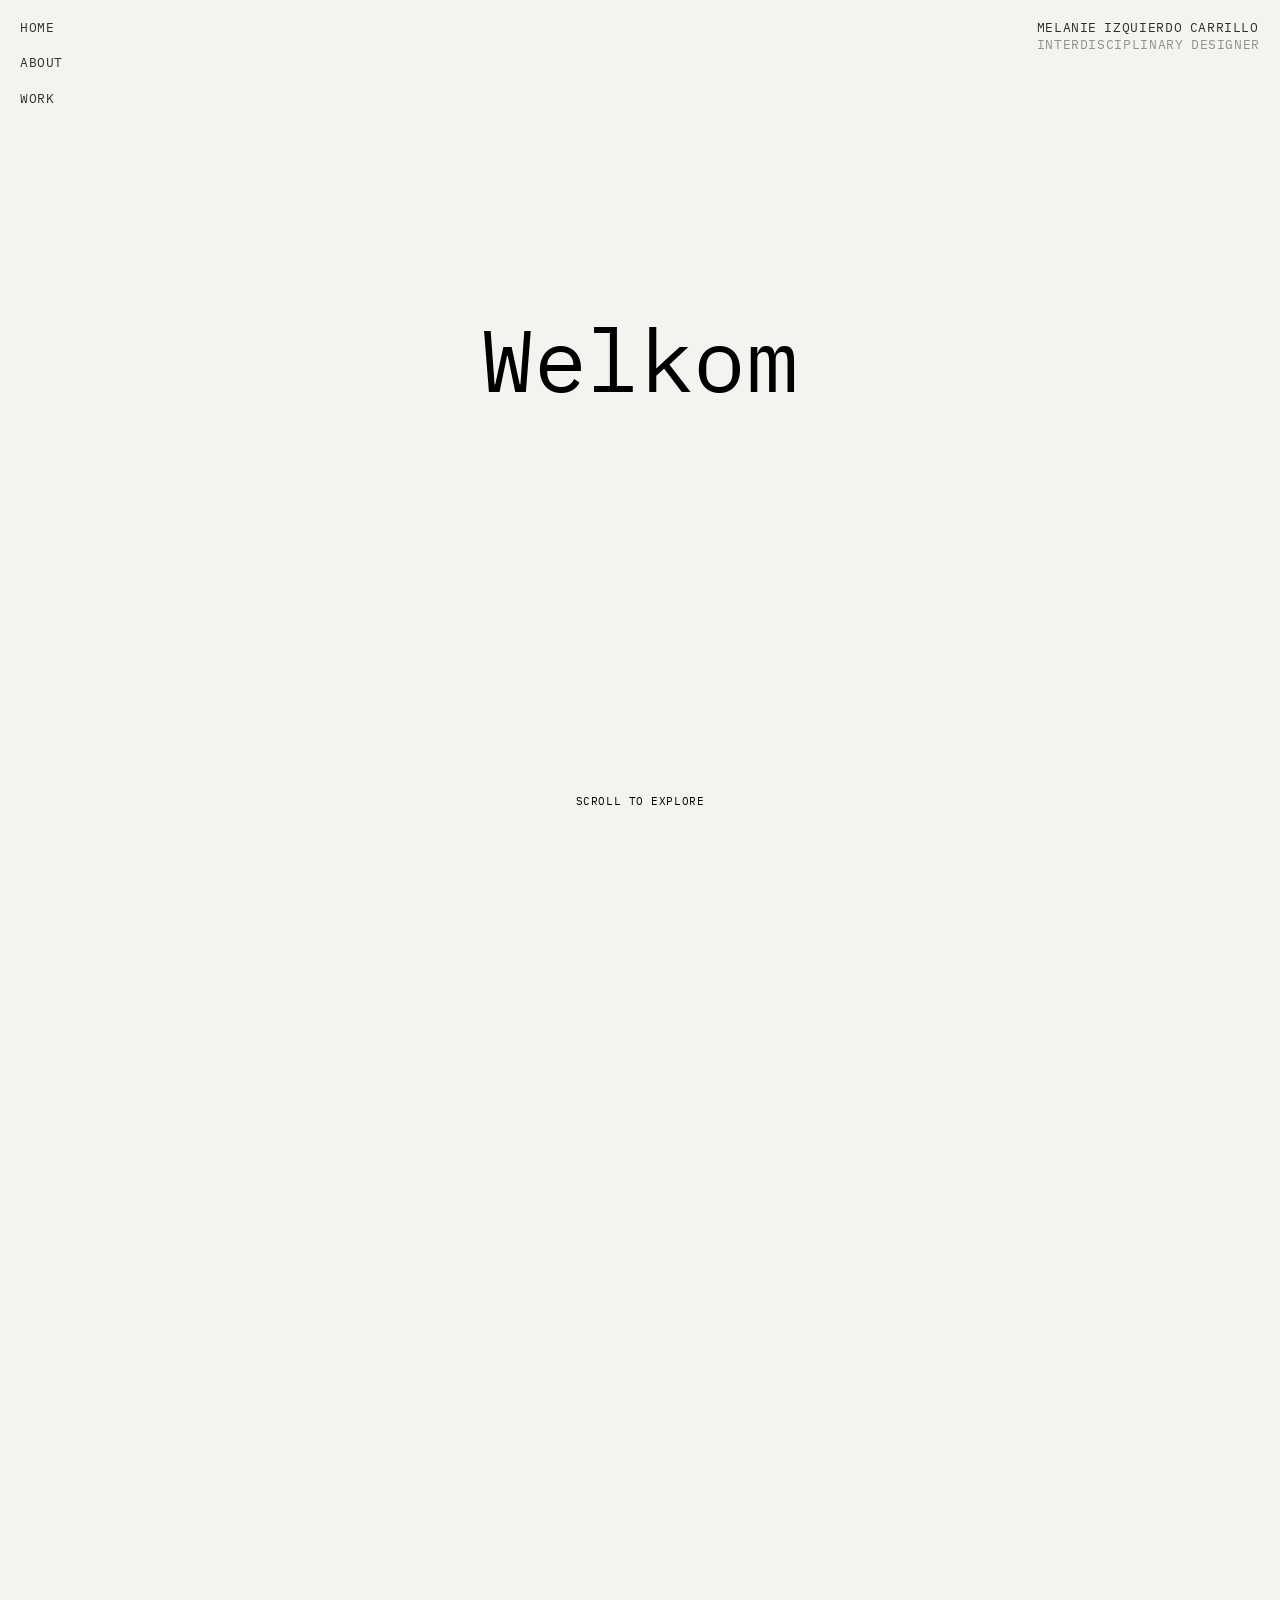
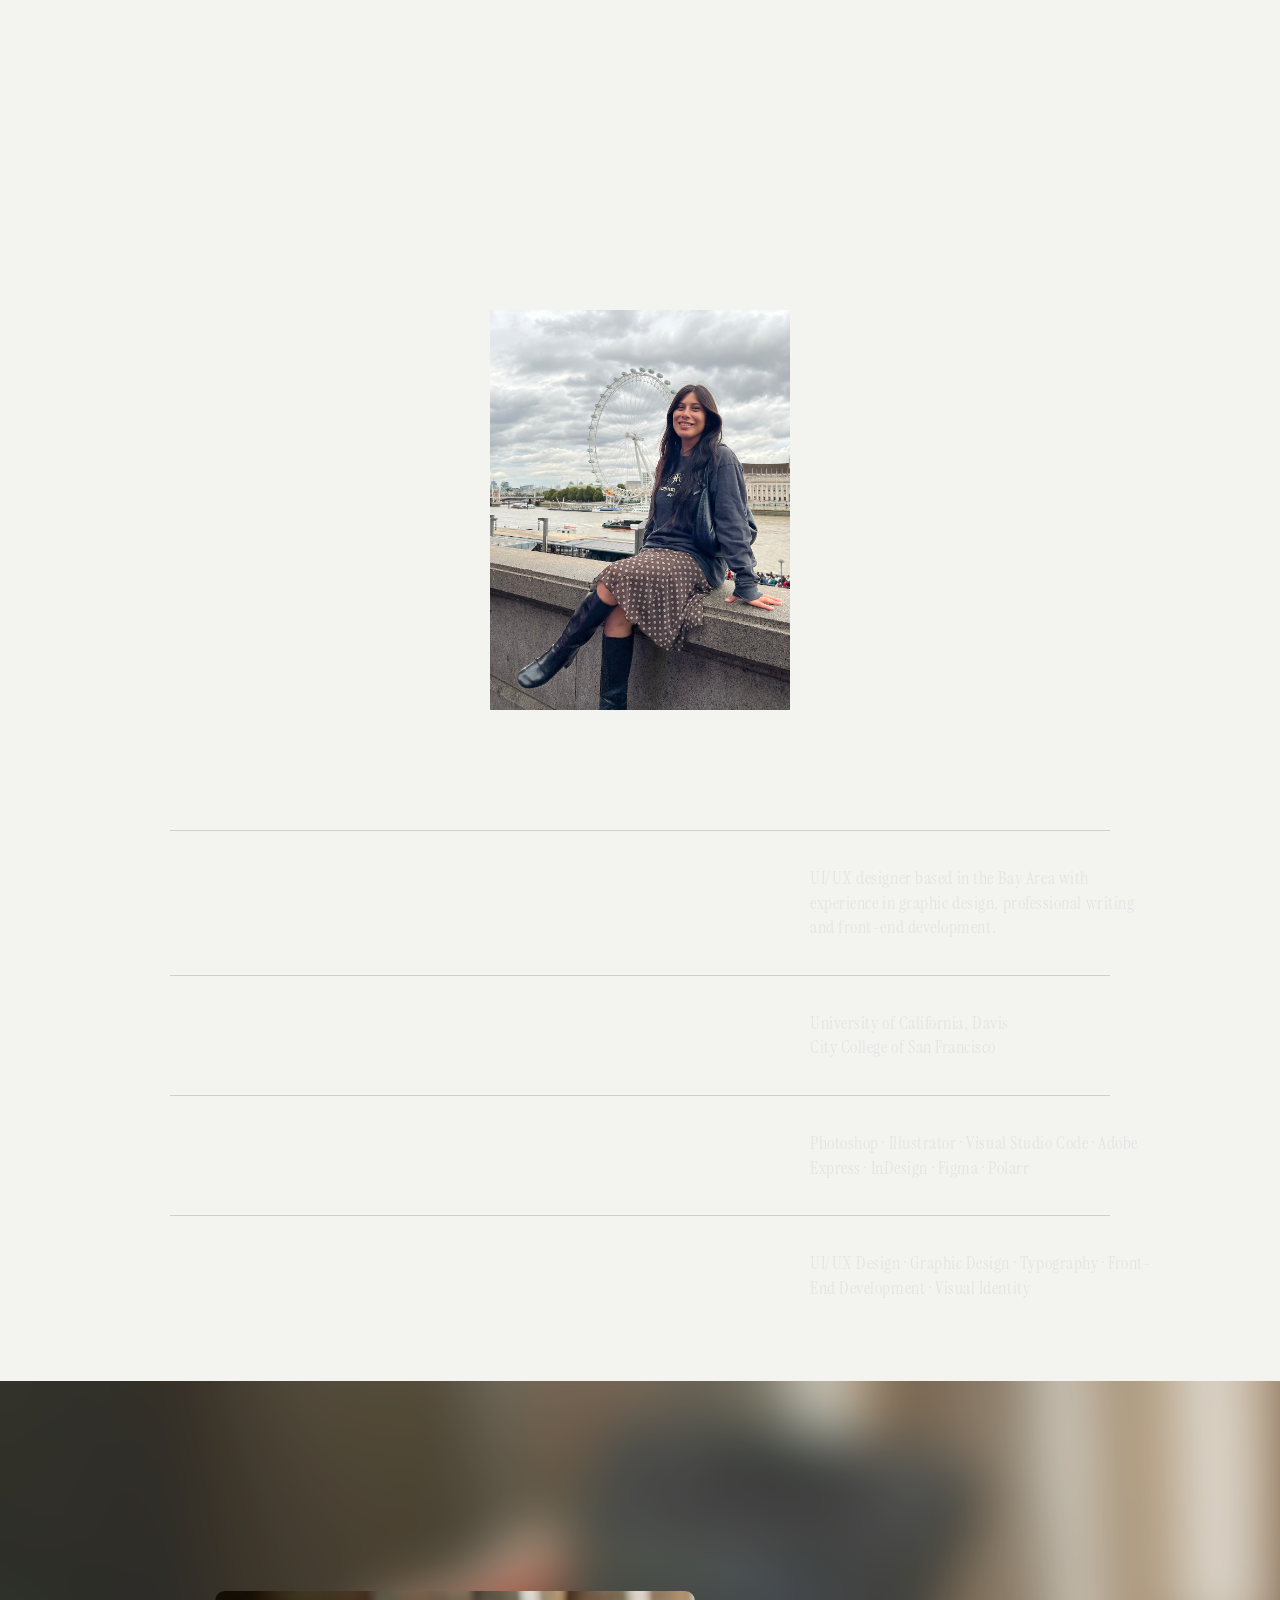
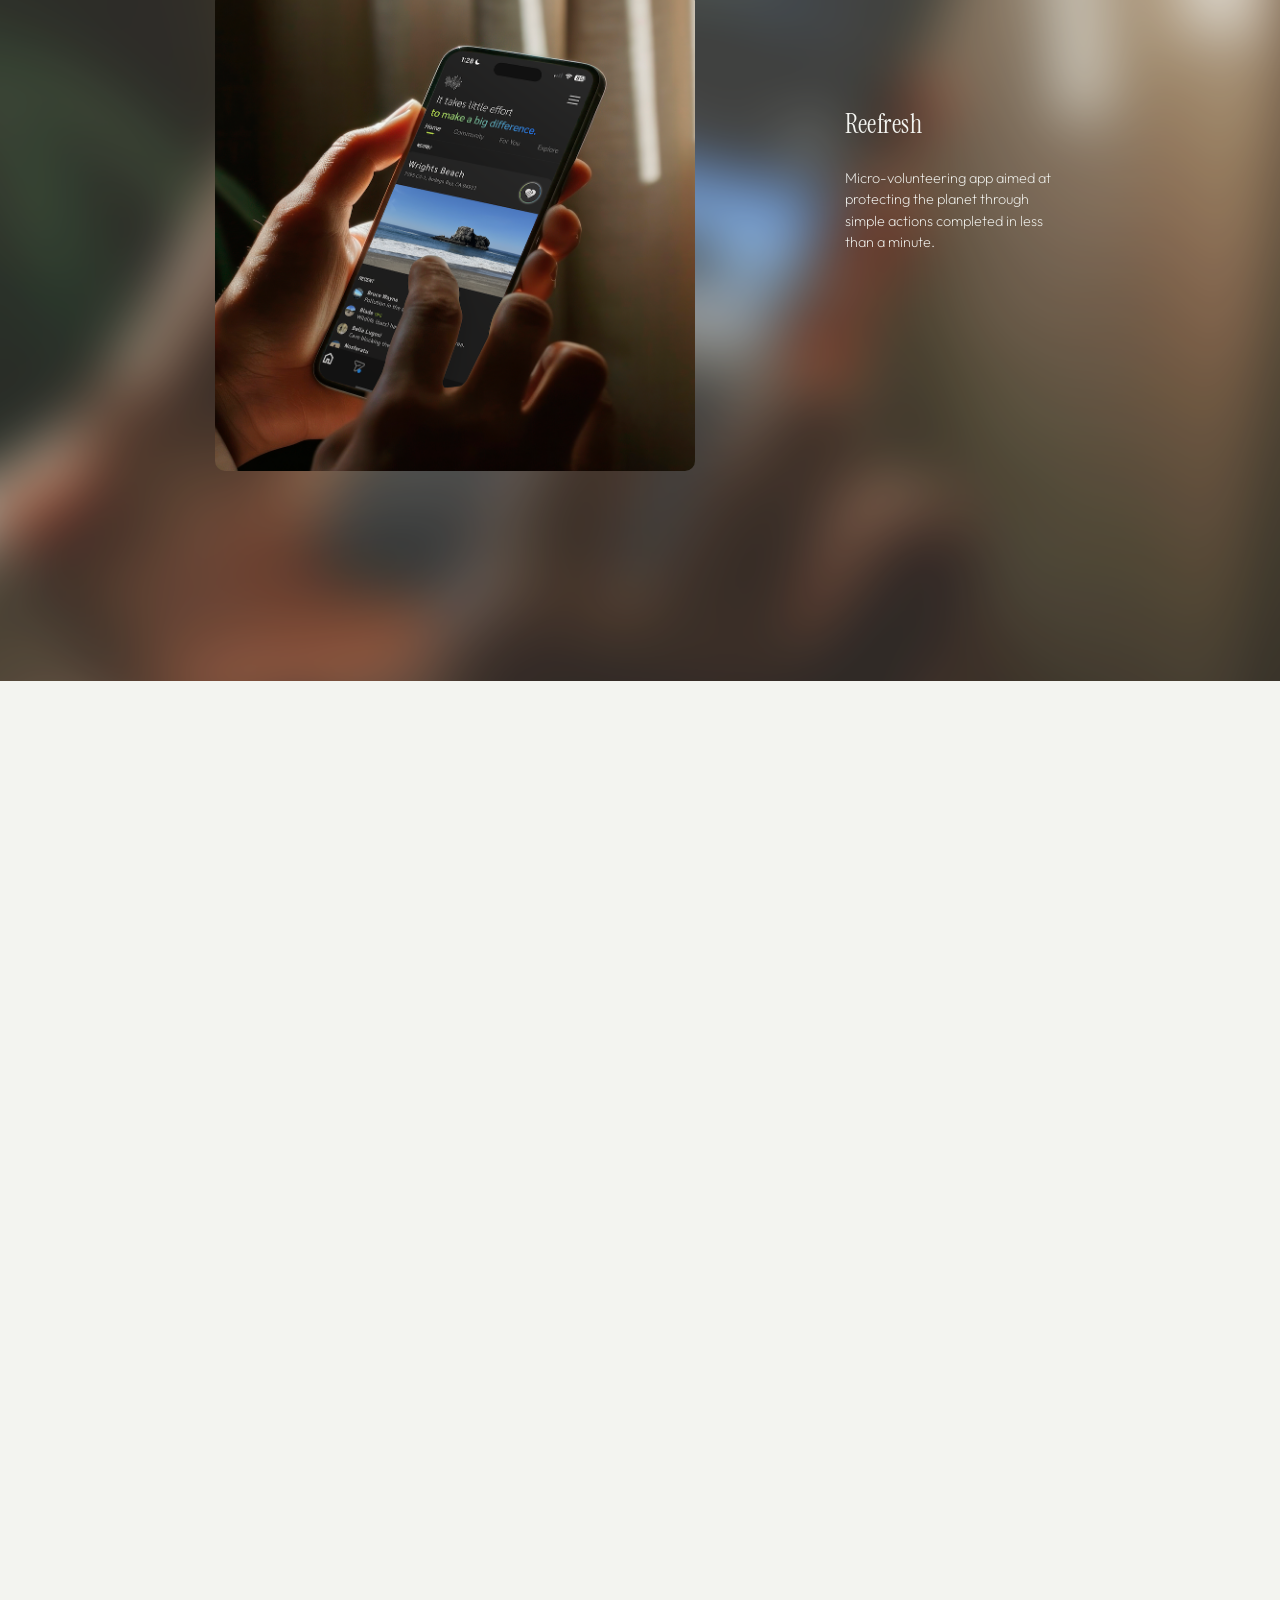
==== commit f7bcfa63: "fsd" ====
--- a/index.html
+++ b/index.html
@@ -256,7 +256,7 @@
                 <h2>The Town Scene</h2>
 
                 <p>
-                Community-focused platform for Oakland tweens and families, designed to make discovering low-cost activities easy.
+                Community platform for Oakland tweens and families, designed to make discovering low-cost activities easy.
                 </p>
 
             </div>
@@ -295,7 +295,7 @@
                 <h2>Graphic Design</h2>
 
                 <p>
-                    Multiple works exploring the intersection of visual storytelling, identity and experimentation turning ideas into engaging designs.
+                    Various works exploring the intersection of visual storytelling, identity and experimentation by turning ideas into engaging designs.
                 </p>
 
             </div>
@@ -376,7 +376,7 @@
                 <h2>The Plastics</h2>
 
                 <p>
-                Sustainability design project exploring plastic consumption and its environmental impact through research, collaboration and thoughtful design.
+                Sustainability project exploring plastic consumption and its environmental impact through research, collaboration and thoughtful design.
                 </p>
 
             </div>
--- a/styles.css
+++ b/styles.css
@@ -1661,12 +1661,12 @@
         justify-content: center;
         align-items: center;
 
-        gap: 60px;
+        gap: 70px;
 
         padding: 0 20px;
 
         box-sizing: border-box;
-        transform: translateY(10px);
+        transform: translateY(7px);
     }
 
     .project-gallery {
@@ -1693,7 +1693,7 @@
     }
     
 .project-header h2 {
-    margin-bottom: 10px;
+    margin-bottom: 20px;
     padding-bottom: 0;
 }
 
